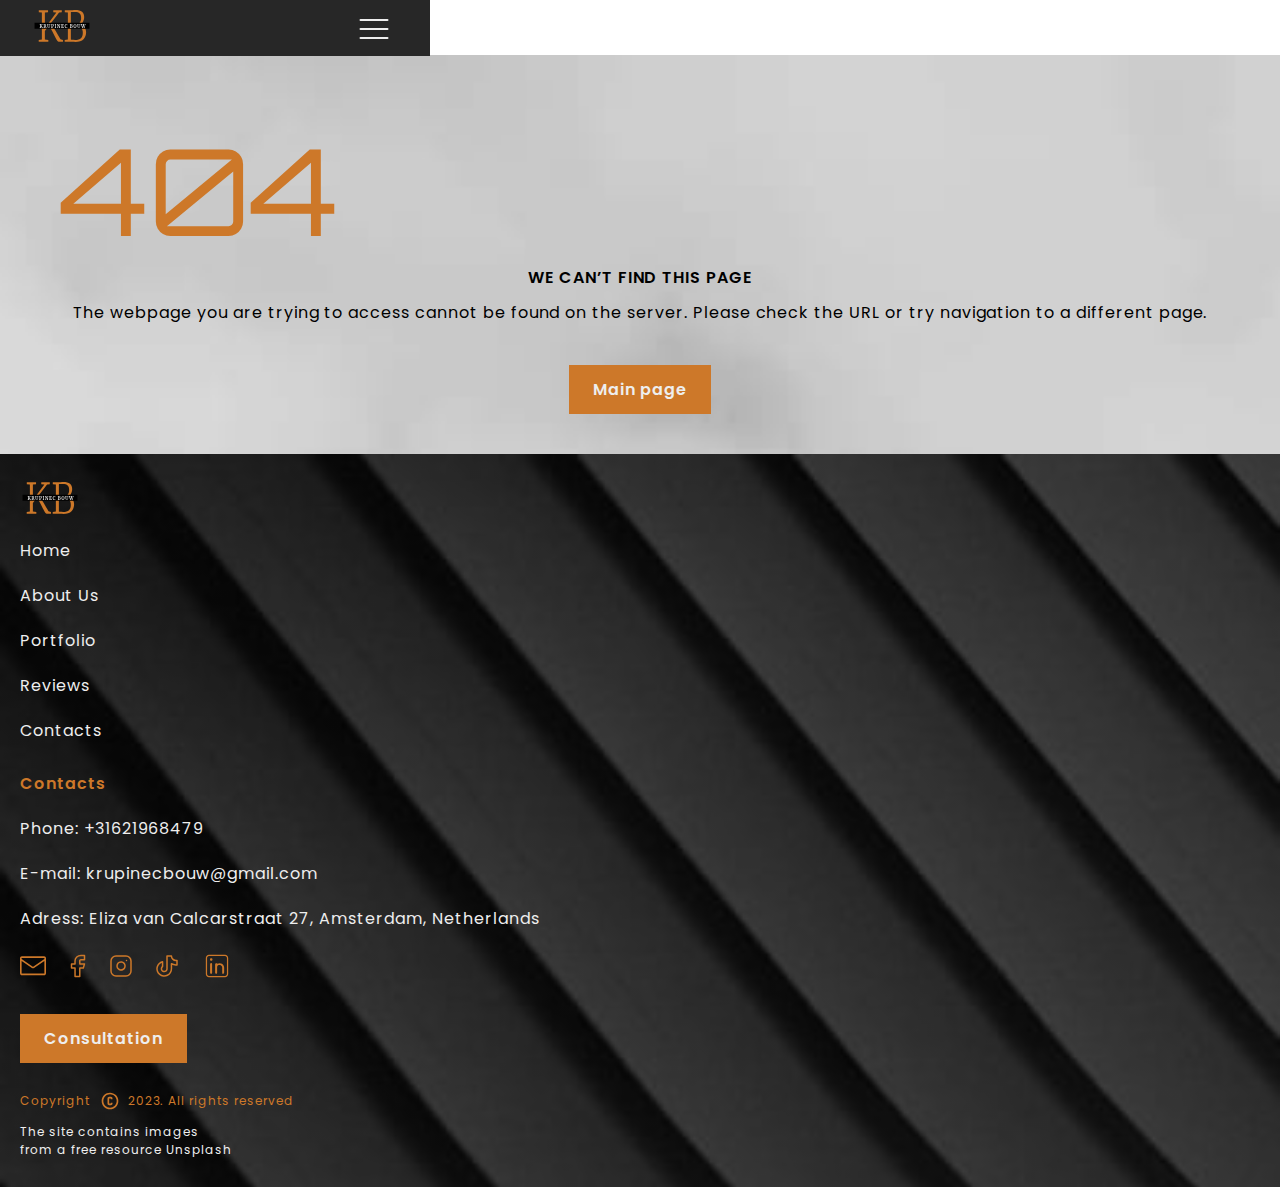
==== html/404_eror.html @ d213ee67 "work4" ====
<!DOCTYPE html>
<html lang="en">
<head>
    <meta charset="UTF-8">
    <meta name="viewport" content="width=device-width, initial-scale=1.0">
    <title>Document</title>
    <link href="https://fonts.googleapis.com/css2?family=Orbitron&family=Poppins:wght@400;600&family=Raleway&display=swap" rel="stylesheet">
    <link href="https://cdn.jsdelivr.net/npm/modern-normalize@2.0.0/modern-normalize.min.css" rel="stylesheet">
    <link rel="stylesheet" href="../css/styles.css">
    <link rel="stylesheet" href="../css/reviews.css">
    <link rel="stylesheet" href="../css/mobile.css">
    <link rel="stylesheet" href="../css/tablet.css">
    <link rel="stylesheet" href="../css/desktop.css">
    <link rel="stylesheet" href="../css/about.css">
    <link rel="stylesheet" href="../css/404_eror.css">
    <link rel="stylesheet" href="./html/about.html">
    <link rel="stylesheet" href="./html/reviews.html">
    <link rel="stylesheet" href="./html/contact.html">
    <link rel="stylesheet" href="../html/404_eror.html">

</head>
<body>
    <header class=" header heder_about" id="about">
        <div class="container container_header">
            <nav class="heder">
                <a href="../index.html" class="heder_svg">
                    <svg xmlns="http://www.w3.org/2000/svg" width="60" height="32" viewBox="0 0 60 32" fill="none">
                        <path d="M26.5499 31.6933C26.0848 31.6933 25.4972 31.1165 24.7873 29.9631C24.1018 28.7814 23.1347 26.9386 21.8862 24.4347C20.6866 22.0714 19.7196 20.2427 18.9851 18.9485C18.2751 17.6544 17.5773 16.5993 16.8919 15.7835L12.8891 20.9742V29.4988L16.341 29.9209V31.6933H6.71973V29.8786L9.8779 29.4988V2.61675L6.79313 2.15253V0.337891H16.0473V2.15253L12.8891 2.61675V17.9779L24.3833 2.61675L21.2619 2.15253V0.337891H29.7816V2.15253L27.1008 2.61675L18.6546 13.4624C19.5115 14.2783 20.3927 15.4178 21.2986 16.8807C22.2044 18.3436 23.4407 20.4396 25.0076 23.1686C26.2072 25.3068 27.1253 26.8824 27.7618 27.8952C28.4228 28.908 28.9124 29.4284 29.2307 29.4566L30.9567 29.9209V31.6933H26.5499Z" fill="#CD7829"/>
                        <path d="M35.8654 2.61647L32.7807 2.15225V0.337609H37.3711C38.179 0.337609 39.2194 0.281341 40.4925 0.168804C41.6676 0.0562683 42.5367 0 43.0999 0C46.2825 0 48.5837 0.604883 50.0037 1.81464C51.448 3.02441 52.1701 4.78277 52.1701 7.0898C52.1701 9.05915 51.6927 10.7753 50.7382 12.2383C49.8076 13.6732 48.4735 14.5875 46.7352 14.9813C49.0365 14.897 50.8361 15.5299 52.1335 16.8804C53.4557 18.2308 54.1165 20.0455 54.1165 22.3244C54.1165 25.1378 53.2476 27.4447 51.5093 29.2454C49.7957 31.0459 46.9803 31.9462 43.0629 31.9462C42.5978 31.9462 41.8512 31.9181 40.823 31.8618C39.5499 31.7492 38.3503 31.693 37.2242 31.693H32.7073V29.8783L35.8654 29.4985V2.61647ZM38.8767 14.2639C39.2684 14.2921 40.0396 14.3061 41.1902 14.3061H43.3935C45.2544 14.3061 46.674 13.7575 47.6535 12.6603C48.6327 11.5631 49.1225 9.97352 49.1225 7.89155C49.1225 5.83781 48.6327 4.33264 47.6535 3.37609C46.6986 2.41952 45.0459 1.94125 42.6957 1.94125C41.8145 1.94125 40.9086 1.99751 39.9783 2.11005C39.3908 2.16632 39.0236 2.19445 38.8767 2.19445V14.2639ZM38.8767 29.5829C39.5132 29.808 40.8964 29.9206 43.0263 29.9206C45.7684 29.9206 47.7514 29.3297 48.9752 28.1481C50.1995 26.9383 50.8114 25.2081 50.8114 22.9574C50.8114 20.7066 50.285 19.0749 49.2323 18.062C48.1799 17.0211 46.4782 16.5006 44.128 16.5006H41.4106C40.0886 16.5006 39.244 16.5147 38.8767 16.5428V29.5829Z" fill="#CD7829"/>
                        <path d="M57.4468 12.7119H2.55322V18.8489H57.4468V12.7119Z" fill="black"/>
                        <path d="M9.99682 17.9157C9.95273 17.9157 9.89537 17.8502 9.82482 17.7192C9.75426 17.5847 9.65584 17.3727 9.52937 17.0832C9.42056 16.835 9.3295 16.635 9.25597 16.4834C9.18248 16.3318 9.11188 16.2059 9.04431 16.1059L8.65184 16.6334V17.5537L9.03107 17.6106V17.9157H7.65967V17.6054L8.00805 17.5537V14.4617L7.66409 14.3945V14.0739H8.99141V14.3945L8.65184 14.4617V16.1473L9.81158 14.4617L9.45001 14.3945V14.0739H10.6406V14.3945L10.2746 14.4617L9.41916 15.5889C9.52201 15.6991 9.63082 15.8561 9.74546 16.0594C9.86009 16.2594 9.9998 16.5213 10.1644 16.8454C10.2849 17.0832 10.3761 17.2573 10.4378 17.3676C10.4995 17.4745 10.5466 17.5365 10.5789 17.5537L10.7861 17.6106V17.9157H9.99682ZM11.5389 17.6054L11.8873 17.5537V14.4617L11.5566 14.3893V14.0739H12.196C12.2518 14.0739 12.3136 14.0722 12.3812 14.0687C12.4488 14.0652 12.5003 14.0618 12.5355 14.0584C12.6884 14.0445 12.8148 14.0377 12.9148 14.0377C13.2176 14.0377 13.4601 14.0739 13.6423 14.1463C13.8246 14.2186 13.9569 14.3289 14.0392 14.4772C14.1216 14.6254 14.1627 14.8202 14.1627 15.0615C14.1627 15.2993 14.1083 15.52 13.9995 15.7233C13.8907 15.9267 13.7335 16.0663 13.5277 16.1422C13.6453 16.2007 13.7496 16.3076 13.8408 16.4627C13.932 16.6179 14.029 16.8195 14.1318 17.0677C14.2054 17.2366 14.2612 17.3589 14.2994 17.4348C14.3405 17.5072 14.3802 17.5486 14.4185 17.5589L14.564 17.6106V17.9157H13.8143C13.7673 17.9157 13.7173 17.8605 13.6644 17.7502C13.6145 17.6365 13.5483 17.459 13.466 17.2177C13.3689 16.935 13.2852 16.7144 13.2146 16.5558C13.1441 16.3972 13.0691 16.2989 12.9897 16.2611H12.5355V17.5537L12.9412 17.6054V17.9157H11.5389V17.6054ZM12.9412 15.9456C13.1088 15.9456 13.2396 15.875 13.3337 15.7336C13.4277 15.5924 13.4748 15.3804 13.4748 15.0977C13.4748 14.846 13.4277 14.6598 13.3337 14.5393C13.2425 14.4186 13.0838 14.3583 12.8574 14.3583C12.7751 14.3583 12.7045 14.3634 12.6458 14.3738C12.5899 14.3807 12.5532 14.3841 12.5355 14.3841V15.9353C12.5708 15.9422 12.656 15.9456 12.7913 15.9456H12.9412ZM16.8363 17.957C16.3895 17.957 16.0573 17.8261 15.8398 17.5641C15.6222 17.302 15.5134 16.8902 15.5134 16.3283V14.4617L15.2224 14.3945V14.0739H16.5541V14.3945L16.1793 14.4668V16.3955C16.1793 17.2159 16.4278 17.6261 16.9245 17.6261C17.1686 17.6261 17.3494 17.521 17.4669 17.3107C17.5846 17.097 17.6433 16.7988 17.6433 16.4162V14.4668L17.2641 14.3945V14.0739H18.3665V14.3945L18.0666 14.4617V16.3748C18.0666 16.9126 17.9549 17.3107 17.7315 17.5692C17.511 17.8278 17.2127 17.957 16.8363 17.957ZM19.5341 14.4617L19.2034 14.3945V14.0739H19.8693C19.931 14.0739 20.0266 14.0704 20.1559 14.0636C20.3264 14.0497 20.4808 14.0429 20.6189 14.0429C20.9246 14.0429 21.1657 14.0877 21.3421 14.1773C21.5215 14.2635 21.6478 14.3893 21.7213 14.5547C21.7978 14.7167 21.836 14.9236 21.836 15.1752C21.836 15.6095 21.7199 15.9473 21.4876 16.1887C21.2583 16.43 20.9394 16.5506 20.5307 16.5506C20.369 16.5506 20.2529 16.5454 20.1823 16.5351V17.5537L20.7732 17.6054V17.9157H19.1858V17.6054L19.5341 17.5537V14.4617ZM20.178 16.2042C20.2455 16.2214 20.3602 16.23 20.5219 16.23C20.7189 16.23 20.8761 16.1508 20.9938 15.9922C21.1143 15.8302 21.1746 15.563 21.1746 15.1907C21.1746 14.9012 21.1202 14.6909 21.0114 14.5599C20.9055 14.4255 20.7424 14.3583 20.5219 14.3583C20.4396 14.3583 20.3543 14.3651 20.2661 14.3789C20.225 14.3858 20.1956 14.3893 20.178 14.3893V16.2042ZM23.0961 14.4617L22.7212 14.3945V14.0739H24.1323V14.3945L23.7443 14.4617V17.5537L24.1323 17.6106V17.9157H22.7212V17.6054L23.0961 17.5537V14.4617ZM25.4498 14.4617L25.1014 14.3945V14.0739H26.1024L27.4165 16.4007L27.6634 16.9901V14.4617L27.2842 14.3945V14.0739H28.3778V14.3945L28.0382 14.4617V17.9157H27.5046L26.1332 15.47L25.8246 14.7874V17.5537L26.27 17.6054V17.9157H25.1014V17.6054L25.4498 17.5537V14.4617ZM29.5787 14.4617L29.226 14.3945V14.0739H31.5763L31.6337 14.9425H31.325L31.1795 14.4307L30.227 14.3841V15.775L30.8399 15.7595L30.9105 15.3355H31.1927V16.5868H30.9105L30.8399 16.1422L30.227 16.1266V17.5847L31.2941 17.5227L31.5499 16.8609L31.8806 16.9695L31.766 17.9157H29.2304V17.6054L29.5787 17.5537V14.4617ZM34.2128 17.9725C33.7131 17.9725 33.3309 17.7984 33.0663 17.4503C32.8017 17.0987 32.6695 16.6195 32.6695 16.0129C32.6695 15.6131 32.7386 15.2648 32.8767 14.9684C33.0178 14.6685 33.2104 14.4375 33.4543 14.2755C33.6984 14.1136 33.9747 14.0325 34.2834 14.0325C34.4128 14.0325 34.5377 14.0429 34.6582 14.0636C34.7788 14.0807 34.9214 14.1049 35.086 14.1359C35.2094 14.1601 35.2771 14.1721 35.2888 14.1721L35.2403 15.2373H34.8346L34.6979 14.4979C34.6656 14.46 34.6097 14.429 34.5303 14.4048C34.4509 14.3807 34.3495 14.3686 34.2261 14.3686C33.9762 14.3686 33.7748 14.5047 33.6219 14.7771C33.472 15.046 33.397 15.4372 33.397 15.9508C33.397 16.4472 33.4691 16.8522 33.6131 17.1659C33.7572 17.4797 33.9674 17.6365 34.2437 17.6365C34.376 17.6365 34.4774 17.6227 34.548 17.5951C34.6215 17.5641 34.6832 17.521 34.7332 17.4658L34.9272 16.9333L35.2976 16.9746L35.2094 17.7761C35.1477 17.7829 35.086 17.7968 35.0242 17.8174C34.9655 17.8346 34.9287 17.845 34.914 17.8485C34.7964 17.8863 34.6862 17.9157 34.5832 17.9363C34.4834 17.9605 34.3599 17.9725 34.2128 17.9725ZM38.1981 14.4617L37.8541 14.3945V14.0739H38.5112C38.6111 14.0739 38.7405 14.067 38.8992 14.0532C38.9374 14.0497 38.983 14.0463 39.0359 14.0429C39.0889 14.0394 39.1506 14.0377 39.2212 14.0377C39.665 14.0377 39.9752 14.1118 40.1516 14.26C40.3309 14.4048 40.4206 14.622 40.4206 14.9115C40.4206 15.1666 40.3544 15.3804 40.2221 15.5527C40.0927 15.7216 39.9223 15.825 39.7106 15.8629C40.0017 15.8595 40.2295 15.937 40.3941 16.0956C40.5617 16.2542 40.6455 16.4747 40.6455 16.7574C40.6455 17.1159 40.5381 17.4038 40.3236 17.6209C40.1089 17.8381 39.7503 17.9467 39.2476 17.9467C39.1153 17.9467 38.9933 17.9415 38.8816 17.9312C38.8522 17.9312 38.8022 17.9277 38.7317 17.9208C38.6611 17.9174 38.589 17.9157 38.5156 17.9157H37.8497V17.6054L38.1981 17.5537V14.4617ZM38.8375 15.7492C38.8698 15.7527 38.936 15.7543 39.0359 15.7543H39.2432C39.4225 15.7543 39.5563 15.6888 39.6445 15.5579C39.7327 15.4269 39.7768 15.2425 39.7768 15.0046C39.7768 14.7771 39.7312 14.6116 39.6401 14.5082C39.5489 14.4048 39.3975 14.3531 39.1859 14.3531C39.13 14.3531 39.0139 14.36 38.8375 14.3738V15.7492ZM38.8375 17.5744C38.9051 17.6054 39.0344 17.6209 39.2255 17.6209C39.4754 17.6209 39.6562 17.552 39.768 17.4141C39.8796 17.2762 39.9355 17.0763 39.9355 16.8143C39.9355 16.5627 39.884 16.3835 39.7812 16.2766C39.6812 16.1663 39.521 16.1111 39.3005 16.1111C39.0536 16.1111 38.8992 16.1146 38.8375 16.1215V17.5744ZM42.946 17.9725C42.4668 17.9725 42.1081 17.7968 41.87 17.4452C41.6319 17.0936 41.5128 16.6143 41.5128 16.0077C41.5128 15.6113 41.5746 15.2631 41.6981 14.9632C41.8244 14.6634 42.0008 14.4323 42.2272 14.2704C42.4535 14.1084 42.7137 14.0273 43.0078 14.0273C43.4929 14.0273 43.8558 14.1963 44.0971 14.5341C44.3409 14.8685 44.4631 15.3372 44.4631 15.9405C44.4631 16.3403 44.3984 16.6954 44.269 17.0056C44.1426 17.3124 43.9648 17.5502 43.7354 17.7192C43.5061 17.8881 43.2431 17.9725 42.946 17.9725ZM42.9899 14.3427C42.749 14.3427 42.5609 14.4824 42.4256 14.7616C42.2904 15.0408 42.2228 15.4545 42.2228 16.0025C42.2228 16.5438 42.2874 16.9556 42.4168 17.2383C42.5491 17.5175 42.7371 17.6572 42.9814 17.6572C43.2192 17.6572 43.4061 17.5107 43.5414 17.2177C43.6763 16.9212 43.7444 16.4954 43.7444 15.9405C43.7444 15.4027 43.6792 15.0029 43.5503 14.7409C43.4205 14.4755 43.2341 14.3427 42.9899 14.3427ZM46.8801 17.957C46.4333 17.957 46.1009 17.8261 45.8835 17.5641C45.666 17.302 45.5571 16.8902 45.5571 16.3283V14.4617L45.2661 14.3945V14.0739H46.598V14.3945L46.2231 14.4668V16.3955C46.2231 17.2159 46.4716 17.6261 46.9682 17.6261C47.2124 17.6261 47.3933 17.521 47.5107 17.3107C47.6282 17.097 47.6869 16.7988 47.6869 16.4162V14.4668L47.3078 14.3945V14.0739H48.4103V14.3945L48.1103 14.4617V16.3748C48.1103 16.9126 47.9988 17.3107 47.7754 17.5692C47.555 17.8278 47.2563 17.957 46.8801 17.957ZM48.9737 14.0739H50.2967V14.3945L49.9129 14.4617L50.4686 16.7936L50.5699 17.3676L50.6716 16.7936L51.1431 14.9012L51.0197 14.4617L50.7286 14.3945V14.0739H52.109V14.3945L51.6856 14.4617L52.2367 16.7936L52.3558 17.4141L52.4486 16.7936L52.9512 14.4617L52.5546 14.3945V14.0739H53.6171V14.3945L53.335 14.4617L52.4971 17.9415H51.915L51.3065 15.5268L50.7243 17.9415H50.1512L49.2426 14.4668L48.9737 14.3945V14.0739Z" fill="#EEEEEE"/>
                        </svg>
                </a>
                <ul class="heder_nav">
                    <li class="header__item">
                        <a class="header__id" href="../index.html">Home</a>
                    </li>
                    <li class="header__item">
                        <a class="header__id" href="./html/about.html">About Us</a>
                    </li>
                    <li class="header__item">
                        <a class="header__id" href="#portfolio">Portfolio</a>
                    </li>
                    <li class="header__item">
                        <a class="header__id" href="./html/reviews.html">Reviews</a>
                    </li>
                    <li class="header__item">
                        <a class="header__id" href="./contact.html">Contacts</a>
                    </li>
                </ul>
            </nav>
            <button type="button" class="header__button" data-menu-open>
                <svg xmlns="http://www.w3.org/2000/svg" width="36" height="36" viewBox="0 0 36 36" fill="none">
                    <path d="M4.5 27H31.5M4.5 18H31.5M4.5 9H31.5" stroke="#EEEEEE" stroke-width="2" stroke-linecap="round" stroke-linejoin="round"/>
                    </svg>
            </button>
            </div>
            <div class="mob-menu is-hidden" data-menu> 
                
                <div class="mobil_button">
               
                <ul class="mob-menu-list">
                    <li class="mob-menu-items"> <a href="../index.html" class="heder_svg ">
                        <svg xmlns="http://www.w3.org/2000/svg" width="60" height="32" viewBox="0 0 60 32" fill="none">
                            <path d="M26.5499 31.6933C26.0848 31.6933 25.4972 31.1165 24.7873 29.9631C24.1018 28.7814 23.1347 26.9386 21.8862 24.4347C20.6866 22.0714 19.7196 20.2427 18.9851 18.9485C18.2751 17.6544 17.5773 16.5993 16.8919 15.7835L12.8891 20.9742V29.4988L16.341 29.9209V31.6933H6.71973V29.8786L9.8779 29.4988V2.61675L6.79313 2.15253V0.337891H16.0473V2.15253L12.8891 2.61675V17.9779L24.3833 2.61675L21.2619 2.15253V0.337891H29.7816V2.15253L27.1008 2.61675L18.6546 13.4624C19.5115 14.2783 20.3927 15.4178 21.2986 16.8807C22.2044 18.3436 23.4407 20.4396 25.0076 23.1686C26.2072 25.3068 27.1253 26.8824 27.7618 27.8952C28.4228 28.908 28.9124 29.4284 29.2307 29.4566L30.9567 29.9209V31.6933H26.5499Z" fill="#CD7829"/>
                            <path d="M35.8654 2.61647L32.7807 2.15225V0.337609H37.3711C38.179 0.337609 39.2194 0.281341 40.4925 0.168804C41.6676 0.0562683 42.5367 0 43.0999 0C46.2825 0 48.5837 0.604883 50.0037 1.81464C51.448 3.02441 52.1701 4.78277 52.1701 7.0898C52.1701 9.05915 51.6927 10.7753 50.7382 12.2383C49.8076 13.6732 48.4735 14.5875 46.7352 14.9813C49.0365 14.897 50.8361 15.5299 52.1335 16.8804C53.4557 18.2308 54.1165 20.0455 54.1165 22.3244C54.1165 25.1378 53.2476 27.4447 51.5093 29.2454C49.7957 31.0459 46.9803 31.9462 43.0629 31.9462C42.5978 31.9462 41.8512 31.9181 40.823 31.8618C39.5499 31.7492 38.3503 31.693 37.2242 31.693H32.7073V29.8783L35.8654 29.4985V2.61647ZM38.8767 14.2639C39.2684 14.2921 40.0396 14.3061 41.1902 14.3061H43.3935C45.2544 14.3061 46.674 13.7575 47.6535 12.6603C48.6327 11.5631 49.1225 9.97352 49.1225 7.89155C49.1225 5.83781 48.6327 4.33264 47.6535 3.37609C46.6986 2.41952 45.0459 1.94125 42.6957 1.94125C41.8145 1.94125 40.9086 1.99751 39.9783 2.11005C39.3908 2.16632 39.0236 2.19445 38.8767 2.19445V14.2639ZM38.8767 29.5829C39.5132 29.808 40.8964 29.9206 43.0263 29.9206C45.7684 29.9206 47.7514 29.3297 48.9752 28.1481C50.1995 26.9383 50.8114 25.2081 50.8114 22.9574C50.8114 20.7066 50.285 19.0749 49.2323 18.062C48.1799 17.0211 46.4782 16.5006 44.128 16.5006H41.4106C40.0886 16.5006 39.244 16.5147 38.8767 16.5428V29.5829Z" fill="#CD7829"/>
                            <path d="M57.4468 12.7119H2.55322V18.8489H57.4468V12.7119Z" fill="black"/>
                            <path d="M9.99682 17.9157C9.95273 17.9157 9.89537 17.8502 9.82482 17.7192C9.75426 17.5847 9.65584 17.3727 9.52937 17.0832C9.42056 16.835 9.3295 16.635 9.25597 16.4834C9.18248 16.3318 9.11188 16.2059 9.04431 16.1059L8.65184 16.6334V17.5537L9.03107 17.6106V17.9157H7.65967V17.6054L8.00805 17.5537V14.4617L7.66409 14.3945V14.0739H8.99141V14.3945L8.65184 14.4617V16.1473L9.81158 14.4617L9.45001 14.3945V14.0739H10.6406V14.3945L10.2746 14.4617L9.41916 15.5889C9.52201 15.6991 9.63082 15.8561 9.74546 16.0594C9.86009 16.2594 9.9998 16.5213 10.1644 16.8454C10.2849 17.0832 10.3761 17.2573 10.4378 17.3676C10.4995 17.4745 10.5466 17.5365 10.5789 17.5537L10.7861 17.6106V17.9157H9.99682ZM11.5389 17.6054L11.8873 17.5537V14.4617L11.5566 14.3893V14.0739H12.196C12.2518 14.0739 12.3136 14.0722 12.3812 14.0687C12.4488 14.0652 12.5003 14.0618 12.5355 14.0584C12.6884 14.0445 12.8148 14.0377 12.9148 14.0377C13.2176 14.0377 13.4601 14.0739 13.6423 14.1463C13.8246 14.2186 13.9569 14.3289 14.0392 14.4772C14.1216 14.6254 14.1627 14.8202 14.1627 15.0615C14.1627 15.2993 14.1083 15.52 13.9995 15.7233C13.8907 15.9267 13.7335 16.0663 13.5277 16.1422C13.6453 16.2007 13.7496 16.3076 13.8408 16.4627C13.932 16.6179 14.029 16.8195 14.1318 17.0677C14.2054 17.2366 14.2612 17.3589 14.2994 17.4348C14.3405 17.5072 14.3802 17.5486 14.4185 17.5589L14.564 17.6106V17.9157H13.8143C13.7673 17.9157 13.7173 17.8605 13.6644 17.7502C13.6145 17.6365 13.5483 17.459 13.466 17.2177C13.3689 16.935 13.2852 16.7144 13.2146 16.5558C13.1441 16.3972 13.0691 16.2989 12.9897 16.2611H12.5355V17.5537L12.9412 17.6054V17.9157H11.5389V17.6054ZM12.9412 15.9456C13.1088 15.9456 13.2396 15.875 13.3337 15.7336C13.4277 15.5924 13.4748 15.3804 13.4748 15.0977C13.4748 14.846 13.4277 14.6598 13.3337 14.5393C13.2425 14.4186 13.0838 14.3583 12.8574 14.3583C12.7751 14.3583 12.7045 14.3634 12.6458 14.3738C12.5899 14.3807 12.5532 14.3841 12.5355 14.3841V15.9353C12.5708 15.9422 12.656 15.9456 12.7913 15.9456H12.9412ZM16.8363 17.957C16.3895 17.957 16.0573 17.8261 15.8398 17.5641C15.6222 17.302 15.5134 16.8902 15.5134 16.3283V14.4617L15.2224 14.3945V14.0739H16.5541V14.3945L16.1793 14.4668V16.3955C16.1793 17.2159 16.4278 17.6261 16.9245 17.6261C17.1686 17.6261 17.3494 17.521 17.4669 17.3107C17.5846 17.097 17.6433 16.7988 17.6433 16.4162V14.4668L17.2641 14.3945V14.0739H18.3665V14.3945L18.0666 14.4617V16.3748C18.0666 16.9126 17.9549 17.3107 17.7315 17.5692C17.511 17.8278 17.2127 17.957 16.8363 17.957ZM19.5341 14.4617L19.2034 14.3945V14.0739H19.8693C19.931 14.0739 20.0266 14.0704 20.1559 14.0636C20.3264 14.0497 20.4808 14.0429 20.6189 14.0429C20.9246 14.0429 21.1657 14.0877 21.3421 14.1773C21.5215 14.2635 21.6478 14.3893 21.7213 14.5547C21.7978 14.7167 21.836 14.9236 21.836 15.1752C21.836 15.6095 21.7199 15.9473 21.4876 16.1887C21.2583 16.43 20.9394 16.5506 20.5307 16.5506C20.369 16.5506 20.2529 16.5454 20.1823 16.5351V17.5537L20.7732 17.6054V17.9157H19.1858V17.6054L19.5341 17.5537V14.4617ZM20.178 16.2042C20.2455 16.2214 20.3602 16.23 20.5219 16.23C20.7189 16.23 20.8761 16.1508 20.9938 15.9922C21.1143 15.8302 21.1746 15.563 21.1746 15.1907C21.1746 14.9012 21.1202 14.6909 21.0114 14.5599C20.9055 14.4255 20.7424 14.3583 20.5219 14.3583C20.4396 14.3583 20.3543 14.3651 20.2661 14.3789C20.225 14.3858 20.1956 14.3893 20.178 14.3893V16.2042ZM23.0961 14.4617L22.7212 14.3945V14.0739H24.1323V14.3945L23.7443 14.4617V17.5537L24.1323 17.6106V17.9157H22.7212V17.6054L23.0961 17.5537V14.4617ZM25.4498 14.4617L25.1014 14.3945V14.0739H26.1024L27.4165 16.4007L27.6634 16.9901V14.4617L27.2842 14.3945V14.0739H28.3778V14.3945L28.0382 14.4617V17.9157H27.5046L26.1332 15.47L25.8246 14.7874V17.5537L26.27 17.6054V17.9157H25.1014V17.6054L25.4498 17.5537V14.4617ZM29.5787 14.4617L29.226 14.3945V14.0739H31.5763L31.6337 14.9425H31.325L31.1795 14.4307L30.227 14.3841V15.775L30.8399 15.7595L30.9105 15.3355H31.1927V16.5868H30.9105L30.8399 16.1422L30.227 16.1266V17.5847L31.2941 17.5227L31.5499 16.8609L31.8806 16.9695L31.766 17.9157H29.2304V17.6054L29.5787 17.5537V14.4617ZM34.2128 17.9725C33.7131 17.9725 33.3309 17.7984 33.0663 17.4503C32.8017 17.0987 32.6695 16.6195 32.6695 16.0129C32.6695 15.6131 32.7386 15.2648 32.8767 14.9684C33.0178 14.6685 33.2104 14.4375 33.4543 14.2755C33.6984 14.1136 33.9747 14.0325 34.2834 14.0325C34.4128 14.0325 34.5377 14.0429 34.6582 14.0636C34.7788 14.0807 34.9214 14.1049 35.086 14.1359C35.2094 14.1601 35.2771 14.1721 35.2888 14.1721L35.2403 15.2373H34.8346L34.6979 14.4979C34.6656 14.46 34.6097 14.429 34.5303 14.4048C34.4509 14.3807 34.3495 14.3686 34.2261 14.3686C33.9762 14.3686 33.7748 14.5047 33.6219 14.7771C33.472 15.046 33.397 15.4372 33.397 15.9508C33.397 16.4472 33.4691 16.8522 33.6131 17.1659C33.7572 17.4797 33.9674 17.6365 34.2437 17.6365C34.376 17.6365 34.4774 17.6227 34.548 17.5951C34.6215 17.5641 34.6832 17.521 34.7332 17.4658L34.9272 16.9333L35.2976 16.9746L35.2094 17.7761C35.1477 17.7829 35.086 17.7968 35.0242 17.8174C34.9655 17.8346 34.9287 17.845 34.914 17.8485C34.7964 17.8863 34.6862 17.9157 34.5832 17.9363C34.4834 17.9605 34.3599 17.9725 34.2128 17.9725ZM38.1981 14.4617L37.8541 14.3945V14.0739H38.5112C38.6111 14.0739 38.7405 14.067 38.8992 14.0532C38.9374 14.0497 38.983 14.0463 39.0359 14.0429C39.0889 14.0394 39.1506 14.0377 39.2212 14.0377C39.665 14.0377 39.9752 14.1118 40.1516 14.26C40.3309 14.4048 40.4206 14.622 40.4206 14.9115C40.4206 15.1666 40.3544 15.3804 40.2221 15.5527C40.0927 15.7216 39.9223 15.825 39.7106 15.8629C40.0017 15.8595 40.2295 15.937 40.3941 16.0956C40.5617 16.2542 40.6455 16.4747 40.6455 16.7574C40.6455 17.1159 40.5381 17.4038 40.3236 17.6209C40.1089 17.8381 39.7503 17.9467 39.2476 17.9467C39.1153 17.9467 38.9933 17.9415 38.8816 17.9312C38.8522 17.9312 38.8022 17.9277 38.7317 17.9208C38.6611 17.9174 38.589 17.9157 38.5156 17.9157H37.8497V17.6054L38.1981 17.5537V14.4617ZM38.8375 15.7492C38.8698 15.7527 38.936 15.7543 39.0359 15.7543H39.2432C39.4225 15.7543 39.5563 15.6888 39.6445 15.5579C39.7327 15.4269 39.7768 15.2425 39.7768 15.0046C39.7768 14.7771 39.7312 14.6116 39.6401 14.5082C39.5489 14.4048 39.3975 14.3531 39.1859 14.3531C39.13 14.3531 39.0139 14.36 38.8375 14.3738V15.7492ZM38.8375 17.5744C38.9051 17.6054 39.0344 17.6209 39.2255 17.6209C39.4754 17.6209 39.6562 17.552 39.768 17.4141C39.8796 17.2762 39.9355 17.0763 39.9355 16.8143C39.9355 16.5627 39.884 16.3835 39.7812 16.2766C39.6812 16.1663 39.521 16.1111 39.3005 16.1111C39.0536 16.1111 38.8992 16.1146 38.8375 16.1215V17.5744ZM42.946 17.9725C42.4668 17.9725 42.1081 17.7968 41.87 17.4452C41.6319 17.0936 41.5128 16.6143 41.5128 16.0077C41.5128 15.6113 41.5746 15.2631 41.6981 14.9632C41.8244 14.6634 42.0008 14.4323 42.2272 14.2704C42.4535 14.1084 42.7137 14.0273 43.0078 14.0273C43.4929 14.0273 43.8558 14.1963 44.0971 14.5341C44.3409 14.8685 44.4631 15.3372 44.4631 15.9405C44.4631 16.3403 44.3984 16.6954 44.269 17.0056C44.1426 17.3124 43.9648 17.5502 43.7354 17.7192C43.5061 17.8881 43.2431 17.9725 42.946 17.9725ZM42.9899 14.3427C42.749 14.3427 42.5609 14.4824 42.4256 14.7616C42.2904 15.0408 42.2228 15.4545 42.2228 16.0025C42.2228 16.5438 42.2874 16.9556 42.4168 17.2383C42.5491 17.5175 42.7371 17.6572 42.9814 17.6572C43.2192 17.6572 43.4061 17.5107 43.5414 17.2177C43.6763 16.9212 43.7444 16.4954 43.7444 15.9405C43.7444 15.4027 43.6792 15.0029 43.5503 14.7409C43.4205 14.4755 43.2341 14.3427 42.9899 14.3427ZM46.8801 17.957C46.4333 17.957 46.1009 17.8261 45.8835 17.5641C45.666 17.302 45.5571 16.8902 45.5571 16.3283V14.4617L45.2661 14.3945V14.0739H46.598V14.3945L46.2231 14.4668V16.3955C46.2231 17.2159 46.4716 17.6261 46.9682 17.6261C47.2124 17.6261 47.3933 17.521 47.5107 17.3107C47.6282 17.097 47.6869 16.7988 47.6869 16.4162V14.4668L47.3078 14.3945V14.0739H48.4103V14.3945L48.1103 14.4617V16.3748C48.1103 16.9126 47.9988 17.3107 47.7754 17.5692C47.555 17.8278 47.2563 17.957 46.8801 17.957ZM48.9737 14.0739H50.2967V14.3945L49.9129 14.4617L50.4686 16.7936L50.5699 17.3676L50.6716 16.7936L51.1431 14.9012L51.0197 14.4617L50.7286 14.3945V14.0739H52.109V14.3945L51.6856 14.4617L52.2367 16.7936L52.3558 17.4141L52.4486 16.7936L52.9512 14.4617L52.5546 14.3945V14.0739H53.6171V14.3945L53.335 14.4617L52.4971 17.9415H51.915L51.3065 15.5268L50.7243 17.9415H50.1512L49.2426 14.4668L48.9737 14.3945V14.0739Z" fill="#EEEEEE"/>
                            </svg>
                    </a></li>
                    <li class="mob-menu-items ">
                        <a href="../index.html" class="mob-menu-item">Home</a></li>
                    <li class="mob-menu-items">
                        <a href="./about.html" class="mob-menu-item">About Us</a></li>
                    <li class="mob-menu-items">
                        <a href="" class="mob-menu-item">Portfoli</a></li>
                    <li class="mob-menu-items">
                            <a href="./reviews.html" class="mob-menu-item">Reviews</a></li>
                    <li class="mob-menu-items">
                            <a href="./contact.html" class="mob-menu-item">Contacts</a></li>
                </ul>
            </div>
            <div class="mobil_buttons"> 
                <button data-menu-close class="mob-close-button">
                    <svg xmlns="http://www.w3.org/2000/svg" width="20" height="20" viewBox="0 0 20 20" fill="none">
                        <path d="M20 2.01429L17.9857 0L10 7.98571L2.01429 0L0 2.01429L7.98571 10L0 17.9857L2.01429 20L10 12.0143L17.9857 20L20 17.9857L12.0143 10L20 2.01429Z" fill="#EEEEEE"/>
                        </svg>
            </button></div>
              </div>
        
    </header>
    <section class="eror_conteiner">
        <h1 class="eror_name">404</h1>
        <p class="text_name">WE CAN’T FIND THIS PAGE</p>
        <p class="text_name_parahraf">The webpage you are trying to access cannot be found on the server.
            Please check the URL or try navigation to a different page.</p>
            <div class="s"><button type="button" class="eror_button">Main page</button></div>
        



    </section>
    <footer class="foother_conteiner foother_filter ">
        <div class="container">
            <div class="foother_blok_one">
                <a href="../index.html" class="foother_link">
                    <svg xmlns="http://www.w3.org/2000/svg" width="60" height="32" viewBox="0 0 60 32" fill="none" class="foother_link">
                        <path d="M26.5499 31.6933C26.0848 31.6933 25.4972 31.1165 24.7873 29.9631C24.1018 28.7814 23.1347 26.9386 21.8862 24.4347C20.6866 22.0714 19.7196 20.2427 18.9851 18.9485C18.2751 17.6544 17.5773 16.5993 16.8919 15.7835L12.8891 20.9742V29.4988L16.341 29.9209V31.6933H6.71973V29.8786L9.8779 29.4988V2.61675L6.79313 2.15253V0.337891H16.0473V2.15253L12.8891 2.61675V17.9779L24.3833 2.61675L21.2619 2.15253V0.337891H29.7816V2.15253L27.1008 2.61675L18.6546 13.4624C19.5115 14.2783 20.3927 15.4178 21.2986 16.8807C22.2044 18.3436 23.4407 20.4396 25.0076 23.1686C26.2072 25.3068 27.1253 26.8824 27.7618 27.8952C28.4228 28.908 28.9124 29.4284 29.2307 29.4566L30.9567 29.9209V31.6933H26.5499Z" fill="#CD7829"/>
                        <path d="M35.8654 2.61647L32.7807 2.15225V0.337609H37.3711C38.179 0.337609 39.2194 0.281341 40.4925 0.168804C41.6676 0.0562683 42.5367 0 43.0999 0C46.2825 0 48.5837 0.604883 50.0037 1.81464C51.448 3.02441 52.1701 4.78277 52.1701 7.0898C52.1701 9.05915 51.6927 10.7753 50.7382 12.2383C49.8076 13.6732 48.4735 14.5875 46.7352 14.9813C49.0365 14.897 50.8361 15.5299 52.1335 16.8804C53.4557 18.2308 54.1165 20.0455 54.1165 22.3244C54.1165 25.1378 53.2476 27.4447 51.5093 29.2454C49.7957 31.0459 46.9803 31.9462 43.0629 31.9462C42.5978 31.9462 41.8512 31.9181 40.823 31.8618C39.5499 31.7492 38.3503 31.693 37.2242 31.693H32.7073V29.8783L35.8654 29.4985V2.61647ZM38.8767 14.2639C39.2684 14.2921 40.0396 14.3061 41.1902 14.3061H43.3935C45.2544 14.3061 46.674 13.7575 47.6535 12.6603C48.6327 11.5631 49.1225 9.97352 49.1225 7.89155C49.1225 5.83781 48.6327 4.33264 47.6535 3.37609C46.6986 2.41952 45.0459 1.94125 42.6957 1.94125C41.8145 1.94125 40.9086 1.99751 39.9783 2.11005C39.3908 2.16632 39.0236 2.19445 38.8767 2.19445V14.2639ZM38.8767 29.5829C39.5132 29.808 40.8964 29.9206 43.0263 29.9206C45.7684 29.9206 47.7514 29.3297 48.9752 28.1481C50.1995 26.9383 50.8114 25.2081 50.8114 22.9574C50.8114 20.7066 50.285 19.0749 49.2323 18.062C48.1799 17.0211 46.4782 16.5006 44.128 16.5006H41.4106C40.0886 16.5006 39.244 16.5147 38.8767 16.5428V29.5829Z" fill="#CD7829"/>
                        <path d="M57.4468 12.7119H2.55322V18.8489H57.4468V12.7119Z" fill="black"/>
                        <path d="M9.99682 17.9157C9.95273 17.9157 9.89537 17.8502 9.82482 17.7192C9.75426 17.5847 9.65584 17.3727 9.52937 17.0832C9.42056 16.835 9.3295 16.635 9.25597 16.4834C9.18248 16.3318 9.11188 16.2059 9.04431 16.1059L8.65184 16.6334V17.5537L9.03107 17.6106V17.9157H7.65967V17.6054L8.00805 17.5537V14.4617L7.66409 14.3945V14.0739H8.99141V14.3945L8.65184 14.4617V16.1473L9.81158 14.4617L9.45001 14.3945V14.0739H10.6406V14.3945L10.2746 14.4617L9.41916 15.5889C9.52201 15.6991 9.63082 15.8561 9.74546 16.0594C9.86009 16.2594 9.9998 16.5213 10.1644 16.8454C10.2849 17.0832 10.3761 17.2573 10.4378 17.3676C10.4995 17.4745 10.5466 17.5365 10.5789 17.5537L10.7861 17.6106V17.9157H9.99682ZM11.5389 17.6054L11.8873 17.5537V14.4617L11.5566 14.3893V14.0739H12.196C12.2518 14.0739 12.3136 14.0722 12.3812 14.0687C12.4488 14.0652 12.5003 14.0618 12.5355 14.0584C12.6884 14.0445 12.8148 14.0377 12.9148 14.0377C13.2176 14.0377 13.4601 14.0739 13.6423 14.1463C13.8246 14.2186 13.9569 14.3289 14.0392 14.4772C14.1216 14.6254 14.1627 14.8202 14.1627 15.0615C14.1627 15.2993 14.1083 15.52 13.9995 15.7233C13.8907 15.9267 13.7335 16.0663 13.5277 16.1422C13.6453 16.2007 13.7496 16.3076 13.8408 16.4627C13.932 16.6179 14.029 16.8195 14.1318 17.0677C14.2054 17.2366 14.2612 17.3589 14.2994 17.4348C14.3405 17.5072 14.3802 17.5486 14.4185 17.5589L14.564 17.6106V17.9157H13.8143C13.7673 17.9157 13.7173 17.8605 13.6644 17.7502C13.6145 17.6365 13.5483 17.459 13.466 17.2177C13.3689 16.935 13.2852 16.7144 13.2146 16.5558C13.1441 16.3972 13.0691 16.2989 12.9897 16.2611H12.5355V17.5537L12.9412 17.6054V17.9157H11.5389V17.6054ZM12.9412 15.9456C13.1088 15.9456 13.2396 15.875 13.3337 15.7336C13.4277 15.5924 13.4748 15.3804 13.4748 15.0977C13.4748 14.846 13.4277 14.6598 13.3337 14.5393C13.2425 14.4186 13.0838 14.3583 12.8574 14.3583C12.7751 14.3583 12.7045 14.3634 12.6458 14.3738C12.5899 14.3807 12.5532 14.3841 12.5355 14.3841V15.9353C12.5708 15.9422 12.656 15.9456 12.7913 15.9456H12.9412ZM16.8363 17.957C16.3895 17.957 16.0573 17.8261 15.8398 17.5641C15.6222 17.302 15.5134 16.8902 15.5134 16.3283V14.4617L15.2224 14.3945V14.0739H16.5541V14.3945L16.1793 14.4668V16.3955C16.1793 17.2159 16.4278 17.6261 16.9245 17.6261C17.1686 17.6261 17.3494 17.521 17.4669 17.3107C17.5846 17.097 17.6433 16.7988 17.6433 16.4162V14.4668L17.2641 14.3945V14.0739H18.3665V14.3945L18.0666 14.4617V16.3748C18.0666 16.9126 17.9549 17.3107 17.7315 17.5692C17.511 17.8278 17.2127 17.957 16.8363 17.957ZM19.5341 14.4617L19.2034 14.3945V14.0739H19.8693C19.931 14.0739 20.0266 14.0704 20.1559 14.0636C20.3264 14.0497 20.4808 14.0429 20.6189 14.0429C20.9246 14.0429 21.1657 14.0877 21.3421 14.1773C21.5215 14.2635 21.6478 14.3893 21.7213 14.5547C21.7978 14.7167 21.836 14.9236 21.836 15.1752C21.836 15.6095 21.7199 15.9473 21.4876 16.1887C21.2583 16.43 20.9394 16.5506 20.5307 16.5506C20.369 16.5506 20.2529 16.5454 20.1823 16.5351V17.5537L20.7732 17.6054V17.9157H19.1858V17.6054L19.5341 17.5537V14.4617ZM20.178 16.2042C20.2455 16.2214 20.3602 16.23 20.5219 16.23C20.7189 16.23 20.8761 16.1508 20.9938 15.9922C21.1143 15.8302 21.1746 15.563 21.1746 15.1907C21.1746 14.9012 21.1202 14.6909 21.0114 14.5599C20.9055 14.4255 20.7424 14.3583 20.5219 14.3583C20.4396 14.3583 20.3543 14.3651 20.2661 14.3789C20.225 14.3858 20.1956 14.3893 20.178 14.3893V16.2042ZM23.0961 14.4617L22.7212 14.3945V14.0739H24.1323V14.3945L23.7443 14.4617V17.5537L24.1323 17.6106V17.9157H22.7212V17.6054L23.0961 17.5537V14.4617ZM25.4498 14.4617L25.1014 14.3945V14.0739H26.1024L27.4165 16.4007L27.6634 16.9901V14.4617L27.2842 14.3945V14.0739H28.3778V14.3945L28.0382 14.4617V17.9157H27.5046L26.1332 15.47L25.8246 14.7874V17.5537L26.27 17.6054V17.9157H25.1014V17.6054L25.4498 17.5537V14.4617ZM29.5787 14.4617L29.226 14.3945V14.0739H31.5763L31.6337 14.9425H31.325L31.1795 14.4307L30.227 14.3841V15.775L30.8399 15.7595L30.9105 15.3355H31.1927V16.5868H30.9105L30.8399 16.1422L30.227 16.1266V17.5847L31.2941 17.5227L31.5499 16.8609L31.8806 16.9695L31.766 17.9157H29.2304V17.6054L29.5787 17.5537V14.4617ZM34.2128 17.9725C33.7131 17.9725 33.3309 17.7984 33.0663 17.4503C32.8017 17.0987 32.6695 16.6195 32.6695 16.0129C32.6695 15.6131 32.7386 15.2648 32.8767 14.9684C33.0178 14.6685 33.2104 14.4375 33.4543 14.2755C33.6984 14.1136 33.9747 14.0325 34.2834 14.0325C34.4128 14.0325 34.5377 14.0429 34.6582 14.0636C34.7788 14.0807 34.9214 14.1049 35.086 14.1359C35.2094 14.1601 35.2771 14.1721 35.2888 14.1721L35.2403 15.2373H34.8346L34.6979 14.4979C34.6656 14.46 34.6097 14.429 34.5303 14.4048C34.4509 14.3807 34.3495 14.3686 34.2261 14.3686C33.9762 14.3686 33.7748 14.5047 33.6219 14.7771C33.472 15.046 33.397 15.4372 33.397 15.9508C33.397 16.4472 33.4691 16.8522 33.6131 17.1659C33.7572 17.4797 33.9674 17.6365 34.2437 17.6365C34.376 17.6365 34.4774 17.6227 34.548 17.5951C34.6215 17.5641 34.6832 17.521 34.7332 17.4658L34.9272 16.9333L35.2976 16.9746L35.2094 17.7761C35.1477 17.7829 35.086 17.7968 35.0242 17.8174C34.9655 17.8346 34.9287 17.845 34.914 17.8485C34.7964 17.8863 34.6862 17.9157 34.5832 17.9363C34.4834 17.9605 34.3599 17.9725 34.2128 17.9725ZM38.1981 14.4617L37.8541 14.3945V14.0739H38.5112C38.6111 14.0739 38.7405 14.067 38.8992 14.0532C38.9374 14.0497 38.983 14.0463 39.0359 14.0429C39.0889 14.0394 39.1506 14.0377 39.2212 14.0377C39.665 14.0377 39.9752 14.1118 40.1516 14.26C40.3309 14.4048 40.4206 14.622 40.4206 14.9115C40.4206 15.1666 40.3544 15.3804 40.2221 15.5527C40.0927 15.7216 39.9223 15.825 39.7106 15.8629C40.0017 15.8595 40.2295 15.937 40.3941 16.0956C40.5617 16.2542 40.6455 16.4747 40.6455 16.7574C40.6455 17.1159 40.5381 17.4038 40.3236 17.6209C40.1089 17.8381 39.7503 17.9467 39.2476 17.9467C39.1153 17.9467 38.9933 17.9415 38.8816 17.9312C38.8522 17.9312 38.8022 17.9277 38.7317 17.9208C38.6611 17.9174 38.589 17.9157 38.5156 17.9157H37.8497V17.6054L38.1981 17.5537V14.4617ZM38.8375 15.7492C38.8698 15.7527 38.936 15.7543 39.0359 15.7543H39.2432C39.4225 15.7543 39.5563 15.6888 39.6445 15.5579C39.7327 15.4269 39.7768 15.2425 39.7768 15.0046C39.7768 14.7771 39.7312 14.6116 39.6401 14.5082C39.5489 14.4048 39.3975 14.3531 39.1859 14.3531C39.13 14.3531 39.0139 14.36 38.8375 14.3738V15.7492ZM38.8375 17.5744C38.9051 17.6054 39.0344 17.6209 39.2255 17.6209C39.4754 17.6209 39.6562 17.552 39.768 17.4141C39.8796 17.2762 39.9355 17.0763 39.9355 16.8143C39.9355 16.5627 39.884 16.3835 39.7812 16.2766C39.6812 16.1663 39.521 16.1111 39.3005 16.1111C39.0536 16.1111 38.8992 16.1146 38.8375 16.1215V17.5744ZM42.946 17.9725C42.4668 17.9725 42.1081 17.7968 41.87 17.4452C41.6319 17.0936 41.5128 16.6143 41.5128 16.0077C41.5128 15.6113 41.5746 15.2631 41.6981 14.9632C41.8244 14.6634 42.0008 14.4323 42.2272 14.2704C42.4535 14.1084 42.7137 14.0273 43.0078 14.0273C43.4929 14.0273 43.8558 14.1963 44.0971 14.5341C44.3409 14.8685 44.4631 15.3372 44.4631 15.9405C44.4631 16.3403 44.3984 16.6954 44.269 17.0056C44.1426 17.3124 43.9648 17.5502 43.7354 17.7192C43.5061 17.8881 43.2431 17.9725 42.946 17.9725ZM42.9899 14.3427C42.749 14.3427 42.5609 14.4824 42.4256 14.7616C42.2904 15.0408 42.2228 15.4545 42.2228 16.0025C42.2228 16.5438 42.2874 16.9556 42.4168 17.2383C42.5491 17.5175 42.7371 17.6572 42.9814 17.6572C43.2192 17.6572 43.4061 17.5107 43.5414 17.2177C43.6763 16.9212 43.7444 16.4954 43.7444 15.9405C43.7444 15.4027 43.6792 15.0029 43.5503 14.7409C43.4205 14.4755 43.2341 14.3427 42.9899 14.3427ZM46.8801 17.957C46.4333 17.957 46.1009 17.8261 45.8835 17.5641C45.666 17.302 45.5571 16.8902 45.5571 16.3283V14.4617L45.2661 14.3945V14.0739H46.598V14.3945L46.2231 14.4668V16.3955C46.2231 17.2159 46.4716 17.6261 46.9682 17.6261C47.2124 17.6261 47.3933 17.521 47.5107 17.3107C47.6282 17.097 47.6869 16.7988 47.6869 16.4162V14.4668L47.3078 14.3945V14.0739H48.4103V14.3945L48.1103 14.4617V16.3748C48.1103 16.9126 47.9988 17.3107 47.7754 17.5692C47.555 17.8278 47.2563 17.957 46.8801 17.957ZM48.9737 14.0739H50.2967V14.3945L49.9129 14.4617L50.4686 16.7936L50.5699 17.3676L50.6716 16.7936L51.1431 14.9012L51.0197 14.4617L50.7286 14.3945V14.0739H52.109V14.3945L51.6856 14.4617L52.2367 16.7936L52.3558 17.4141L52.4486 16.7936L52.9512 14.4617L52.5546 14.3945V14.0739H53.6171V14.3945L53.335 14.4617L52.4971 17.9415H51.915L51.3065 15.5268L50.7243 17.9415H50.1512L49.2426 14.4668L48.9737 14.3945V14.0739Z" fill="#EEEEEE"/>
                        </svg>
                </a>
                <ul class="">
                    <li class="foother_item">
                        <a class="foother_links" href="../index.html">Home</a>
                    </li>
                    <li class="foother_item">
                        <a class="foother_links" href="../html/about.html">About Us</a>
                    </li>
                    <li class="foother_item">
                        <a class="foother_links" href="#portfolio">Portfolio</a>
                    </li>
                    <li class="foother_item">
                        <a class="foother_links" href="../html/reviews.html">Reviews</a>
                    </li>
                    <li class="foother_item">
                        <a class="foother_links" href="../html/contact.html">Contacts</a>
                    </li>
                </ul>
            </div>
            <address class="address">
                <p class="address_contact">Contacts</p>
                <ul class="">
                    <li class="address_social"><a href="tel:+110001111111" class="address_link">Phone: +31621968479</a></li>
                    <li class="address_social"><a href="mailto:info@devstudio.com" class="address_link">E-mail: krupinecbouw@gmail.com</a></li>
                    <li class="address_social"><a href="https://maps.app.goo.gl/ggd8AtM1EWtGRx5m6" class="address_link" target="_blank" rel="noopener noreferrer nofollow">Adress: Eliza van Calcarstraat 27,
                        Amsterdam, Netherlands </a></li>
                </ul>
                
            </address>
            <ul class="adderss_icons">
                <li class="address_list">
                    <a href="#" target="_blank" rel="noopener noreferrer nofollow">
                            <svg xmlns="http://www.w3.org/2000/svg" width="26" height="26" viewBox="0 0 26 26" fill="none">
                            <g clip-path="url(#clip0_200_561)">
                            <path d="M1.89583 3.25H24.1042C25.1507 3.25 26 4.09933 26 5.14583V20.3125C26 20.8153 25.8003 21.2975 25.4447 21.6531C25.0892 22.0086 24.607 22.2083 24.1042 22.2083H1.89583C1.39303 22.2083 0.910814 22.0086 0.555277 21.6531C0.199739 21.2975 0 20.8153 0 20.3125L0 5.14583C0 4.09933 0.849333 3.25 1.89583 3.25ZM1.625 8.02967V20.3125C1.625 20.462 1.74633 20.5833 1.89583 20.5833H24.1042C24.176 20.5833 24.2449 20.5548 24.2957 20.504C24.3465 20.4532 24.375 20.3843 24.375 20.3125V8.02967L14.0617 14.9988C13.4203 15.4321 12.5797 15.4321 11.9383 14.9988L1.625 8.02967ZM1.625 5.14583V6.06883L12.8483 13.6522C12.8931 13.6824 12.9459 13.6986 13 13.6986C13.0541 13.6986 13.1069 13.6824 13.1517 13.6522L24.375 6.06883V5.14583C24.375 5.074 24.3465 5.00512 24.2957 4.95433C24.2449 4.90353 24.176 4.875 24.1042 4.875H1.89583C1.824 4.875 1.75512 4.90353 1.70433 4.95433C1.65353 5.00512 1.625 5.074 1.625 5.14583Z" fill="#CD7829"/>
                            </g>
                            <defs>
                            <clipPath id="clip0_200_561">
                            <rect width="26" height="26" fill="white"/>
                            </clipPath>
                            </defs>
                            </svg>
                    </a>
                    
                </li>
                <li class="address_list">
                    <a href="#" target="_blank" rel="noopener noreferrer nofollow">
                        <svg xmlns="http://www.w3.org/2000/svg" width="16" height="24" viewBox="0 0 16 24" fill="none">
                            <path d="M14.5 1.5H10.9545C9.38736 1.5 7.88436 2.05312 6.77619 3.03769C5.66802 4.02226 5.04545 5.35761 5.04545 6.75V9.9H1.5V14.1H5.04545V22.5H9.77273V14.1H13.3182L14.5 9.9H9.77273V6.75C9.77273 6.47152 9.89724 6.20445 10.1189 6.00754C10.3405 5.81062 10.6411 5.7 10.9545 5.7H14.5V1.5Z" stroke="#CD7829" stroke-width="1.5" stroke-linecap="round" stroke-linejoin="round"/>
                            </svg>
                    </a>
                    
                </li>
                <li class="address_list">
                        <a href="#" target="_blank" rel="noopener noreferrer nofollow">
                                <svg xmlns="http://www.w3.org/2000/svg" width="22" height="22" viewBox="0 0 22 22" fill="none">
                                <path d="M16.5 5.5H16.51M6 1H16C18.7614 1 21 3.23858 21 6V16C21 18.7614 18.7614 21 16 21H6C3.23858 21 1 18.7614 1 16V6C1 3.23858 3.23858 1 6 1ZM15 10.37C15.1234 11.2022 14.9813 12.0522 14.5938 12.799C14.2063 13.5458 13.5931 14.1514 12.8416 14.5297C12.0901 14.9079 11.2384 15.0396 10.4078 14.9059C9.57713 14.7723 8.80976 14.3801 8.21484 13.7852C7.61992 13.1902 7.22773 12.4229 7.09407 11.5922C6.9604 10.7616 7.09207 9.90989 7.47033 9.15837C7.84859 8.40685 8.45419 7.79374 9.20099 7.40624C9.94778 7.01874 10.7978 6.87659 11.63 7C12.4789 7.12588 13.2649 7.52146 13.8717 8.12831C14.4785 8.73515 14.8741 9.52108 15 10.37Z" stroke="#CD7829" stroke-width="1.5" stroke-linecap="round" stroke-linejoin="round"/>
                                </svg>
                        </a>
                    
                </li>
                <li class="address_list">
                    <a href="#" target="_blank" rel="noopener noreferrer nofollow">
                        <svg xmlns="http://www.w3.org/2000/svg" width="22" height="22" viewBox="0 0 22 22" fill="none">
                        <path d="M21 5.44332H19.8889C18.7101 5.44332 17.5797 4.97519 16.7462 4.1419C15.9127 3.30862 15.4444 2.17844 15.4444 1H11V13.7745C11 14.2479 10.879 14.7134 10.6484 15.1269C10.4178 15.5403 10.0854 15.888 9.68259 16.1369C9.27981 16.3857 8.82009 16.5275 8.34708 16.5488C7.87407 16.5701 7.40346 16.4701 6.97996 16.2584C6.55646 16.0467 6.19411 15.7303 5.92733 15.3392C5.66055 14.9482 5.49819 14.4954 5.45567 14.0239C5.41315 13.5525 5.49187 13.078 5.68438 12.6455C5.87688 12.213 6.17676 11.8369 6.55556 11.5529V6.7541C5.23509 7.0672 4.02958 7.7459 3.07719 8.71244C2.12481 9.67897 1.46408 10.8942 1.17074 12.2189C0.877398 13.5436 0.963317 14.9241 1.41865 16.2022C1.87398 17.4803 2.68029 18.6043 3.74518 19.4453C4.81006 20.2864 6.09043 20.8104 7.43953 20.9575C8.78863 21.1045 10.1519 20.8686 11.373 20.2767C12.5942 19.6847 13.6238 18.7609 14.3439 17.6109C15.064 16.4609 15.4454 15.1313 15.4444 13.7745V8.68694C16.7948 9.47009 18.3277 9.88387 19.8889 9.88664H21V5.44332Z" stroke="#CD7829" stroke-width="1.5" stroke-linecap="round" stroke-linejoin="round"/>
                        </svg>
                    </a>
                    
                </li>
                <li class="address_list">
                    <a href="" target="_blank" rel="noopener noreferrer nofollow">
                            <svg xmlns="http://www.w3.org/2000/svg" width="30" height="30" viewBox="0 0 30 30" fill="none">
                            <path d="M23.05 3.8252H6.94995C6.12186 3.8275 5.32834 4.15749 4.74279 4.74304C4.15724 5.32859 3.82726 6.1221 3.82495 6.9502V23.0502C3.82726 23.8783 4.15724 24.6718 4.74279 25.2574C5.32834 25.8429 6.12186 26.1729 6.94995 26.1752H23.05C23.8788 26.1752 24.6736 25.846 25.2597 25.2599C25.8457 24.6739 26.175 23.879 26.175 23.0502V6.9502C26.175 6.12139 25.8457 5.32654 25.2597 4.74049C24.6736 4.15444 23.8788 3.8252 23.05 3.8252ZM24.925 23.0502C24.9214 23.5464 24.7227 24.0212 24.3718 24.372C24.021 24.7229 23.5461 24.9216 23.05 24.9252H6.94995C6.45378 24.9216 5.97896 24.7229 5.6281 24.372C5.27725 24.0212 5.07855 23.5464 5.07495 23.0502V6.9502C5.07855 6.45403 5.27725 5.9792 5.6281 5.62835C5.97896 5.27749 6.45378 5.07879 6.94995 5.0752H23.05C23.5461 5.07879 24.021 5.27749 24.3718 5.62835C24.7227 5.9792 24.9214 6.45403 24.925 6.9502V23.0502Z" fill="#CD7829"/>
                            <path d="M8.0769 13.4349C8.0769 13.1033 8.10166 12.7854 8.33608 12.551C8.65383 12.1153 9.23075 12.1152 9.23075 12.1152C9.23075 12.1152 9.80767 12.1153 9.9198 12.551C10.1038 13.0249 10.1038 13.1033 10.1038 13.4349V21.5599C10.1038 21.8914 10.1038 22.0657 9.9198 22.4437C9.80767 22.6741 9.55148 22.8099 9.21996 22.8099C8.88844 22.8099 8.5705 22.6782 8.33608 22.4437C8.10166 22.2093 8.0769 21.8914 8.0769 21.5599V13.4349Z" fill="#CD7829"/>
                            <path d="M9.21997 9.67969C9.91033 9.67969 10.47 9.12004 10.47 8.42969C10.47 7.73933 9.91033 7.17969 9.21997 7.17969C8.52961 7.17969 7.96997 7.73933 7.96997 8.42969C7.96997 9.12004 8.52961 9.67969 9.21997 9.67969Z" fill="#CD7829"/>
                            <path d="M22.1531 16.7129V21.5629C22.1531 21.8945 22.0214 22.2124 21.787 22.4468C21.5526 22.6812 21.2346 22.8129 20.9031 22.8129C20.5716 22.8129 20.1923 22.5004 20.1923 22.5004C20.1923 22.5004 20.1923 21.9235 20.1923 21.5629V16.7129C20.1923 16.1775 19.994 15.379 19.6154 15.0004C19.2368 14.6218 18.2061 14.0188 17.6707 14.0188C17.1353 14.0188 16.0836 14.0449 15.705 14.4235C15.3264 14.8021 15.1281 15.6189 15.1281 16.1543V21.3466C15.1281 21.6781 15.2059 22.2124 14.9715 22.4468C14.7371 22.6812 14.507 22.8129 14.1754 22.8129C13.8439 22.8129 13.7161 22.6812 13.4817 22.4468C13.2473 22.2124 13.1156 21.8945 13.1156 21.5629V13.4379C13.1208 13.108 13.2541 12.7931 13.4874 12.5598C13.7207 12.3264 14.0357 12.1931 14.3656 12.1879C14.5773 12.1821 14.7867 12.2337 14.9715 12.3371C15.1563 12.4405 15.3098 12.592 15.4156 12.7754C16.1029 12.3855 16.8805 12.1829 17.6707 12.1879C18.4609 12.193 19.2359 12.4055 19.9181 12.8042C20.6003 13.2029 21.1659 13.7738 21.5581 14.4598C21.9503 15.1458 22.1555 15.9227 22.1531 16.7129Z" fill="#CD7829"/>
                            </svg>
                    </a>
                    
                </li>
            </ul>
            <button type="button" class="address_button">Consultation</button>
            <div>
                <p class="adderss_copyright">Copyright <svg xmlns="http://www.w3.org/2000/svg" width="20" height="20" viewBox="0 0 20 20" fill="none" class="adderss_copyright_svg">
                    <path d="M9.16675 14.1663H10.8334C11.2754 14.1663 11.6994 13.9907 12.0119 13.6782C12.3245 13.3656 12.5001 12.9417 12.5001 12.4997V11.6663H10.8334V12.4997H9.16675V7.49967H10.8334V8.33301H12.5001V7.49967C12.5001 7.05765 12.3245 6.63372 12.0119 6.32116C11.6994 6.0086 11.2754 5.83301 10.8334 5.83301H9.16675C8.72472 5.83301 8.3008 6.0086 7.98824 6.32116C7.67568 6.63372 7.50008 7.05765 7.50008 7.49967V12.4997C7.50008 12.9417 7.67568 13.3656 7.98824 13.6782C8.3008 13.9907 8.72472 14.1663 9.16675 14.1663ZM10.0001 18.333C11.0944 18.333 12.1781 18.1175 13.1891 17.6987C14.2002 17.2799 15.1188 16.6661 15.8926 15.8922C16.6665 15.1184 17.2803 14.1997 17.6991 13.1887C18.1179 12.1777 18.3334 11.094 18.3334 9.99967C18.3334 7.78954 17.4554 5.66992 15.8926 4.10712C14.3298 2.54431 12.2102 1.66634 10.0001 1.66634C8.90573 1.66634 7.8221 1.88189 6.81105 2.30068C5.80001 2.71947 4.88135 3.3333 4.10752 4.10712C2.54472 5.66992 1.66675 7.78954 1.66675 9.99967C1.66675 12.2098 2.54472 14.3294 4.10752 15.8922C5.67033 17.455 7.78994 18.333 10.0001 18.333ZM10.0001 16.6663C8.23197 16.6663 6.53628 15.964 5.28604 14.7137C4.03579 13.4635 3.33341 11.7678 3.33341 9.99967C3.33341 8.23156 4.03579 6.53587 5.28604 5.28563C6.53628 4.03539 8.23197 3.33301 10.0001 3.33301C11.7682 3.33301 13.4639 4.03539 14.7141 5.28563C15.9644 6.53587 16.6667 8.23156 16.6667 9.99967C16.6667 11.7678 15.9644 13.4635 14.7141 14.7137C13.4639 15.964 11.7682 16.6663 10.0001 16.6663Z" fill="#CD7829"/>
                    </svg> 2023. All rights reserved</p>
        
                <p class="foother_text">The site contains images from 
                    a free resource Unsplash</p>
            </div>
            
        </div>
    </footer >
    <script src="../js/menu.js"></script>
</body>
</html>
---- css/styles.css ----
/* body {
    font-family: 'Roboto', sans-serif;
    color: #434455;
    font-style: normal;
    background-color:#FFFFFF;
    margin: 0;
} */

.list {
    list-style: none;}
.link {
    text-decoration: none;}
h1, h2, h3, h4, h5, h6, p {
margin: 0;  
    }
ul {
        padding-left: 0;
        margin: 0;
        list-style-type: none;
    }
button {
        cursor: pointer;
    }
address{
        font-style: normal;
    }
a{
    text-decoration: none;
}
img {
        max-width: 100%;
        height: auto;
        display: block;
    }

*,
*::before,
*::after {
    box-sizing: border-box;
}
:root {
--poppins-font:'Poppins', sans-serif;
--orbitron-font: 'Orbitron', sans-serif;
--ralway-font: 'Raleway', sans-serif;
--graphite: #272727;
--graphite-hover:#CD7829;
--orange: #CD7829;
--white: #EEE;

    --primary-font: 'Epilogue-Regular';
    --second-font: 'Epilogue-Light';
    --lighting-color: #141414;
    --second-color: #ffffff;
    --color-text-desc: #14141480;
    --footer-color-lower: #c6cdd1;
    --hover-color-desc: #ffffff80;
    --mobile-menu-background-color: #1e2827;
    /*У кнопок такий же колір*/
    --anim-dur-func: 250ms cubic-bezier(0.4, 0, 0.2, 1);
    /*Взяв з дз*/
    --svg-border: 1px solid rgba(255, 255, 255, 0.1);
    --svg-border-hover: 1px solid #ffffff;
  }
  .container {
    width: 100%;
    padding-left: 20px;
    padding-right: 20px;
    margin: 0 auto;
}


  /* HEDER */
/* .heder{
    display: flex;
    justify-content: space-between;
    margin: 21px 0;
   
}
.heder_svg{
   
}
.heder_nav{
    font-family: Poppins;
    font-size: 20px;
    font-style: normal;
    font-weight: 400;
    line-height: normal;
    letter-spacing: 1px;
    display: flex;
    gap: 37px;
    
}
.header__id{
    color: var(--graphite, #272727);
}
.header__id:hover{
    color: var(--graphite-hover);
    text-decoration: underline;
}
.header__item{
    padding: 15px 0;
}

/* HERO */
/* .container_hero{ 
    padding: 190px 0 280px 0;
}
.hero_name{
    font-family: Orbitron;
    font-size: 60px;
    font-style: normal;
    font-weight: 400;
    line-height: normal;
    letter-spacing: 3px;
    text-transform: uppercase;
    color: var(--graphite);
    text-align: center;
    margin-bottom: 12px;
}
.hero_block{
    display: flex;
    flex-direction: row;
    justify-content: center;
}
.hero_subtitle{
    font-family: Poppins;
    font-size: 28px;
    font-style: normal;
    font-weight: 400;
    line-height: normal;
    letter-spacing: 1px;
    color: var(--graphite);
    text-align: center;
    margin-bottom: 40px;
}
.hero_button{
    
        margin: 0 auto;
        display: block;
        padding: 16px 32px;
        background: var(--orange);
        border: none;
        color: var(--white, #EEE);
        font-family: Poppins;
        font-size: 24px;
        font-style: normal;
        font-weight: 600;
        line-height: 32px; 
        letter-spacing: 1px;
        
}
*/


/* HEADER */
.header{
    position: fixed;
    top: 0;
    left: 0;
    padding-top: 10px;
    padding-bottom: 10px;
}
.container_header{
    display: flex;
    flex-wrap: nowrap;
    justify-content: space-between;
    align-items: center;
    width: 393px;
    padding-left: 32px;
    padding-right: 32px;
    margin: 0 auto;
}
@media screen and (min-width: 394px){
    .container_header{
        
        width: 430px;
        
    }
}
/* Прихована меню */
 .heder_nav {
    display: none;
} 
.header__button{
    border: none;
    stroke: #2E2F42;
    background-color: transparent;
    margin-left: auto;
    position: absolute;
    top: 10px;
    right: 32px;
}
 

/* mob_menu */
.mob-menu {
    display: flex;
    align-items: flex-start;
    justify-content: center;
    
    position: fixed;
    top: 0px;
    z-index: 1;
    width: 100%;
    height: 100%;
    background: var(--graphite, #272727);
    padding: 40px 20px ;
}
.mobil_button{
    width: 308px;
}
.mobil_buttons{
    
}
.mob-close-button{
    border: none;
    background-color: transparent;
    width: 20px;
    height: 20px;
    
}
.mob-menu-list{
    display: flex;
    flex-direction: column;
    align-items: center;
    
}
.mob-menu-item:hover{
    color: var(--graphite-hover);
    text-decoration: underline;
    
}
.mob-menu-item{
    color: var(--white, #EEE);
    font-family: Poppins;
    font-size: 16px;
    font-style: normal;
    font-weight: 400;
    line-height: normal;
    letter-spacing: 1px;
    
}
.mob-menu-items:not(:last-child){
    margin-bottom: 20px;
}
.is-hidden {
    opacity: 0;
    visibility: hidden;
    pointer-events: none;
}
/* SECTION 1 */
.container_section{
    width: 100%;
    padding-left: 20px;
    padding-right: 20px;
    margin: 0 auto;
}
.foto{
    margin: 0 auto;
    background-image: url(../images/mob/mob_hero_1x.jpg);
    padding-top: 390px;
    padding-bottom: 415px;
    background-size: cover;
    background-repeat: no-repeat;
} 


.hero_name{
    
    font-family: Orbitron;
    font-size: 32px;
    font-style: normal;
    font-weight: 400;
    line-height: normal;
    letter-spacing: 0.08em;
    text-transform: uppercase;
    color: var(--graphite);
    text-align: center;
    margin-bottom: 12px;
}
.hero_block{
    margin-right: auto;
    margin-left: auto;
    max-width: 351px;
}
.hero_subtitle{
    font-family: Poppins;
    font-size: 20px;
    font-style: normal;
    font-weight: 400;
    line-height: normal;
    letter-spacing: 1px;
    margin-bottom: 40px;
    text-align: center;
}
.hero_button{
    
    margin: 0 auto;
    display: block;
    padding:12px 24px;
    background: var(--orange);
    border: none;
    color: var(--white, #EEE);
    font-family: Poppins;
    font-size: 16px;
    font-style: normal;
    font-weight: 600;
    line-height: normal;
    letter-spacing: 1px;
    
}
/* SECTION 2 */


.section_name{
    color: var(--orange, #CD7829);
    font-family: Orbitron;
    font-size: 32px;
    font-style: normal;
    font-weight: 400;
    line-height: normal;
    letter-spacing: 3px;
    text-transform: uppercase;
    margin-bottom: 20px;
}
.section_about_text{
    color: var(--white, #EEE);
    font-family: Poppins;
    font-size: 20px;
    font-style: normal;
    font-weight: 400;
    line-height: normal;
    letter-spacing: 1px;
    margin-bottom: 28px;
}
.section_button{
    padding: 12px 24px;
    background-color: transparent;
    border: 2px solid var(--orange, #CD7829);
    margin-bottom: 165px;
    color: var(--white, #EEE);
    font-family: Poppins;
    font-size: 16px;
    font-style: normal;
    font-weight: 600;
    line-height: normal;
    letter-spacing: 1px;
}
.about_section{
    background-image:linear-gradient(rgba(39, 39, 39, 0.80),rgba(39, 39, 39, 0.80)), url(../images/mob/mob_about1_1x.jpg);
    background-repeat: no-repeat;
    padding-top: 20px;
    background-color: var(--graphite, #272727);
    background-position: right top;
}
/* SECTION 3 */
.about{
    background-color: var(--graphite, #272727);
}
.name_service{
    color: var(--orange, #CD7829);
    font-family: Orbitron;
    font-size: 32px;
    font-style: normal;
    font-weight: 400;
    line-height: normal;
    letter-spacing: 3px;
    text-transform: uppercase;
    display: flex;
    flex-direction: row-reverse;
    padding-top: 20px;
    margin-bottom: 20px;
}
.service_list{
    
}
.foto_service_one{
    background-image:linear-gradient(180deg, rgba(0, 0, 0, 0.00) 0%, #151515 75.95%), url(../images/mob/mob_service1_1x.jpg);
    background-repeat: no-repeat;
    background-size: cover;
    width: 100%;
    height: 220px;
    display: flex;
    flex-direction: column;
    justify-content: flex-end;
    align-items: center;

}

.foto_service_two{
    background-image: linear-gradient(180deg, rgba(0, 0, 0, 0.00) 0%, #151515 75.95%),   url(../images/mob/mob_service2_1x.jpg);
    background-repeat: no-repeat;
    background-size: cover;
    width: 100%; 
    height: 220px;
    display: flex;
    flex-direction: column;
    justify-content: flex-end;
    align-items: center;
}
.foto_service_three{
    background-image: linear-gradient(180deg, rgba(0, 0, 0, 0.00) 0%, #151515 75.95%), url(../images/mob/mob_service3_1x.jpg);
    background-repeat: no-repeat;
    background-size: cover;
    width: 100%;
    height: 220px;
    display: flex;
    flex-direction: column;
    justify-content: flex-end;
    align-items: center;
}
.foto_service_four{
    background-image: linear-gradient(180deg, rgba(0, 0, 0, 0.00) 0%, #151515 75.95%), url(../images/mob/mob_service4_1x.jpg);
    background-repeat: no-repeat;
    background-size: cover;
    width: 100%;
    height: 220px;
    display: flex;
    flex-direction: column;
    justify-content: flex-end;
    align-items: center;
}
.service_name{
    color: var(--white, #EEE);
    font-family: Poppins;
    font-size: 16px;
    font-style: normal;
    font-weight: 600;
    line-height: normal;
    letter-spacing: 1px;
    margin-bottom: 10px;
}
/* SECTION 4 */
.benefits{
    background: var(--graphite, #272727);
}
.benefits_name{
    padding-top: 28px;
    color: var(--orange, #CD7829);
    /* big title mobile */
    font-family: Orbitron;
    font-size: 32px;
    font-style: normal;
    font-weight: 400;
    line-height: normal;
    letter-spacing: 3px;
    text-transform: uppercase;
}
.benefits_list{
    display: flex;
    flex-wrap: wrap;
    justify-content: center;
    align-items: center;
    margin-top: 28px;
    gap: 20px;
}
.benefits_item{
    display: flex;
    flex-direction: column;
    justify-content: center;
    align-items: center;
    border: 1px solid var(--orange, #CD7829);
}
.benefits_svg{
    padding-top: 20px;
    margin-bottom: 8px;

}
.benefits_text{
    display: flex;
    width: 158px;
    height: 61px;
    flex-direction: column;
    justify-content: center;
    flex-shrink: 0;
    overflow: hidden;
    color: var(--white, #EEE);
    text-align: center;
    text-overflow: ellipsis;
    whitespace: nowrap;
    /* sb 16 */
    font-family: Poppins;
    font-size: 16px;
    font-style: normal;
    font-weight: 600;
    line-height: normal;
    letter-spacing: 1px;
    padding-bottom: 20px;
}
/* SECTION 5 */
.portfolio{
    background: var(--graphite, #272727);
    padding-top: 60px;
    padding-bottom: 16px;
}
.portfolio_name{
    
    
    margin-bottom: 28px;
    color: var(--orange, #CD7829);
    /* big title mobile */
    font-family: Orbitron;
    font-size: 32px;
    font-style: normal;
    font-weight: 400;
    line-height: normal;
    letter-spacing: 3px;
    text-transform: uppercase;
    display: flex;
    justify-content: center;
}
.portfolio_foto_one{
    background-image:  url(../images/mob/mob_portfolio1_1x.jpg);
    background-size: cover;
    background-repeat: no-repeat;
    width: 100%;
    height: 220px;
    margin-bottom: 16px;
    display: flex;
    justify-content: center;
    flex-direction: column;
}

.portfolio_foto_two{
    background-image: url(../images/mob/mob_portfolio2_1x.jpg);
    background-size: cover;
    background-repeat: no-repeat;
    width: 100%;
    height: 220px;
    margin-bottom: 16px;
    display: flex;
    justify-content: center;
    flex-direction: column;

}
.portfolio_foto_three{
    background-image: url(../images/mob/mob_portfolio3_1x.jpg);
    background-size: cover;
    background-repeat: no-repeat;
    width: 100%;
    height: 220px;
    display: flex;
    justify-content: center;
    flex-direction: column;
    
}
.portfolio_text{
    color: var(--white, #EEE);
    text-align: center;
    /* big title mobile */
    font-family: Orbitron;
    font-size: 32px;
    font-style: normal;
    font-weight: 400;
    line-height: normal;
    letter-spacing: 3px;
    text-transform: uppercase;
    
}
/* FOOTHER */
.foother_conteiner{
    padding: 28px 0;
    /* background: url(), lightgray 50% / cover no-repeat; */
    background-image: linear-gradient(rgba(0, 0, 0, 0.70),rgba(0, 0, 0, 0.70)), url(../images/mob/foother_1x.jpg);
    background-size: cover;
    background-repeat: no-repeat;
    /* Щоб не тягнулась */
    /* max-width: 390px ;
       margin: 0 auto; */
}
.foother_filter{
    background-color: rgba(0, 0, 0, 0.70);
}
.foother_blok_one{
    margin-bottom: 28px;
}
.foother_link{
    margin-bottom: 20px;
}
.foother_item:not(:last-child){
    margin-bottom: 20px;
}
.foother_links{
    color: var(--white, #EEE);
    font-family: Poppins;
    font-size: 16px;
    font-style: normal;
    font-weight: 400;
    line-height: normal;
    letter-spacing: 1px;
}
.address{
    margin-bottom: 20px;
}
.address_contact{
    color: var(--orange, #CD7829);
    font-family: Poppins;
    font-size: 16px;
    font-style: normal;
    font-weight: 600;
    line-height: normal;
    letter-spacing: 1px;
    margin-bottom: 20px;
}
.address_social:not(:last-child){
    margin-bottom: 20px;
}
.address_link{
    color: var(--white, #EEE);
    font-family: Poppins;
    font-size: 16px;
    font-style: normal;
    font-weight: 400;
    line-height: normal;
    letter-spacing: 1px;
}
.adderss_icons{
    display: flex;
    align-items: center;
}
.address_list:not(:last-child) {
    margin-right: 24px;
}
.address_button{
    margin: 28px 0;
    padding:12px 24px;
    background: var(--orange);
    border: none;
    color: var(--white, #EEE);
    font-family: Poppins;
    font-size: 16px;
    font-style: normal;
    font-weight: 600;
    line-height: normal;
    letter-spacing: 1px;
}
.adderss_copyright{
    color: var(--orange, #CD7829);
    font-family: Poppins;
    font-size: 12px;
    line-height: normal;
    letter-spacing: 0.08em;
    display: flex;
    align-items: center;
    margin-bottom: 12px;
}

.adderss_copyright_svg{
    margin: 0 8px 0 10px;
}
.foother_text{
    max-width: 214px;
    color: var(--white, #EEE);
    font-family: Poppins;
    font-size: 12px;
    font-style: normal;
    font-weight: 400;
    line-height: normal;
    letter-spacing: 1px;
}
.is_scrolled .header_wrapper{
    background-color: rgb(221 221 220);
  }
    /* 2x foto має бути знизу всіх фото*/
@media (min-device-pixel-ratio: 2),
(min-resolution: 192dpi),
(min-resolution: 2dppx){
    .foto{
        background-image: url(../images/mob/mob_hero_2x.jpg);
    }
    .about_section{
        background-image:linear-gradient(rgba(39, 39, 39, 0.80),rgba(39, 39, 39, 0.80)), url(../images/mob/mob_about1_2x.jpg);
        background-position: right top;
        background-repeat: no-repeat;
        background-size: cover;
    }
    .foto_service_one{
        background-image:linear-gradient(180deg, rgba(0, 0, 0, 0.00) 0%, #151515 75.95%), url(../images/mob/mob_service1_2x.jpg);
    }
    .foto_service_two{
        background-image:linear-gradient(180deg, rgba(0, 0, 0, 0.00) 0%, #151515 75.95%), url(../images/mob/mob_service2_2x.jpg);
    }
    .foto_service_three{
        background-image:linear-gradient(180deg, rgba(0, 0, 0, 0.00) 0%, #151515 75.95%), url(../images/mob/mob_service3_2x.jpg);
    }
    .foto_service_four{
        background-image:linear-gradient(180deg, rgba(0, 0, 0, 0.00) 0%, #151515 75.95%), url(../images/mob/mob_service4_2x.jpg);
    }
    .portfolio_foto_one{
        background-image:  url(../images/mob/mob_portfolio1_2x.jpg);
    }
    
    .portfolio_foto_two{
        background-image: url(../images/mob/mob_portfolio2_2x.jpg);
    
    }
    .portfolio_foto_three{
        background-image: url(../images/mob/mob_portfolio3_2x.jpg);
    }
    .foother_conteiner{
        background-image: linear-gradient(rgba(0, 0, 0, 0.70),rgba(0, 0, 0, 0.70)), url(../images/mob/foother_2x.jpg);
    }

}


@media (min-device-pixel-ratio: 3),
(min-resolution: 300dpi),
(min-resolution: 3dppx){
    .foto{
        
        background-image: url(../images/mob/mob_hero_4x.jpg);
        
    } 
    .about_section{
        background-image:linear-gradient(rgba(39, 39, 39, 0.80),rgba(39, 39, 39, 0.80)), url(../images/mob/mob_about1_4x.jpg);
        background-position: right top;
        background-repeat: no-repeat;
        background-size: cover;
    }
    .foto_service_one{
        background-image:linear-gradient(180deg, rgba(0, 0, 0, 0.00) 0%, #151515 75.95%), url(../images/mob/mob_service1_4x.jpg);
    }
    .foto_service_two{
        background-image:linear-gradient(180deg, rgba(0, 0, 0, 0.00) 0%, #151515 75.95%), url(../images/mob/mob_service2_4x.jpg);
    }
    .foto_service_three{
        background-image:linear-gradient(180deg, rgba(0, 0, 0, 0.00) 0%, #151515 75.95%), url(../images/mob/mob_service3_4x.jpg);
    }
    .foto_service_four{
        background-image:linear-gradient(180deg, rgba(0, 0, 0, 0.00) 0%, #151515 75.95%), url(../images/mob/mob_service4_4x.jpg);
    }
    .portfolio_foto_one{
        background-image:  url(../images/mob/mob_portfolio1_4x.jpg);
    }
    
    .portfolio_foto_two{
        background-image: url(../images/mob/mob_portfolio2_4x.jpg);
    
    }
    .portfolio_foto_three{
        background-image: url(../images/mob/mob_portfolio3_4x.jpg);
    }
    .foother_conteiner{
        background-image: linear-gradient(rgba(0, 0, 0, 0.70),rgba(0, 0, 0, 0.70)), url(../images/mob/foother_4x.jpg);
    }

}
---- css/reviews.css ----
.reviews_section{
    background-color: var(--graphite, #272727);
    padding: 20px 0 40px 0;
}
.section_button_reviews{
    display: block;
    padding: 12px 24px;
    background-color: transparent;
    border: 2px solid var(--orange, #CD7829);
    margin-bottom: 36px;
    color: var(--white, #EEE);
    font-family: Poppins;
    font-size: 16px;
    font-style: normal;
    font-weight: 600;
    line-height: normal;
    letter-spacing: 1px;
    background-color: transparent;
    margin-left: auto;
    margin-top: 74px;

}
.button_reviews{
    margin: 0 auto 0 0;
}
.button_reviews_cont{
    display: flex;
    flex-direction: row-reverse;
    
}
.reviews_name{
    color: var(--white, #EEE);
    font-family: Orbitron;
    font-size: 32px;
    font-style: normal;
    font-weight: 400;
    line-height: normal;
    letter-spacing: 3px;
    text-transform: uppercase;
    margin-bottom: 36px;
}
.button_reviews_load{

}
---- css/about.css ----
.body{
    background: var(--graphite, #272727);
}
.heder_about{
    
    
}
.section_about{
    background: var(--graphite, #272727);
    margin-top: 20px;
}
.container_section_about{
    padding: 8px 0 0 20px;
    
    
}
.about_foto{
    
    background-image:linear-gradient(rgba(39, 39, 39, 0.80),rgba(39, 39, 39, 0.80)), url(../images/mob/about/about_us1_1x.jpg);
    background-size: cover;
    background-repeat: no-repeat;
    background-position: right top;
}
.section_name{
    padding-top: 20px;
    margin-bottom: 32px;
    background-color:linear-gradient(180deg, rgba(39, 39, 39, 0.00) 100%);
}
.about_block{
    color: var(--white, #EEE);
    font-family: Poppins;
    font-size: 20px;
    font-style: normal;
    font-weight: 400;
    line-height: normal;
    letter-spacing: 1px;
    padding-bottom: 240px;
}
.section_block{
    color: var(--white, #EEE);
    font-family: Poppins;
    font-size: 20px;
    font-style: normal;
    font-weight: 400;
    line-height: normal;
    letter-spacing: 1px;
    margin-bottom: 0px;
}
.section_block:not(:last-child){
    margin-bottom: 40px;
}
.container_section_about_mission{
    padding: 0 20px 20px 0;
}
.mission_foto{
    background-image: linear-gradient(rgba(39, 39, 39, 0.80),rgba(39, 39, 39, 0.80)), url(../images/mob/about/about_us2_1x.jpg);
    background-size: cover;
    background-repeat: no-repeat;
}

.mission_section{
    display: flex;
    align-items: flex-end;
    flex-direction: column;
}
.header_wrappers{
    background-color: rgb(37 37 37);
}
.is_scrolled .header_wrapper{
    position: fixed;
    top: 0;
    left: 0;
    padding-top: 10px;
    padding-bottom: 10px;
  }
.mission_section_choose{
    background-image: linear-gradient(rgba(39, 39, 39, 0.80),rgba(39, 39, 39, 0.80)), url(../images/mob/about/about_us3_1x.jpg);
    background-size: cover;
    background-repeat: no-repeat;
}
.section_about_back{
    padding-top: 56px;
}
.buttom_about_fill{
    
}
@media (min-device-pixel-ratio: 2),
(min-resolution: 192dpi),
(min-resolution: 2dppx){
    .about_foto{
        background-image:linear-gradient(rgba(39, 39, 39, 0.80),rgba(39, 39, 39, 0.80)), url(../images/mob/about/about_us1_2x.jpg);
    }
    .mission_foto{
        background-image: linear-gradient(rgba(39, 39, 39, 0.80),rgba(39, 39, 39, 0.80)), url(../images/mob/about/about_us2_2x.jpg);
    }
    .mission_section_choose{
        background-image: linear-gradient(rgba(39, 39, 39, 0.80),rgba(39, 39, 39, 0.80)), url(../images/mob/about/about_us3_2x.jpg);
    }
}


@media (min-device-pixel-ratio: 3),
(min-resolution: 300dpi),
(min-resolution: 3dppx){
    .about_foto{
        background-image:linear-gradient(rgba(39, 39, 39, 0.80),rgba(39, 39, 39, 0.80)), url(../images/mob/about/about_us1_4x.jpg);
    }
    .mission_foto{
        background-image: linear-gradient(rgba(39, 39, 39, 0.80),rgba(39, 39, 39, 0.80)), url(../images/mob/about/about_us2_4x.jpg);
    }
    .mission_section_choose{
        background-image: linear-gradient(rgba(39, 39, 39, 0.80),rgba(39, 39, 39, 0.80)), url(../images/mob/about/about_us3_4x.jpg);
    }

}
---- css/404_eror.css ----
.heder_about {
    background-color: var(--graphite, #272727);
}

.eror_conteiner{
    margin-top: 55px;
    padding: 60px 60px 0;
    background-size: cover;
    background-repeat: no-repeat;
    background-image: url(../images/mob/eror/eror_1x.jpg);
}
.eror_name{
    color: var(--orange, #CD7829);
    font-family: Orbitron;
    font-size: 120px;
    font-style: normal;
    font-weight: 400;
    line-height: normal;
    letter-spacing: 0.008em;
    text-transform: uppercase;
}
.text_name{
    color: #000;
    text-align: center;
    font-family: Poppins;
    font-size: 16px;
    font-style: normal;
    font-weight: 600;
    line-height: normal;
    letter-spacing: 0.06em;
    margin-bottom: 10px;
}
.text_name_parahraf{
    color: #000;
    text-align: center;
    font-family: Poppins;
    font-size: 16px;
    font-style: normal;
    font-weight: 400;
    line-height: normal;
    letter-spacing: 0.06em;
    margin-bottom: 40px;
}
.eror_button{
    border: none;
    background-color: var(--orange, #CD7829);
    padding: 12px 24px;
    color: var(--white, #EEE);
    font-family: Poppins;
    font-size: 16px;
    font-style: normal;
    font-weight: 600;
    line-height: normal;
    letter-spacing: 0.06em;
    margin-bottom: 40px;
}
.s{
    display: flex;
justify-content: center;
align-items: center;
}
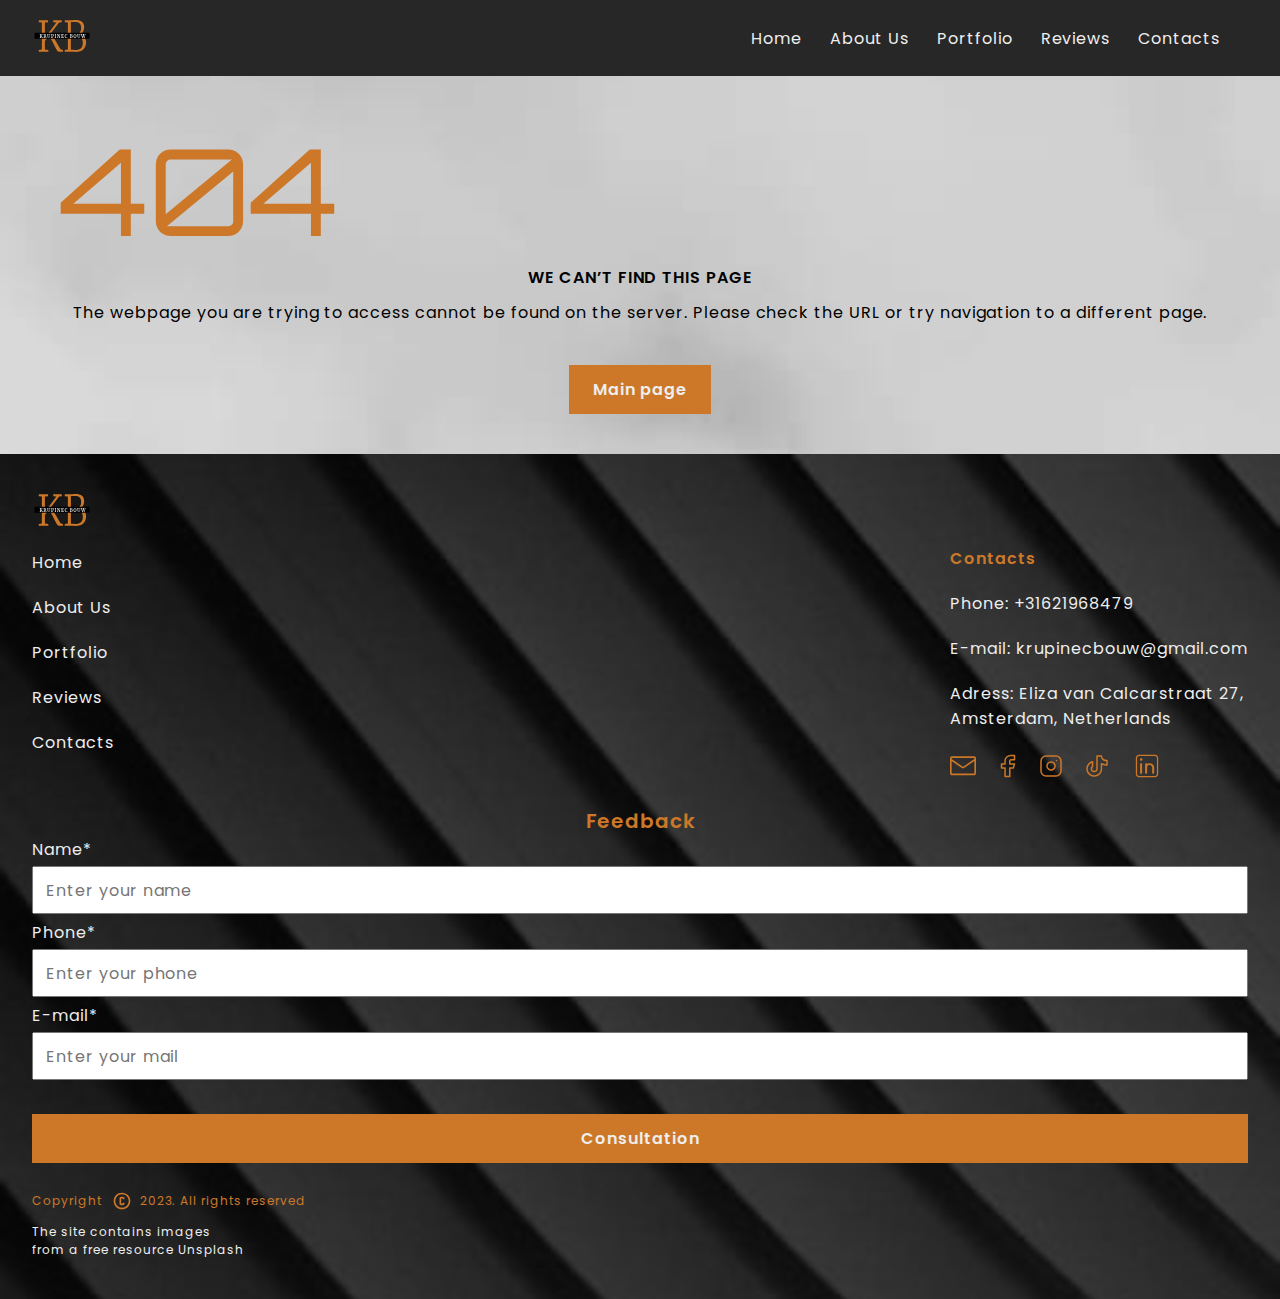
==== commit 87903369: "work_7" ====
--- a/html/404_eror.html
+++ b/html/404_eror.html
@@ -8,19 +8,19 @@
     <link href="https://cdn.jsdelivr.net/npm/modern-normalize@2.0.0/modern-normalize.min.css" rel="stylesheet">
     <link rel="stylesheet" href="../css/styles.css">
     <link rel="stylesheet" href="../css/reviews.css">
-    <link rel="stylesheet" href="../css/mobile.css">
-    <link rel="stylesheet" href="../css/tablet.css">
-    <link rel="stylesheet" href="../css/desktop.css">
     <link rel="stylesheet" href="../css/about.css">
     <link rel="stylesheet" href="../css/404_eror.css">
     <link rel="stylesheet" href="./html/about.html">
     <link rel="stylesheet" href="./html/reviews.html">
     <link rel="stylesheet" href="./html/contact.html">
     <link rel="stylesheet" href="../html/404_eror.html">
+    <link rel="stylesheet" href="../css/mobile.css">
+    <link rel="stylesheet" href="../css/tablet.css">
+    <link rel="stylesheet" href="../css/desktop.css">
 
 </head>
 <body>
-    <header class=" header heder_about" id="about">
+    <header class="header heder_about header_wrappers">
         <div class="container container_header">
             <nav class="heder">
                 <a href="../index.html" class="heder_svg">
@@ -33,25 +33,25 @@
                 </a>
                 <ul class="heder_nav">
                     <li class="header__item">
-                        <a class="header__id" href="../index.html">Home</a>
-                    </li>
-                    <li class="header__item">
-                        <a class="header__id" href="./html/about.html">About Us</a>
-                    </li>
-                    <li class="header__item">
-                        <a class="header__id" href="#portfolio">Portfolio</a>
-                    </li>
-                    <li class="header__item">
-                        <a class="header__id" href="./html/reviews.html">Reviews</a>
-                    </li>
-                    <li class="header__item">
-                        <a class="header__id" href="./contact.html">Contacts</a>
+                        <a class="header__id_black" href="../index.html">Home</a>
+                    </li>
+                    <li class="header__item">
+                        <a class="header__id_black" href="../html/about.html">About Us</a>
+                    </li>
+                    <li class="header__item">
+                        <a class="header__id_black" href="../html/404_eror.html">Portfolio</a>
+                    </li>
+                    <li class="header__item">
+                        <a class="header__id_black" href="../html/reviews.html">Reviews</a>
+                    </li>
+                    <li class="header__item">
+                        <a class="header__id_black" href="../html/contact.html">Contacts</a>
                     </li>
                 </ul>
             </nav>
             <button type="button" class="header__button" data-menu-open>
                 <svg xmlns="http://www.w3.org/2000/svg" width="36" height="36" viewBox="0 0 36 36" fill="none">
-                    <path d="M4.5 27H31.5M4.5 18H31.5M4.5 9H31.5" stroke="#EEEEEE" stroke-width="2" stroke-linecap="round" stroke-linejoin="round"/>
+                    <path d="M4.5 27H31.5M4.5 18H31.5M4.5 9H31.5" stroke="#272727" stroke-width="2" stroke-linecap="round" stroke-linejoin="round"/>
                     </svg>
             </button>
             </div>
@@ -69,15 +69,15 @@
                             </svg>
                     </a></li>
                     <li class="mob-menu-items ">
-                        <a href="../index.html" class="mob-menu-item">Home</a></li>
-                    <li class="mob-menu-items">
-                        <a href="./about.html" class="mob-menu-item">About Us</a></li>
-                    <li class="mob-menu-items">
-                        <a href="" class="mob-menu-item">Portfoli</a></li>
-                    <li class="mob-menu-items">
-                            <a href="./reviews.html" class="mob-menu-item">Reviews</a></li>
-                    <li class="mob-menu-items">
-                            <a href="./contact.html" class="mob-menu-item">Contacts</a></li>
+                        <a href="./index.html" class="mob-menu-item">Home</a></li>
+                    <li class="mob-menu-items">
+                        <a href="../html/about.html" class="mob-menu-item">About Us</a></li>
+                    <li class="mob-menu-items">
+                        <a href="../html/404_eror.html" class="mob-menu-item">Portfoli</a></li>
+                    <li class="mob-menu-items">
+                            <a href="../html/reviews.html" class="mob-menu-item">Reviews</a></li>
+                    <li class="mob-menu-items">
+                            <a href="../html/contact.html" class="mob-menu-item">Contacts</a></li>
                 </ul>
             </div>
             <div class="mobil_buttons"> 
@@ -101,7 +101,7 @@
 
     </section>
     <footer class="foother_conteiner foother_filter ">
-        <div class="container">
+        <div class="tab_conteiner_index">
             <div class="foother_blok_one">
                 <a href="../index.html" class="foother_link">
                     <svg xmlns="http://www.w3.org/2000/svg" width="60" height="32" viewBox="0 0 60 32" fill="none" class="foother_link">
@@ -125,73 +125,120 @@
                         <a class="foother_links" href="../html/reviews.html">Reviews</a>
                     </li>
                     <li class="foother_item">
-                        <a class="foother_links" href="../html/contact.html">Contacts</a>
-                    </li>
-                </ul>
-            </div>
-            <address class="address">
-                <p class="address_contact">Contacts</p>
-                <ul class="">
-                    <li class="address_social"><a href="tel:+110001111111" class="address_link">Phone: +31621968479</a></li>
-                    <li class="address_social"><a href="mailto:info@devstudio.com" class="address_link">E-mail: krupinecbouw@gmail.com</a></li>
-                    <li class="address_social"><a href="https://maps.app.goo.gl/ggd8AtM1EWtGRx5m6" class="address_link" target="_blank" rel="noopener noreferrer nofollow">Adress: Eliza van Calcarstraat 27,
-                        Amsterdam, Netherlands </a></li>
-                </ul>
+                        <a class="foother_links" href="./html/contact.html">Contacts</a>
+                    </li>
+                </ul>
+            </div>
+            <div class="conteiner_address_icon_tab">
+                <address class="address">
+                    <p class="address_contact">Contacts</p>
+                    <ul class="">
+                        <li class="address_social"><a href="tel:+110001111111" class="address_link">Phone: +31621968479</a></li>
+                        <li class="address_social"><a href="mailto:info@devstudio.com" class="address_link">E-mail: krupinecbouw@gmail.com</a></li>
+                        <li class="address_social"><a href="https://maps.app.goo.gl/ggd8AtM1EWtGRx5m6" class="address_link" target="_blank" rel="noopener noreferrer nofollow">Adress: Eliza van Calcarstraat 27,<p>Amsterdam, Netherlands </p>
+                            </a></li>
+                    </ul>
+                    
+                </address>
+                <ul class="adderss_icons">
+                    <li class="address_list">
+                        <a href="#" target="_blank" rel="noopener noreferrer nofollow">
+                                <svg xmlns="http://www.w3.org/2000/svg" width="26" height="26" viewBox="0 0 26 26" fill="none">
+                                <g clip-path="url(#clip0_200_561)">
+                                <path d="M1.89583 3.25H24.1042C25.1507 3.25 26 4.09933 26 5.14583V20.3125C26 20.8153 25.8003 21.2975 25.4447 21.6531C25.0892 22.0086 24.607 22.2083 24.1042 22.2083H1.89583C1.39303 22.2083 0.910814 22.0086 0.555277 21.6531C0.199739 21.2975 0 20.8153 0 20.3125L0 5.14583C0 4.09933 0.849333 3.25 1.89583 3.25ZM1.625 8.02967V20.3125C1.625 20.462 1.74633 20.5833 1.89583 20.5833H24.1042C24.176 20.5833 24.2449 20.5548 24.2957 20.504C24.3465 20.4532 24.375 20.3843 24.375 20.3125V8.02967L14.0617 14.9988C13.4203 15.4321 12.5797 15.4321 11.9383 14.9988L1.625 8.02967ZM1.625 5.14583V6.06883L12.8483 13.6522C12.8931 13.6824 12.9459 13.6986 13 13.6986C13.0541 13.6986 13.1069 13.6824 13.1517 13.6522L24.375 6.06883V5.14583C24.375 5.074 24.3465 5.00512 24.2957 4.95433C24.2449 4.90353 24.176 4.875 24.1042 4.875H1.89583C1.824 4.875 1.75512 4.90353 1.70433 4.95433C1.65353 5.00512 1.625 5.074 1.625 5.14583Z" fill="#CD7829"/>
+                                </g>
+                                <defs>
+                                <clipPath id="clip0_200_561">
+                                <rect width="26" height="26" fill="white"/>
+                                </clipPath>
+                                </defs>
+                                </svg>
+                        </a>
+                        
+                    </li>
+                    <li class="address_list">
+                        <a href="#" target="_blank" rel="noopener noreferrer nofollow">
+                            <svg xmlns="http://www.w3.org/2000/svg" width="16" height="24" viewBox="0 0 16 24" fill="none">
+                                <path d="M14.5 1.5H10.9545C9.38736 1.5 7.88436 2.05312 6.77619 3.03769C5.66802 4.02226 5.04545 5.35761 5.04545 6.75V9.9H1.5V14.1H5.04545V22.5H9.77273V14.1H13.3182L14.5 9.9H9.77273V6.75C9.77273 6.47152 9.89724 6.20445 10.1189 6.00754C10.3405 5.81062 10.6411 5.7 10.9545 5.7H14.5V1.5Z" stroke="#CD7829" stroke-width="1.5" stroke-linecap="round" stroke-linejoin="round"/>
+                                </svg>
+                        </a>
+                        
+                    </li>
+                    <li class="address_list">
+                            <a href="#" target="_blank" rel="noopener noreferrer nofollow">
+                                    <svg xmlns="http://www.w3.org/2000/svg" width="22" height="22" viewBox="0 0 22 22" fill="none">
+                                    <path d="M16.5 5.5H16.51M6 1H16C18.7614 1 21 3.23858 21 6V16C21 18.7614 18.7614 21 16 21H6C3.23858 21 1 18.7614 1 16V6C1 3.23858 3.23858 1 6 1ZM15 10.37C15.1234 11.2022 14.9813 12.0522 14.5938 12.799C14.2063 13.5458 13.5931 14.1514 12.8416 14.5297C12.0901 14.9079 11.2384 15.0396 10.4078 14.9059C9.57713 14.7723 8.80976 14.3801 8.21484 13.7852C7.61992 13.1902 7.22773 12.4229 7.09407 11.5922C6.9604 10.7616 7.09207 9.90989 7.47033 9.15837C7.84859 8.40685 8.45419 7.79374 9.20099 7.40624C9.94778 7.01874 10.7978 6.87659 11.63 7C12.4789 7.12588 13.2649 7.52146 13.8717 8.12831C14.4785 8.73515 14.8741 9.52108 15 10.37Z" stroke="#CD7829" stroke-width="1.5" stroke-linecap="round" stroke-linejoin="round"/>
+                                    </svg>
+                            </a>
+                        
+                    </li>
+                    <li class="address_list">
+                        <a href="#" target="_blank" rel="noopener noreferrer nofollow">
+                            <svg xmlns="http://www.w3.org/2000/svg" width="22" height="22" viewBox="0 0 22 22" fill="none">
+                            <path d="M21 5.44332H19.8889C18.7101 5.44332 17.5797 4.97519 16.7462 4.1419C15.9127 3.30862 15.4444 2.17844 15.4444 1H11V13.7745C11 14.2479 10.879 14.7134 10.6484 15.1269C10.4178 15.5403 10.0854 15.888 9.68259 16.1369C9.27981 16.3857 8.82009 16.5275 8.34708 16.5488C7.87407 16.5701 7.40346 16.4701 6.97996 16.2584C6.55646 16.0467 6.19411 15.7303 5.92733 15.3392C5.66055 14.9482 5.49819 14.4954 5.45567 14.0239C5.41315 13.5525 5.49187 13.078 5.68438 12.6455C5.87688 12.213 6.17676 11.8369 6.55556 11.5529V6.7541C5.23509 7.0672 4.02958 7.7459 3.07719 8.71244C2.12481 9.67897 1.46408 10.8942 1.17074 12.2189C0.877398 13.5436 0.963317 14.9241 1.41865 16.2022C1.87398 17.4803 2.68029 18.6043 3.74518 19.4453C4.81006 20.2864 6.09043 20.8104 7.43953 20.9575C8.78863 21.1045 10.1519 20.8686 11.373 20.2767C12.5942 19.6847 13.6238 18.7609 14.3439 17.6109C15.064 16.4609 15.4454 15.1313 15.4444 13.7745V8.68694C16.7948 9.47009 18.3277 9.88387 19.8889 9.88664H21V5.44332Z" stroke="#CD7829" stroke-width="1.5" stroke-linecap="round" stroke-linejoin="round"/>
+                            </svg>
+                        </a>
+                        
+                    </li>
+                    <li class="address_list">
+                        <a href="" target="_blank" rel="noopener noreferrer nofollow">
+                                <svg xmlns="http://www.w3.org/2000/svg" width="30" height="30" viewBox="0 0 30 30" fill="none">
+                                <path d="M23.05 3.8252H6.94995C6.12186 3.8275 5.32834 4.15749 4.74279 4.74304C4.15724 5.32859 3.82726 6.1221 3.82495 6.9502V23.0502C3.82726 23.8783 4.15724 24.6718 4.74279 25.2574C5.32834 25.8429 6.12186 26.1729 6.94995 26.1752H23.05C23.8788 26.1752 24.6736 25.846 25.2597 25.2599C25.8457 24.6739 26.175 23.879 26.175 23.0502V6.9502C26.175 6.12139 25.8457 5.32654 25.2597 4.74049C24.6736 4.15444 23.8788 3.8252 23.05 3.8252ZM24.925 23.0502C24.9214 23.5464 24.7227 24.0212 24.3718 24.372C24.021 24.7229 23.5461 24.9216 23.05 24.9252H6.94995C6.45378 24.9216 5.97896 24.7229 5.6281 24.372C5.27725 24.0212 5.07855 23.5464 5.07495 23.0502V6.9502C5.07855 6.45403 5.27725 5.9792 5.6281 5.62835C5.97896 5.27749 6.45378 5.07879 6.94995 5.0752H23.05C23.5461 5.07879 24.021 5.27749 24.3718 5.62835C24.7227 5.9792 24.9214 6.45403 24.925 6.9502V23.0502Z" fill="#CD7829"/>
+                                <path d="M8.0769 13.4349C8.0769 13.1033 8.10166 12.7854 8.33608 12.551C8.65383 12.1153 9.23075 12.1152 9.23075 12.1152C9.23075 12.1152 9.80767 12.1153 9.9198 12.551C10.1038 13.0249 10.1038 13.1033 10.1038 13.4349V21.5599C10.1038 21.8914 10.1038 22.0657 9.9198 22.4437C9.80767 22.6741 9.55148 22.8099 9.21996 22.8099C8.88844 22.8099 8.5705 22.6782 8.33608 22.4437C8.10166 22.2093 8.0769 21.8914 8.0769 21.5599V13.4349Z" fill="#CD7829"/>
+                                <path d="M9.21997 9.67969C9.91033 9.67969 10.47 9.12004 10.47 8.42969C10.47 7.73933 9.91033 7.17969 9.21997 7.17969C8.52961 7.17969 7.96997 7.73933 7.96997 8.42969C7.96997 9.12004 8.52961 9.67969 9.21997 9.67969Z" fill="#CD7829"/>
+                                <path d="M22.1531 16.7129V21.5629C22.1531 21.8945 22.0214 22.2124 21.787 22.4468C21.5526 22.6812 21.2346 22.8129 20.9031 22.8129C20.5716 22.8129 20.1923 22.5004 20.1923 22.5004C20.1923 22.5004 20.1923 21.9235 20.1923 21.5629V16.7129C20.1923 16.1775 19.994 15.379 19.6154 15.0004C19.2368 14.6218 18.2061 14.0188 17.6707 14.0188C17.1353 14.0188 16.0836 14.0449 15.705 14.4235C15.3264 14.8021 15.1281 15.6189 15.1281 16.1543V21.3466C15.1281 21.6781 15.2059 22.2124 14.9715 22.4468C14.7371 22.6812 14.507 22.8129 14.1754 22.8129C13.8439 22.8129 13.7161 22.6812 13.4817 22.4468C13.2473 22.2124 13.1156 21.8945 13.1156 21.5629V13.4379C13.1208 13.108 13.2541 12.7931 13.4874 12.5598C13.7207 12.3264 14.0357 12.1931 14.3656 12.1879C14.5773 12.1821 14.7867 12.2337 14.9715 12.3371C15.1563 12.4405 15.3098 12.592 15.4156 12.7754C16.1029 12.3855 16.8805 12.1829 17.6707 12.1879C18.4609 12.193 19.2359 12.4055 19.9181 12.8042C20.6003 13.2029 21.1659 13.7738 21.5581 14.4598C21.9503 15.1458 22.1555 15.9227 22.1531 16.7129Z" fill="#CD7829"/>
+                                </svg>
+                        </a>
+                        
+                    </li>
+                </ul>
+
+
+            </div>
+        </div>
+            <div>
+                <div class="foother_blok_index">
+                    <h2 class="feedback_name_index">Feedback</h2>
+                    <form class="modal-icon_tab">
+                        <div class="modal-form_tab">
+                            <label for="name-text" class="name-text_tab">Name*</label>
+                            <input 
+                            class="icon-person_tab"
+                            type="text" 
+                            name="user-name"
+                            id="name-text"
+                            placeholder="Enter your name"
+                            required />
+                        </div>
+                        <div class="modal-form_tab">
+                            <label for="phone" class="name-text_tab">Phone*</label>
+                                    <input 
+                                    class="icon-person_tab"
+                                    type="tel" 
+                                    name="user-name"
+                                    id="phone"
+                                    placeholder="Enter your phone"
+                                    required /> 
+                        </div>
+                        <div class="modal-form_tab">
+                            <label for="email" class="name-text_tab">E-mail*</label>
+                                <div class="input-person">
+                                    <input 
+                                    class="icon-person_tab"
+                                    type="email" 
+                                    name="user-name"
+                                    id="email"
+                                    placeholder="Enter your mail"
+                                    required />
+                                </div>
+                        </div>
+                        </form>
+                        <button type="button" class="address_button">Consultation</button>
+                </div>
+
                 
-            </address>
-            <ul class="adderss_icons">
-                <li class="address_list">
-                    <a href="#" target="_blank" rel="noopener noreferrer nofollow">
-                            <svg xmlns="http://www.w3.org/2000/svg" width="26" height="26" viewBox="0 0 26 26" fill="none">
-                            <g clip-path="url(#clip0_200_561)">
-                            <path d="M1.89583 3.25H24.1042C25.1507 3.25 26 4.09933 26 5.14583V20.3125C26 20.8153 25.8003 21.2975 25.4447 21.6531C25.0892 22.0086 24.607 22.2083 24.1042 22.2083H1.89583C1.39303 22.2083 0.910814 22.0086 0.555277 21.6531C0.199739 21.2975 0 20.8153 0 20.3125L0 5.14583C0 4.09933 0.849333 3.25 1.89583 3.25ZM1.625 8.02967V20.3125C1.625 20.462 1.74633 20.5833 1.89583 20.5833H24.1042C24.176 20.5833 24.2449 20.5548 24.2957 20.504C24.3465 20.4532 24.375 20.3843 24.375 20.3125V8.02967L14.0617 14.9988C13.4203 15.4321 12.5797 15.4321 11.9383 14.9988L1.625 8.02967ZM1.625 5.14583V6.06883L12.8483 13.6522C12.8931 13.6824 12.9459 13.6986 13 13.6986C13.0541 13.6986 13.1069 13.6824 13.1517 13.6522L24.375 6.06883V5.14583C24.375 5.074 24.3465 5.00512 24.2957 4.95433C24.2449 4.90353 24.176 4.875 24.1042 4.875H1.89583C1.824 4.875 1.75512 4.90353 1.70433 4.95433C1.65353 5.00512 1.625 5.074 1.625 5.14583Z" fill="#CD7829"/>
-                            </g>
-                            <defs>
-                            <clipPath id="clip0_200_561">
-                            <rect width="26" height="26" fill="white"/>
-                            </clipPath>
-                            </defs>
-                            </svg>
-                    </a>
-                    
-                </li>
-                <li class="address_list">
-                    <a href="#" target="_blank" rel="noopener noreferrer nofollow">
-                        <svg xmlns="http://www.w3.org/2000/svg" width="16" height="24" viewBox="0 0 16 24" fill="none">
-                            <path d="M14.5 1.5H10.9545C9.38736 1.5 7.88436 2.05312 6.77619 3.03769C5.66802 4.02226 5.04545 5.35761 5.04545 6.75V9.9H1.5V14.1H5.04545V22.5H9.77273V14.1H13.3182L14.5 9.9H9.77273V6.75C9.77273 6.47152 9.89724 6.20445 10.1189 6.00754C10.3405 5.81062 10.6411 5.7 10.9545 5.7H14.5V1.5Z" stroke="#CD7829" stroke-width="1.5" stroke-linecap="round" stroke-linejoin="round"/>
-                            </svg>
-                    </a>
-                    
-                </li>
-                <li class="address_list">
-                        <a href="#" target="_blank" rel="noopener noreferrer nofollow">
-                                <svg xmlns="http://www.w3.org/2000/svg" width="22" height="22" viewBox="0 0 22 22" fill="none">
-                                <path d="M16.5 5.5H16.51M6 1H16C18.7614 1 21 3.23858 21 6V16C21 18.7614 18.7614 21 16 21H6C3.23858 21 1 18.7614 1 16V6C1 3.23858 3.23858 1 6 1ZM15 10.37C15.1234 11.2022 14.9813 12.0522 14.5938 12.799C14.2063 13.5458 13.5931 14.1514 12.8416 14.5297C12.0901 14.9079 11.2384 15.0396 10.4078 14.9059C9.57713 14.7723 8.80976 14.3801 8.21484 13.7852C7.61992 13.1902 7.22773 12.4229 7.09407 11.5922C6.9604 10.7616 7.09207 9.90989 7.47033 9.15837C7.84859 8.40685 8.45419 7.79374 9.20099 7.40624C9.94778 7.01874 10.7978 6.87659 11.63 7C12.4789 7.12588 13.2649 7.52146 13.8717 8.12831C14.4785 8.73515 14.8741 9.52108 15 10.37Z" stroke="#CD7829" stroke-width="1.5" stroke-linecap="round" stroke-linejoin="round"/>
-                                </svg>
-                        </a>
-                    
-                </li>
-                <li class="address_list">
-                    <a href="#" target="_blank" rel="noopener noreferrer nofollow">
-                        <svg xmlns="http://www.w3.org/2000/svg" width="22" height="22" viewBox="0 0 22 22" fill="none">
-                        <path d="M21 5.44332H19.8889C18.7101 5.44332 17.5797 4.97519 16.7462 4.1419C15.9127 3.30862 15.4444 2.17844 15.4444 1H11V13.7745C11 14.2479 10.879 14.7134 10.6484 15.1269C10.4178 15.5403 10.0854 15.888 9.68259 16.1369C9.27981 16.3857 8.82009 16.5275 8.34708 16.5488C7.87407 16.5701 7.40346 16.4701 6.97996 16.2584C6.55646 16.0467 6.19411 15.7303 5.92733 15.3392C5.66055 14.9482 5.49819 14.4954 5.45567 14.0239C5.41315 13.5525 5.49187 13.078 5.68438 12.6455C5.87688 12.213 6.17676 11.8369 6.55556 11.5529V6.7541C5.23509 7.0672 4.02958 7.7459 3.07719 8.71244C2.12481 9.67897 1.46408 10.8942 1.17074 12.2189C0.877398 13.5436 0.963317 14.9241 1.41865 16.2022C1.87398 17.4803 2.68029 18.6043 3.74518 19.4453C4.81006 20.2864 6.09043 20.8104 7.43953 20.9575C8.78863 21.1045 10.1519 20.8686 11.373 20.2767C12.5942 19.6847 13.6238 18.7609 14.3439 17.6109C15.064 16.4609 15.4454 15.1313 15.4444 13.7745V8.68694C16.7948 9.47009 18.3277 9.88387 19.8889 9.88664H21V5.44332Z" stroke="#CD7829" stroke-width="1.5" stroke-linecap="round" stroke-linejoin="round"/>
-                        </svg>
-                    </a>
-                    
-                </li>
-                <li class="address_list">
-                    <a href="" target="_blank" rel="noopener noreferrer nofollow">
-                            <svg xmlns="http://www.w3.org/2000/svg" width="30" height="30" viewBox="0 0 30 30" fill="none">
-                            <path d="M23.05 3.8252H6.94995C6.12186 3.8275 5.32834 4.15749 4.74279 4.74304C4.15724 5.32859 3.82726 6.1221 3.82495 6.9502V23.0502C3.82726 23.8783 4.15724 24.6718 4.74279 25.2574C5.32834 25.8429 6.12186 26.1729 6.94995 26.1752H23.05C23.8788 26.1752 24.6736 25.846 25.2597 25.2599C25.8457 24.6739 26.175 23.879 26.175 23.0502V6.9502C26.175 6.12139 25.8457 5.32654 25.2597 4.74049C24.6736 4.15444 23.8788 3.8252 23.05 3.8252ZM24.925 23.0502C24.9214 23.5464 24.7227 24.0212 24.3718 24.372C24.021 24.7229 23.5461 24.9216 23.05 24.9252H6.94995C6.45378 24.9216 5.97896 24.7229 5.6281 24.372C5.27725 24.0212 5.07855 23.5464 5.07495 23.0502V6.9502C5.07855 6.45403 5.27725 5.9792 5.6281 5.62835C5.97896 5.27749 6.45378 5.07879 6.94995 5.0752H23.05C23.5461 5.07879 24.021 5.27749 24.3718 5.62835C24.7227 5.9792 24.9214 6.45403 24.925 6.9502V23.0502Z" fill="#CD7829"/>
-                            <path d="M8.0769 13.4349C8.0769 13.1033 8.10166 12.7854 8.33608 12.551C8.65383 12.1153 9.23075 12.1152 9.23075 12.1152C9.23075 12.1152 9.80767 12.1153 9.9198 12.551C10.1038 13.0249 10.1038 13.1033 10.1038 13.4349V21.5599C10.1038 21.8914 10.1038 22.0657 9.9198 22.4437C9.80767 22.6741 9.55148 22.8099 9.21996 22.8099C8.88844 22.8099 8.5705 22.6782 8.33608 22.4437C8.10166 22.2093 8.0769 21.8914 8.0769 21.5599V13.4349Z" fill="#CD7829"/>
-                            <path d="M9.21997 9.67969C9.91033 9.67969 10.47 9.12004 10.47 8.42969C10.47 7.73933 9.91033 7.17969 9.21997 7.17969C8.52961 7.17969 7.96997 7.73933 7.96997 8.42969C7.96997 9.12004 8.52961 9.67969 9.21997 9.67969Z" fill="#CD7829"/>
-                            <path d="M22.1531 16.7129V21.5629C22.1531 21.8945 22.0214 22.2124 21.787 22.4468C21.5526 22.6812 21.2346 22.8129 20.9031 22.8129C20.5716 22.8129 20.1923 22.5004 20.1923 22.5004C20.1923 22.5004 20.1923 21.9235 20.1923 21.5629V16.7129C20.1923 16.1775 19.994 15.379 19.6154 15.0004C19.2368 14.6218 18.2061 14.0188 17.6707 14.0188C17.1353 14.0188 16.0836 14.0449 15.705 14.4235C15.3264 14.8021 15.1281 15.6189 15.1281 16.1543V21.3466C15.1281 21.6781 15.2059 22.2124 14.9715 22.4468C14.7371 22.6812 14.507 22.8129 14.1754 22.8129C13.8439 22.8129 13.7161 22.6812 13.4817 22.4468C13.2473 22.2124 13.1156 21.8945 13.1156 21.5629V13.4379C13.1208 13.108 13.2541 12.7931 13.4874 12.5598C13.7207 12.3264 14.0357 12.1931 14.3656 12.1879C14.5773 12.1821 14.7867 12.2337 14.9715 12.3371C15.1563 12.4405 15.3098 12.592 15.4156 12.7754C16.1029 12.3855 16.8805 12.1829 17.6707 12.1879C18.4609 12.193 19.2359 12.4055 19.9181 12.8042C20.6003 13.2029 21.1659 13.7738 21.5581 14.4598C21.9503 15.1458 22.1555 15.9227 22.1531 16.7129Z" fill="#CD7829"/>
-                            </svg>
-                    </a>
-                    
-                </li>
-            </ul>
-            <button type="button" class="address_button">Consultation</button>
+            </div>
+            
             <div>
                 <p class="adderss_copyright">Copyright <svg xmlns="http://www.w3.org/2000/svg" width="20" height="20" viewBox="0 0 20 20" fill="none" class="adderss_copyright_svg">
                     <path d="M9.16675 14.1663H10.8334C11.2754 14.1663 11.6994 13.9907 12.0119 13.6782C12.3245 13.3656 12.5001 12.9417 12.5001 12.4997V11.6663H10.8334V12.4997H9.16675V7.49967H10.8334V8.33301H12.5001V7.49967C12.5001 7.05765 12.3245 6.63372 12.0119 6.32116C11.6994 6.0086 11.2754 5.83301 10.8334 5.83301H9.16675C8.72472 5.83301 8.3008 6.0086 7.98824 6.32116C7.67568 6.63372 7.50008 7.05765 7.50008 7.49967V12.4997C7.50008 12.9417 7.67568 13.3656 7.98824 13.6782C8.3008 13.9907 8.72472 14.1663 9.16675 14.1663ZM10.0001 18.333C11.0944 18.333 12.1781 18.1175 13.1891 17.6987C14.2002 17.2799 15.1188 16.6661 15.8926 15.8922C16.6665 15.1184 17.2803 14.1997 17.6991 13.1887C18.1179 12.1777 18.3334 11.094 18.3334 9.99967C18.3334 7.78954 17.4554 5.66992 15.8926 4.10712C14.3298 2.54431 12.2102 1.66634 10.0001 1.66634C8.90573 1.66634 7.8221 1.88189 6.81105 2.30068C5.80001 2.71947 4.88135 3.3333 4.10752 4.10712C2.54472 5.66992 1.66675 7.78954 1.66675 9.99967C1.66675 12.2098 2.54472 14.3294 4.10752 15.8922C5.67033 17.455 7.78994 18.333 10.0001 18.333ZM10.0001 16.6663C8.23197 16.6663 6.53628 15.964 5.28604 14.7137C4.03579 13.4635 3.33341 11.7678 3.33341 9.99967C3.33341 8.23156 4.03579 6.53587 5.28604 5.28563C6.53628 4.03539 8.23197 3.33301 10.0001 3.33301C11.7682 3.33301 13.4639 4.03539 14.7141 5.28563C15.9644 6.53587 16.6667 8.23156 16.6667 9.99967C16.6667 11.7678 15.9644 13.4635 14.7141 14.7137C13.4639 15.964 11.7682 16.6663 10.0001 16.6663Z" fill="#CD7829"/>
@@ -201,7 +248,6 @@
                     a free resource Unsplash</p>
             </div>
             
-        </div>
     </footer >
     <script src="../js/menu.js"></script>
 </body>
--- a/css/styles.css
+++ b/css/styles.css
@@ -170,7 +170,7 @@
     padding-right: 32px;
     margin: 0 auto;
 }
-@media screen and (min-width: 394px){
+@media screen and (min-width: 394px) and (max-width: 435px){
     .container_header{
         
         width: 430px;
@@ -321,7 +321,7 @@
     line-height: normal;
     letter-spacing: 3px;
     text-transform: uppercase;
-    margin-bottom: 20px;
+    margin-bottom: 24px;
 }
 .section_about_text{
     color: var(--white, #EEE);
@@ -330,7 +330,7 @@
     font-style: normal;
     font-weight: 400;
     line-height: normal;
-    letter-spacing: 1px;
+    letter-spacing: 0.05em;
     margin-bottom: 28px;
 }
 .section_button{
@@ -349,7 +349,6 @@
 .about_section{
     background-image:linear-gradient(rgba(39, 39, 39, 0.80),rgba(39, 39, 39, 0.80)), url(../images/mob/mob_about1_1x.jpg);
     background-repeat: no-repeat;
-    padding-top: 20px;
     background-color: var(--graphite, #272727);
     background-position: right top;
 }
@@ -432,10 +431,12 @@
 }
 /* SECTION 4 */
 .benefits{
-    background: var(--graphite, #272727);
+    padding-top: 28px;
+    padding-left:20px ;
+    padding-right:20px ;
+    background-color: var(--graphite, #272727);
 }
 .benefits_name{
-    padding-top: 28px;
     color: var(--orange, #CD7829);
     /* big title mobile */
     font-family: Orbitron;
@@ -559,7 +560,7 @@
 }
 /* FOOTHER */
 .foother_conteiner{
-    padding: 28px 0;
+    padding: 28px 20px;
     /* background: url(), lightgray 50% / cover no-repeat; */
     background-image: linear-gradient(rgba(0, 0, 0, 0.70),rgba(0, 0, 0, 0.70)), url(../images/mob/foother_1x.jpg);
     background-size: cover;
@@ -660,7 +661,53 @@
 }
 .is_scrolled .header_wrapper{
     background-color: rgb(221 221 220);
-  }
+}
+.is_scrolled .header_wrappers{
+    background-color: var(--graphite, #272727);
+}
+.foother_blok_index{
+    
+    flex-direction: column;
+    align-items: center;
+}
+.feedback_name_index{
+    display: none;
+}
+.modal-icon_tab{
+    display: none;
+}
+.modal-form_tab{
+    display: flex;
+    flex-direction: column;
+    margin-bottom: 6px;
+    
+
+}
+.name-text_tab{
+    display: block;
+    color: var(--white, #EEE);
+    font-family: Poppins;
+    font-size: 16px;
+    font-style: normal;
+    font-weight: 400;
+    line-height: normal;
+    letter-spacing: 0.06em;
+    margin-bottom: 4px;
+}
+.icon-person_tab{
+    padding: 12px;
+    color: #7C7777;
+    font-family: Poppins;
+    font-size: 16px;
+    font-style: normal;
+    font-weight: 400;
+    line-height: normal;
+    letter-spacing: 0.06em;
+    width: 100%;
+    height: 48px;
+}
+
+
     /* 2x foto має бути знизу всіх фото*/
 @media (min-device-pixel-ratio: 2),
 (min-resolution: 192dpi),
--- a/css/reviews.css
+++ b/css/reviews.css
@@ -41,4 +41,89 @@
 }
 .button_reviews_load{
 
+}
+.review_write{
+     
+}
+.is-hided {
+    opacity: 0;
+    visibility: hidden;
+    pointer-events: none;
+}
+.mob_menu_review {
+    position: fixed;
+    top: 0px;
+    z-index: 1;
+    width: 100%;
+    height: 100%;
+    background-color: #FFF;
+    padding: 24px 20px;
+}
+.write_menu_name{
+    color: var(--orange, #CD7829);
+    text-align: center;
+    font-family: Orbitron;
+    font-size: 32px;
+    font-style: normal;
+    font-weight: 400;
+    line-height: normal;
+    letter-spacing: 0.09em;
+    text-transform: uppercase;
+    margin-bottom: 14px;
+}
+.conteiner_h1_button_close{
+    display: flex;
+    flex-direction: row;
+    justify-content: center;
+}
+
+.review_label_name{
+    color: var(--graphite, #272727);
+    font-family: Poppins;
+    font-size: 16px;
+    font-style: normal;
+    font-weight: 400;
+    line-height: normal;
+    letter-spacing: 0.06em;
+    margin-bottom: 4px;
+}
+.review_write_form{
+    margin-bottom: 14px;
+}
+.mob_close_button_review {
+    border: none;
+    background-color: transparent;
+    display: flex;
+}
+.review_label_text{
+    padding: 12px;
+    color: var(--grey-text, #7C7777);
+    font-family: Poppins;
+    font-size: 16px;
+    font-style: normal;
+    font-weight: 400;
+    line-height: normal;
+    letter-spacing: 0.06em;
+}
+.review_form{
+    display: flex;
+    flex-direction: column;
+}
+.review_form:not(:last-child) {
+    margin-bottom: 14px;
+}
+.textarea_review{
+    height: 240px;
+}
+.modal_button_reviews_send{
+    background-color: var(--orange, #CD7829);
+    color: var(--white, #EEE);
+    font-family: Poppins;
+    font-size: 16px;
+    font-style: normal;
+    font-weight: 600;
+    line-height: normal;
+    letter-spacing: 0.06em;
+    border: none;
+    padding: 12px 24px ;
 }--- a/css/about.css
+++ b/css/about.css
@@ -6,7 +6,13 @@
     
     
 }
-.section_about{
+.section_about_choose{
+    background: var(--graphite, #272727);
+    margin-top: 20px;
+}
+.section_about_mision{
+    display: flex;
+    flex-direction: row-reverse;
     background: var(--graphite, #272727);
     margin-top: 20px;
 }
@@ -18,15 +24,24 @@
 .about_foto{
     
     background-image:linear-gradient(rgba(39, 39, 39, 0.80),rgba(39, 39, 39, 0.80)), url(../images/mob/about/about_us1_1x.jpg);
-    background-size: cover;
+    background-size:auto;
     background-repeat: no-repeat;
     background-position: right top;
 }
-.section_name{
+.section_name_us{
+    color: var(--orange, #CD7829);
+    font-family: Orbitron;
+    font-size: 32px;
+    font-style: normal;
+    font-weight: 400;
+    line-height: normal;
+    letter-spacing: 0.09em;
+    text-transform: uppercase;
     padding-top: 20px;
     margin-bottom: 32px;
     background-color:linear-gradient(180deg, rgba(39, 39, 39, 0.00) 100%);
 }
+
 .about_block{
     color: var(--white, #EEE);
     font-family: Poppins;
@@ -34,7 +49,8 @@
     font-style: normal;
     font-weight: 400;
     line-height: normal;
-    letter-spacing: 1px;
+    letter-spacing: 0.05em;
+    padding-right: 20px;
     padding-bottom: 240px;
 }
 .section_block{
@@ -44,10 +60,25 @@
     font-style: normal;
     font-weight: 400;
     line-height: normal;
-    letter-spacing: 1px;
+    letter-spacing: 0.05em;
+    padding-right: 20px;
     margin-bottom: 0px;
 }
 .section_block:not(:last-child){
+    margin-bottom: 40px;
+}
+.section_block_mision{
+    color: var(--white, #EEE);
+    font-family: Poppins;
+    font-size: 20px;
+    font-style: normal;
+    font-weight: 400;
+    line-height: normal;
+    letter-spacing: 0.05em;
+    padding-left: 20px;
+    margin-bottom: 0px;
+}
+.section_block_mision:not(:last-child) {
     margin-bottom: 40px;
 }
 .container_section_about_mission{
@@ -57,6 +88,7 @@
     background-image: linear-gradient(rgba(39, 39, 39, 0.80),rgba(39, 39, 39, 0.80)), url(../images/mob/about/about_us2_1x.jpg);
     background-size: cover;
     background-repeat: no-repeat;
+    background-size: auto;
 }
 
 .mission_section{
--- a/css/404_eror.css
+++ b/css/404_eror.css
@@ -58,4 +58,22 @@
     display: flex;
 justify-content: center;
 align-items: center;
+}
+@media (min-device-pixel-ratio: 2),
+(min-resolution: 192dpi),
+(min-resolution: 2dppx){
+    .eror_conteiner{
+        background-image: url(../images/mob/eror/eror_2x.jpg);
+    }
+
+}
+
+
+@media (min-device-pixel-ratio: 3),
+(min-resolution: 300dpi),
+(min-resolution: 3dppx){
+    .eror_conteiner{
+        background-image: url(../images/mob/eror/eror_4x.jpg);
+    }
+
 }--- a/css/tablet.css
+++ b/css/tablet.css
@@ -0,0 +1,271 @@
+@media screen and (min-width: 768px){
+    /* HEADER */
+    .header{
+        padding-top: 20px;
+        padding-bottom: 20px;
+        width: 100%;
+    }
+    
+    .header__button{
+        display: none;}
+    .container_header{
+        display: flex;
+        width: 100%;
+        flex-direction: column;
+        align-items: stretch;
+        }
+        .header_svg{
+            display: inherit;
+        }
+    .heder{
+        display: flex;
+        align-items: center;
+        justify-content: space-between;
+        }
+    .heder_nav {
+        display: flex;
+        align-items: center;
+        justify-content: space-between;
+        
+    }
+    .header__id{
+        color: var(--graphite, #272727);
+        font-family: Poppins;
+        font-size: 16px;
+        font-style: normal;
+        font-weight: 400;
+        line-height: normal;
+        letter-spacing: 0.06em;
+        display: inherit;
+    }
+    .header__id_black{
+        color: var(--white, #EEE);
+        font-family: Poppins;
+        font-size: 16px;
+        font-style: normal;
+        font-weight: 400;
+        line-height: normal;
+        letter-spacing: 0.06em;
+        display: inherit;
+    }
+    .header__id:hover{
+        color: var(--orange, #CD7829);
+        text-decoration-line: underline;
+    }
+    .header__item{
+        margin-right: 28px;
+    }
+        /* HERO */
+    .section_contact {
+            background-image: url(../images/mob/contact/contact_1x.jpg);
+            background-size: cover;
+            background-repeat: no-repeat;
+            margin-top: 72px;
+            padding: 24px 20px;
+    }
+    .container_section_about{
+        background-color: rgba(39, 39, 39, 0.80);;
+        width: 606px;
+        height: 522px;
+        margin: 0;
+        padding-left: 32px;
+        padding-right: 32px;
+        padding-top: 0px;
+        padding-bottom: 0px;
+    }
+    .foto{
+        padding-top: 247px;
+        padding-bottom: 354px;
+        background-image: url(../images/tab/tablet_hiro_1x.jpg);
+    }
+    .hero_name{
+        font-size: 48px;
+        letter-spacing: 0.06em;
+    }
+    .hero_block {
+        max-width: 509px;
+    }
+    .hero_subtitle {
+        font-size: 26px;
+        letter-spacing: 0.04em;
+    }
+        /* ABOUT */
+    .section_name {
+            font-size: 48px;
+            letter-spacing: 0.06em;
+            
+    }
+    .section_name {
+        padding-top: 20px;
+        margin-bottom: 28px;
+        
+    }
+    .section_about_text{
+        margin-bottom: 44px;
+    }
+    /* ABOUT */
+    .about_section {
+        background-image: url(../images/tab/tablet_about_1x.jpg);
+
+    }
+        /* SERVICE */
+    .name_service {
+        font-size: 48px;
+        letter-spacing: 0.06em;
+        padding-top: 28px;
+        margin-bottom: 40px;
+    }
+    .service_list {
+        display: flex;
+        flex-wrap: wrap;
+        justify-content: space-between;
+        align-items: flex-start;
+        align-self: stretch;
+        gap: 20px;
+    }
+    .tablet_cont_with{
+        width: 365px;
+        height: 285px;
+        
+    
+    }
+    /* BENEFITS */
+    .benefits{
+        padding-top: 60px;
+        padding-left:32px ;
+        padding-right:32px ;
+    }
+    .benefits_name {
+        font-size: 48px;
+        letter-spacing: 0.06em;
+        
+    }
+    .benefits_list {
+        margin-top: 40px;
+        gap: 20px;
+    }
+    .benefits_list {
+        justify-content: space-between;
+    }
+    /* PORTFOLIO */
+    .portfolio_name {
+        margin-bottom: 40px;
+        font-size: 48px;
+        letter-spacing: 0.06em;
+    }
+    .portfolio_text {
+        font-size: 48px;
+        letter-spacing: 0.06em;
+        
+    }
+    .portfolio_foto_one {
+        height: 352px;
+        background-image: url(../images/tab/tablet_portfolio1_1x.jpg);
+    }
+    .portfolio_foto_two {
+        height: 352px;
+        background-image: url(../images/tab/tablet_portfolio2_1x.jpg);
+    }
+    .portfolio_foto_three {
+        height: 352px;
+        background-image: url(../images/tab/tablet_portfolio3_1x.jpg);
+    }
+    /* FOOTHER */
+    .foother_conteiner{
+        padding: 40px 32px;
+        
+    }
+    .foother_blok_index{
+        display: flex;
+        align-items: stretch;
+    }
+    .modal-icon_tab{
+
+        display: flex;
+        flex-direction: column;
+    }
+    .feedback_name_index{
+        color: var(--orange, #CD7829);
+        font-family: Poppins;
+        font-size: 20px;
+        font-style: normal;
+        font-weight: 600;
+        line-height: 32px;
+        letter-spacing: 0.05em;
+        display: flex;
+        justify-content: center;
+    }
+    .conteiner_address_icon_tab{
+        padding-top: 52px;
+        
+    }
+    .tab_conteiner_index{
+        display: flex;
+        justify-content: space-between;
+        margin-bottom: 20px;
+    }
+    .header__id{
+
+    }
+    /* ABOUT INDEX */
+    .foto_tablet_about_us{
+        background-size: auto;
+        background-repeat: no-repeat;
+        background-position: right top;
+        background-image: url(../images/tab/about/tab_about_us1_1x.jpg);
+    }
+    .about_foto{
+        background-image:linear-gradient(rgba(39, 39, 39, 0.80),rgba(39, 39, 39, 0.80)), url(#);
+        
+    }
+    .mission_foto {
+        background-image: linear-gradient(rgba(39, 39, 39, 0.80),rgba(39, 39, 39, 0.80)), url(#);
+    
+    }
+    .container_section_about_mission{
+        width: 606px;
+    }
+    .foto_tab_about_mission{
+        height: 664px;
+        background-image:  url(../images/tab/about/tab_about_us2_1x.jpg);
+        background-size: auto;
+        background-repeat: no-repeat;
+    }
+    .mission_section_choose{
+        background-image: url(#);
+    }
+    .mission_tab_section_choose{
+        background-image: url(../images/tab/about/tab_about_us3_1x.jpg);
+        background-position: right top;
+        background-repeat: no-repeat;
+    }
+    .section_about_choose {
+        
+        margin-top: 0px;
+    }
+    .section_about_back {
+        padding-top: 72px;
+    }
+    .section_name_us {
+        
+        margin-bottom: 20px;
+        
+    }
+    .section_block:not(:last-child) {
+        margin-bottom: 20px;
+    }
+    .section_block_mision:not(:last-child) {
+        margin-bottom: 20px;
+    }
+    .container_section_about_chose{
+        background-color: rgba(39, 39, 39, 0.8);
+        width: 606px;
+        height: 774px;
+        margin: 0px;
+        padding: 0px 32px;
+    }
+    .section_about_mision{
+        margin: 0px;
+    }
+    
+}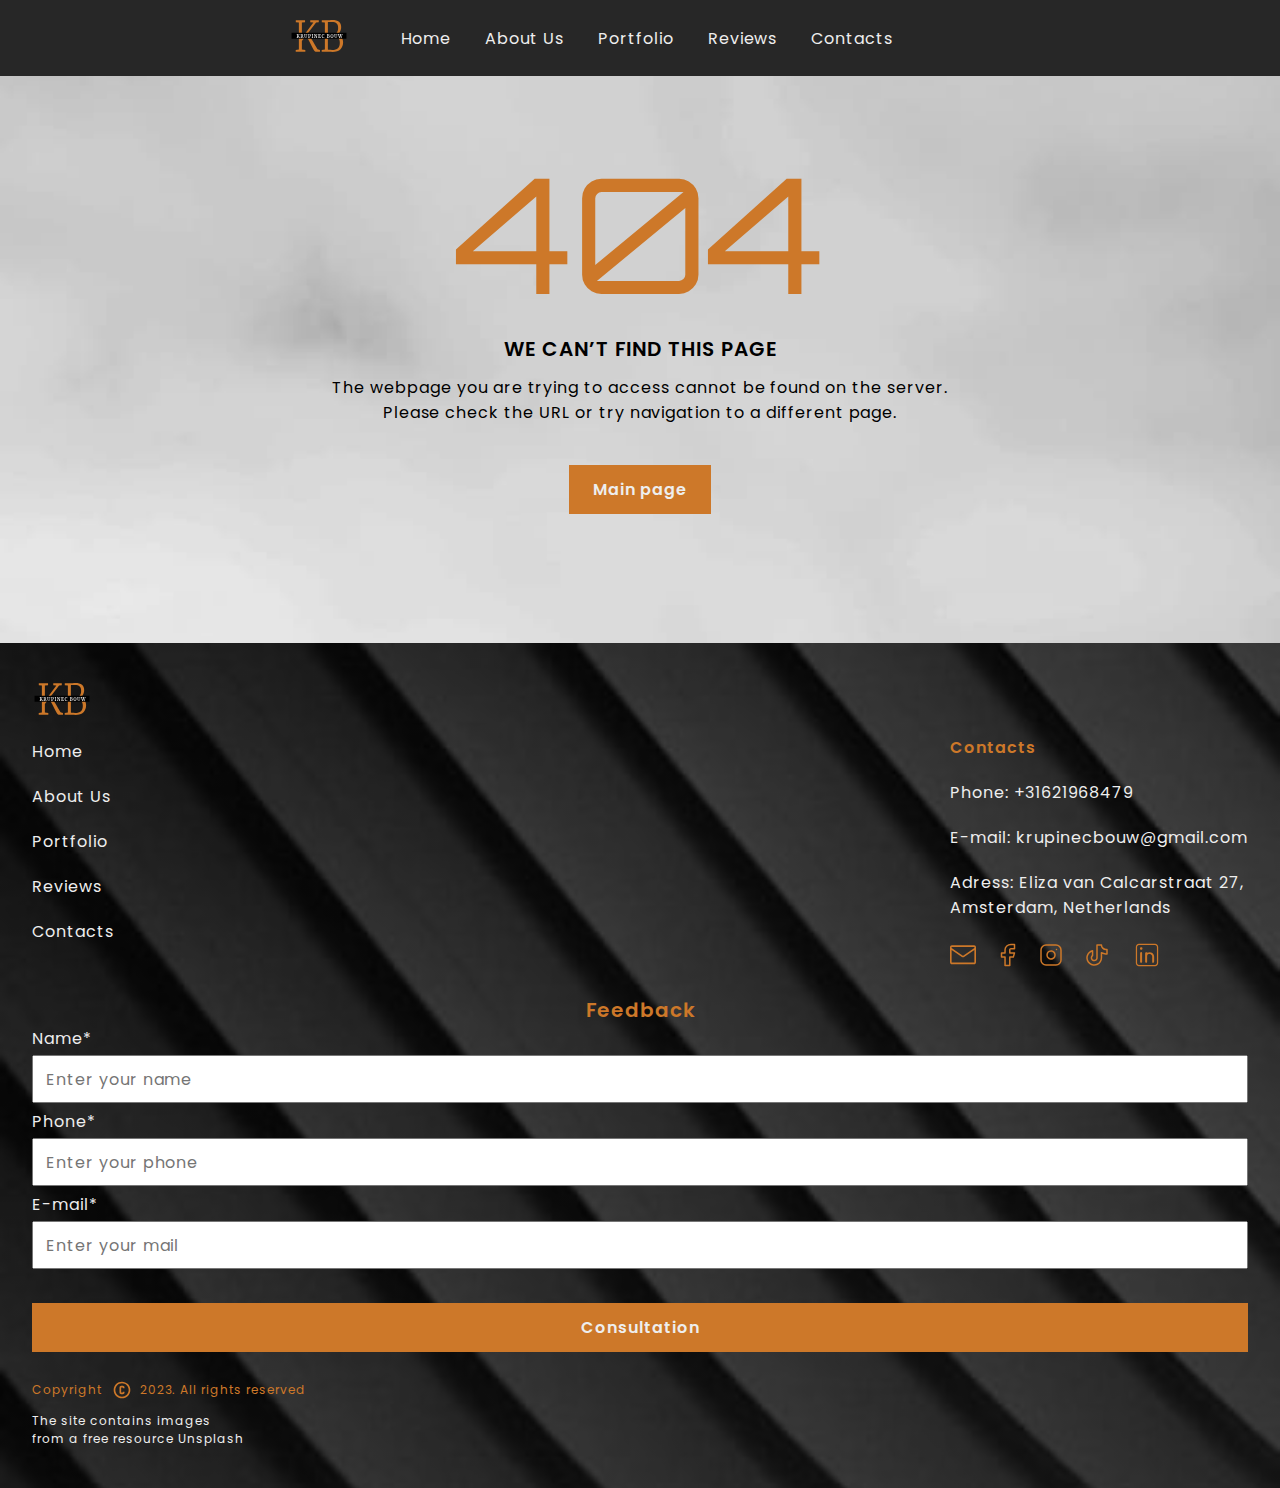
==== commit 1b84aed3: "work_8" ====
--- a/html/404_eror.html
+++ b/html/404_eror.html
@@ -92,8 +92,8 @@
     <section class="eror_conteiner">
         <h1 class="eror_name">404</h1>
         <p class="text_name">WE CAN’T FIND THIS PAGE</p>
-        <p class="text_name_parahraf">The webpage you are trying to access cannot be found on the server.
-            Please check the URL or try navigation to a different page.</p>
+        <p class="text_name_parahrafs">The webpage you are trying to access cannot be found on the server. <p class="text_name_parahraf">Please check the URL or try navigation to a different page.</p>
+            </p>
             <div class="s"><button type="button" class="eror_button">Main page</button></div>
         
 
--- a/css/styles.css
+++ b/css/styles.css
@@ -150,7 +150,9 @@
         
 }
 */
-
+.body_box{
+    background-color: var(--graphite, #272727);
+}
 
 /* HEADER */
 .header{
@@ -169,14 +171,16 @@
     padding-left: 32px;
     padding-right: 32px;
     margin: 0 auto;
-}
-@media screen and (min-width: 394px) and (max-width: 435px){
+    width: 100vw;
+    max-width: 767px;
+}
+/* @media screen and (min-width: 394px) and (max-width: 435px){
     .container_header{
         
         width: 430px;
         
     }
-}
+} */
 /* Прихована меню */
  .heder_nav {
     display: none;
@@ -190,8 +194,9 @@
     top: 10px;
     right: 32px;
 }
- 
-
+.name_lang_list{
+    display: none;
+}
 /* mob_menu */
 .mob-menu {
     display: flex;
@@ -510,42 +515,22 @@
     display: flex;
     justify-content: center;
 }
-.portfolio_foto_one{
-    background-image:  url(../images/mob/mob_portfolio1_1x.jpg);
-    background-size: cover;
-    background-repeat: no-repeat;
-    width: 100%;
-    height: 220px;
+.portfolio_img{
+    width: 100%;
+    
+}
+.portfolio_foto{
+    position: relative;
+    width: 100%;
+
+}
+.portfolio_foto:not(:last-child){
     margin-bottom: 16px;
-    display: flex;
-    justify-content: center;
-    flex-direction: column;
-}
-
-.portfolio_foto_two{
-    background-image: url(../images/mob/mob_portfolio2_1x.jpg);
-    background-size: cover;
-    background-repeat: no-repeat;
-    width: 100%;
-    height: 220px;
-    margin-bottom: 16px;
-    display: flex;
-    justify-content: center;
-    flex-direction: column;
-
-}
-.portfolio_foto_three{
-    background-image: url(../images/mob/mob_portfolio3_1x.jpg);
-    background-size: cover;
-    background-repeat: no-repeat;
-    width: 100%;
-    height: 220px;
-    display: flex;
-    justify-content: center;
-    flex-direction: column;
-    
-}
+
+}
+
 .portfolio_text{
+    background: linear-gradient(to bottom right, #2B2B2B 30%, rgba(39, 39, 39, 0.00) 50%) bottom right / 50% 50% no-repeat, linear-gradient(to bottom left, #2B2B2B 30%, rgba(39, 39, 39, 0.00) 50%) bottom left / 50% 50% no-repeat, linear-gradient(to top left, #2B2B2B 30%, rgba(39, 39, 39, 0.00) 50%) top left / 50% 50% no-repeat, linear-gradient(to top right, #2B2B2B 30%, rgba(39, 39, 39, 0.00) 50%) top right / 50% 50% no-repeat;
     color: var(--white, #EEE);
     text-align: center;
     /* big title mobile */
@@ -556,7 +541,10 @@
     line-height: normal;
     letter-spacing: 3px;
     text-transform: uppercase;
-    
+    position: absolute;
+    top: 50%;
+    left: 50%;
+    transform: translate(-50%, -50%)
 }
 /* FOOTHER */
 .foother_conteiner{
@@ -719,7 +707,7 @@
         background-image:linear-gradient(rgba(39, 39, 39, 0.80),rgba(39, 39, 39, 0.80)), url(../images/mob/mob_about1_2x.jpg);
         background-position: right top;
         background-repeat: no-repeat;
-        background-size: cover;
+        background-size: 309px 571px;
     }
     .foto_service_one{
         background-image:linear-gradient(180deg, rgba(0, 0, 0, 0.00) 0%, #151515 75.95%), url(../images/mob/mob_service1_2x.jpg);
@@ -733,17 +721,7 @@
     .foto_service_four{
         background-image:linear-gradient(180deg, rgba(0, 0, 0, 0.00) 0%, #151515 75.95%), url(../images/mob/mob_service4_2x.jpg);
     }
-    .portfolio_foto_one{
-        background-image:  url(../images/mob/mob_portfolio1_2x.jpg);
-    }
-    
-    .portfolio_foto_two{
-        background-image: url(../images/mob/mob_portfolio2_2x.jpg);
-    
-    }
-    .portfolio_foto_three{
-        background-image: url(../images/mob/mob_portfolio3_2x.jpg);
-    }
+    
     .foother_conteiner{
         background-image: linear-gradient(rgba(0, 0, 0, 0.70),rgba(0, 0, 0, 0.70)), url(../images/mob/foother_2x.jpg);
     }
@@ -777,17 +755,7 @@
     .foto_service_four{
         background-image:linear-gradient(180deg, rgba(0, 0, 0, 0.00) 0%, #151515 75.95%), url(../images/mob/mob_service4_4x.jpg);
     }
-    .portfolio_foto_one{
-        background-image:  url(../images/mob/mob_portfolio1_4x.jpg);
-    }
-    
-    .portfolio_foto_two{
-        background-image: url(../images/mob/mob_portfolio2_4x.jpg);
-    
-    }
-    .portfolio_foto_three{
-        background-image: url(../images/mob/mob_portfolio3_4x.jpg);
-    }
+
     .foother_conteiner{
         background-image: linear-gradient(rgba(0, 0, 0, 0.70),rgba(0, 0, 0, 0.70)), url(../images/mob/foother_4x.jpg);
     }
--- a/css/reviews.css
+++ b/css/reviews.css
@@ -42,6 +42,22 @@
 .button_reviews_load{
 
 }
+.review_modal{
+    background-color: #FFF;
+    padding: 24px 20px;
+    /* width: 350px; */
+    width: calc(100% - 40px);
+    position: absolute;
+    top: 15px;
+    left: 50%;
+    transform: translate(-50%);
+    min-height: 797px;
+}
+
+.upload_file{
+    width: 138px;
+    height: 139px;
+}
 .review_write{
      
 }
@@ -52,12 +68,12 @@
 }
 .mob_menu_review {
     position: fixed;
-    top: 0px;
-    z-index: 1;
+    top: 0;
+    left: 0;
+    z-index: 100;
     width: 100%;
     height: 100%;
-    background-color: #FFF;
-    padding: 24px 20px;
+    background-color: var(--fill-60, rgba(39, 39, 39, 0.60));
 }
 .write_menu_name{
     color: var(--orange, #CD7829);
@@ -69,12 +85,21 @@
     line-height: normal;
     letter-spacing: 0.09em;
     text-transform: uppercase;
+    display: flex;
+    flex-direction: column;
+}
+@media screen and (max-width: 767px){
+    .write_menu_name {
+        max-width: 310px;
+        margin-left: auto;
+        margin-right: auto;
+    }
+}
+.review_text{
     margin-bottom: 14px;
 }
-.conteiner_h1_button_close{
-    display: flex;
-    flex-direction: row;
-    justify-content: center;
+.upload_file_box{
+    margin-bottom: 14px;
 }
 
 .review_label_name{
@@ -87,13 +112,14 @@
     letter-spacing: 0.06em;
     margin-bottom: 4px;
 }
-.review_write_form{
-    margin-bottom: 14px;
-}
+
 .mob_close_button_review {
     border: none;
     background-color: transparent;
     display: flex;
+    position: absolute;
+    top: 24px;
+    right: 20px;
 }
 .review_label_text{
     padding: 12px;
@@ -104,6 +130,7 @@
     font-weight: 400;
     line-height: normal;
     letter-spacing: 0.06em;
+    border: 1px solid var(--grey-text, #7C7777);
 }
 .review_form{
     display: flex;
@@ -113,7 +140,9 @@
     margin-bottom: 14px;
 }
 .textarea_review{
+    resize: none;
     height: 240px;
+    border: 1px solid var(--grey-text, #7C7777);
 }
 .modal_button_reviews_send{
     background-color: var(--orange, #CD7829);
--- a/css/about.css
+++ b/css/about.css
@@ -121,6 +121,7 @@
 (min-resolution: 192dpi),
 (min-resolution: 2dppx){
     .about_foto{
+        background-size: 370px 571px;
         background-image:linear-gradient(rgba(39, 39, 39, 0.80),rgba(39, 39, 39, 0.80)), url(../images/mob/about/about_us1_2x.jpg);
     }
     .mission_foto{
--- a/css/404_eror.css
+++ b/css/404_eror.css
@@ -41,6 +41,17 @@
     letter-spacing: 0.06em;
     margin-bottom: 40px;
 }
+.text_name_parahrafs{
+    color: #000;
+    text-align: center;
+    font-family: Poppins;
+    font-size: 16px;
+    font-style: normal;
+    font-weight: 400;
+    line-height: normal;
+    letter-spacing: 0.06em;
+}
+
 .eror_button{
     border: none;
     background-color: var(--orange, #CD7829);
@@ -59,6 +70,7 @@
 justify-content: center;
 align-items: center;
 }
+/* bu */
 @media (min-device-pixel-ratio: 2),
 (min-resolution: 192dpi),
 (min-resolution: 2dppx){
--- a/css/tablet.css
+++ b/css/tablet.css
@@ -11,8 +11,7 @@
     .container_header{
         display: flex;
         width: 100%;
-        flex-direction: column;
-        align-items: stretch;
+        align-items: center;
         }
         .header_svg{
             display: inherit;
@@ -27,6 +26,36 @@
         align-items: center;
         justify-content: space-between;
         
+    }
+    .heder_svg{
+        margin-right: 52px;
+    }
+    .name_lang_list{
+        display: flex;
+    
+    }
+    .name_lang_item:first-child{
+        display: flex;
+        align-items: center;
+    }
+    .name_lang_item:first-child::after{
+        content: "";
+        width: 16px;
+        height: 1px;
+        background-color: #EEE;
+        display: block;
+        transform: rotate(90deg);
+    }
+    .name_lang_btn:hover, .name_lang_btn:focus{
+        color: var(--orange, #CD7829);
+    }
+    .name_lang_btn{
+        border: none;
+        background: transparent;
+        color: var(--white, #EEE);
+        font-size: 16px;
+        letter-spacing: 0.06em;
+        text-transform: uppercase;
     }
     .header__id{
         color: var(--graphite, #272727);
@@ -48,12 +77,16 @@
         letter-spacing: 0.06em;
         display: inherit;
     }
+    .header__id_black:hover {
+        color: var(--orange, #CD7829);
+        text-decoration-line: underline;
+    }
     .header__id:hover{
         color: var(--orange, #CD7829);
         text-decoration-line: underline;
     }
-    .header__item{
-        margin-right: 28px;
+    .header__item:not(:last-child){
+        margin-right: 34px;
     }
         /* HERO */
     .section_contact {
@@ -115,14 +148,14 @@
         padding-top: 28px;
         margin-bottom: 40px;
     }
+    
     .service_list {
-        display: flex;
-        flex-wrap: wrap;
-        justify-content: space-between;
-        align-items: flex-start;
-        align-self: stretch;
-        gap: 20px;
-    }
+            display: flex;
+            flex-wrap: wrap;
+            justify-content: center;
+            gap: 28px 24px;
+        }
+    
     .tablet_cont_with{
         width: 365px;
         height: 285px;
@@ -158,7 +191,7 @@
         letter-spacing: 0.06em;
         
     }
-    .portfolio_foto_one {
+    /* .portfolio_foto_one {
         height: 352px;
         background-image: url(../images/tab/tablet_portfolio1_1x.jpg);
     }
@@ -169,7 +202,7 @@
     .portfolio_foto_three {
         height: 352px;
         background-image: url(../images/tab/tablet_portfolio3_1x.jpg);
-    }
+    } */
     /* FOOTHER */
     .foother_conteiner{
         padding: 40px 32px;
@@ -267,5 +300,47 @@
     .section_about_mision{
         margin: 0px;
     }
-    
+    /* 404 INDEX */
+    .eror_conteiner {
+        height: 571px;
+        display: flex;
+        background-image: url(../images/tab/eror/tablet_eror_1x.jpg);
+        align-items: center;
+        flex-direction: column;
+        margin-top: 72px;
+        padding: 60px 120px 0;
+    }
+    .eror_name {
+        font-size: 160px;
+        letter-spacing: 0.006em;
+    }
+    .text_name{
+        color: #000;
+        font-size: 20px;
+        line-height: 32px; /* 160% */
+        letter-spacing: 0.05em;
+    }
+    .text_name_parahraf .text_name_parahrafs{
+        font-size: 20px;
+        letter-spacing: 0.05em;
+    }
+    /* REVIEW INDEX */
+    .review_modal{
+        top: 98px;
+        width: 700px;
+        padding: 30px 40px;
+    }
+    .write_menu_name {
+
+        flex-direction: row;
+    }
+    .review_text{
+       gap:  8px;
+    }
+
+
+
+
+
+
 }--- a/css/desktop.css
+++ b/css/desktop.css
@@ -0,0 +1,21 @@
+@media screen and (min-width: 1440px){
+    .portfolio_wrapper{
+        display: flex;
+        flex-direction: row-reverse;
+        align-items: center;
+
+    }
+    .portfolio_box{
+        margin-right: 16px;
+        
+    }
+    .portfolio_one{
+        height: 720px;
+    }
+    .portfolio_card{
+        height: 352px;
+    }
+    .portfolio_first{
+        height: 712px;
+    }
+}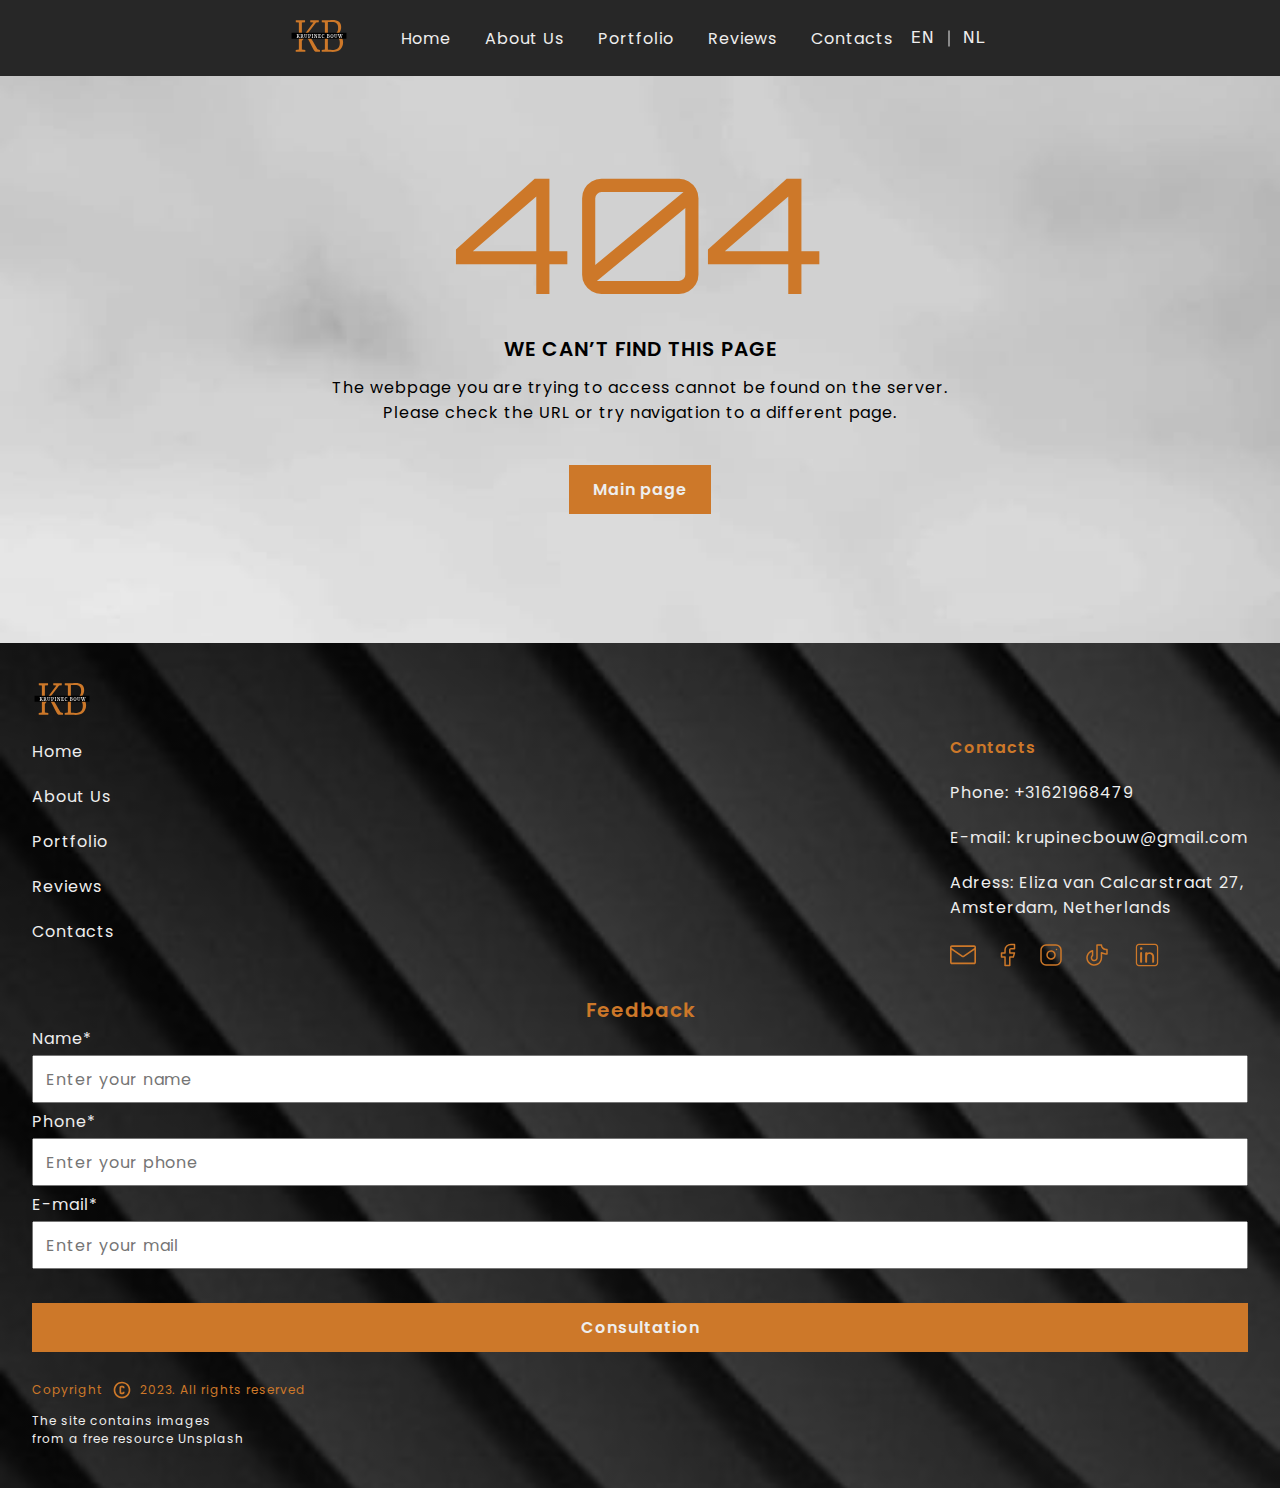
==== commit a4c1af3e: "work_9" ====
--- a/html/404_eror.html
+++ b/html/404_eror.html
@@ -36,23 +36,27 @@
                         <a class="header__id_black" href="../index.html">Home</a>
                     </li>
                     <li class="header__item">
-                        <a class="header__id_black" href="../html/about.html">About Us</a>
-                    </li>
-                    <li class="header__item">
-                        <a class="header__id_black" href="../html/404_eror.html">Portfolio</a>
-                    </li>
-                    <li class="header__item">
-                        <a class="header__id_black" href="../html/reviews.html">Reviews</a>
-                    </li>
-                    <li class="header__item">
-                        <a class="header__id_black" href="../html/contact.html">Contacts</a>
+                        <a class="header__id_black" href="./about.html">About Us</a>
+                    </li>
+                    <li class="header__item">
+                        <a class="header__id_black" href="./404_eror.html">Portfolio</a>
+                    </li>
+                    <li class="header__item">
+                        <a class="header__id_black" href="./reviews.html">Reviews</a>
+                    </li>
+                    <li class="header__item">
+                        <a class="header__id_black" href="./contact.html">Contacts</a>
                     </li>
                 </ul>
             </nav>
+            <ul class="name_lang_list">
+                <li class="name_lang_item"><button type="button" class="name_lang_btn">en</button></li>
+                <li class="name_lang_item"><button type="button" class="name_lang_btn">nl</button></li>
+            </ul>
             <button type="button" class="header__button" data-menu-open>
                 <svg xmlns="http://www.w3.org/2000/svg" width="36" height="36" viewBox="0 0 36 36" fill="none">
-                    <path d="M4.5 27H31.5M4.5 18H31.5M4.5 9H31.5" stroke="#272727" stroke-width="2" stroke-linecap="round" stroke-linejoin="round"/>
-                    </svg>
+                    <path d="M4.5 27H31.5M4.5 18H31.5M4.5 9H31.5" stroke="#EEEEEE" stroke-width="2" stroke-linecap="round" stroke-linejoin="round"/>
+                  </svg>
             </button>
             </div>
             <div class="mob-menu is-hidden" data-menu> 
@@ -69,15 +73,15 @@
                             </svg>
                     </a></li>
                     <li class="mob-menu-items ">
-                        <a href="./index.html" class="mob-menu-item">Home</a></li>
-                    <li class="mob-menu-items">
-                        <a href="../html/about.html" class="mob-menu-item">About Us</a></li>
-                    <li class="mob-menu-items">
-                        <a href="../html/404_eror.html" class="mob-menu-item">Portfoli</a></li>
-                    <li class="mob-menu-items">
-                            <a href="../html/reviews.html" class="mob-menu-item">Reviews</a></li>
-                    <li class="mob-menu-items">
-                            <a href="../html/contact.html" class="mob-menu-item">Contacts</a></li>
+                        <a href="../index.html" class="mob-menu-item">Home</a></li>
+                    <li class="mob-menu-items">
+                        <a href="./about.html" class="mob-menu-item">About Us</a></li>
+                    <li class="mob-menu-items">
+                        <a href="./404_eror.html" class="mob-menu-item">Portfoli</a></li>
+                    <li class="mob-menu-items">
+                            <a href="./reviews.html" class="mob-menu-item">Reviews</a></li>
+                    <li class="mob-menu-items">
+                            <a href="./contact.html" class="mob-menu-item">Contacts</a></li>
                 </ul>
             </div>
             <div class="mobil_buttons"> 
--- a/css/styles.css
+++ b/css/styles.css
@@ -151,7 +151,7 @@
 }
 */
 .body_box{
-    background-color: var(--graphite, #272727);
+    background-c: var(--graphite, #272727);
 }
 
 /* HEADER */
--- a/css/reviews.css
+++ b/css/reviews.css
@@ -144,6 +144,7 @@
     height: 240px;
     border: 1px solid var(--grey-text, #7C7777);
 }
+
 .modal_button_reviews_send{
     background-color: var(--orange, #CD7829);
     color: var(--white, #EEE);
--- a/css/about.css
+++ b/css/about.css
@@ -110,12 +110,18 @@
     background-image: linear-gradient(rgba(39, 39, 39, 0.80),rgba(39, 39, 39, 0.80)), url(../images/mob/about/about_us3_1x.jpg);
     background-size: cover;
     background-repeat: no-repeat;
+    background-size: 370px 975px;
+    background-position: right top;
+    
 }
 .section_about_back{
     padding-top: 56px;
 }
 .buttom_about_fill{
     
+}
+.container_section_about_chose{
+    padding: 8px 0 0 20px;
 }
 @media (min-device-pixel-ratio: 2),
 (min-resolution: 192dpi),
@@ -125,9 +131,11 @@
         background-image:linear-gradient(rgba(39, 39, 39, 0.80),rgba(39, 39, 39, 0.80)), url(../images/mob/about/about_us1_2x.jpg);
     }
     .mission_foto{
+        background-size: 370px 784px;
         background-image: linear-gradient(rgba(39, 39, 39, 0.80),rgba(39, 39, 39, 0.80)), url(../images/mob/about/about_us2_2x.jpg);
     }
     .mission_section_choose{
+        
         background-image: linear-gradient(rgba(39, 39, 39, 0.80),rgba(39, 39, 39, 0.80)), url(../images/mob/about/about_us3_2x.jpg);
     }
 }
--- a/css/404_eror.css
+++ b/css/404_eror.css
@@ -3,6 +3,9 @@
 }
 
 .eror_conteiner{
+    display: flex;
+    align-items: center;
+    flex-direction: column;
     margin-top: 55px;
     padding: 60px 60px 0;
     background-size: cover;
--- a/css/tablet.css
+++ b/css/tablet.css
@@ -88,13 +88,16 @@
     .header__item:not(:last-child){
         margin-right: 34px;
     }
+    .is_scrolled .header_wrapper{
+        background-color: rgb(188 188 186);
+    }
         /* HERO */
     .section_contact {
-            background-image: url(../images/mob/contact/contact_1x.jpg);
+            background-image: url(../images/tab/contact/contact1_1x.jpg);
             background-size: cover;
             background-repeat: no-repeat;
             margin-top: 72px;
-            padding: 24px 20px;
+            padding: 20px 32px 40px;
     }
     .container_section_about{
         background-color: rgba(39, 39, 39, 0.80);;
@@ -141,6 +144,10 @@
         background-image: url(../images/tab/tablet_about_1x.jpg);
 
     }
+    .about_section {
+       
+        
+    }
         /* SERVICE */
     .name_service {
         font-size: 48px;
@@ -337,7 +344,49 @@
     .review_text{
        gap:  8px;
     }
-
+    .tab_box_review{
+        display: flex;
+        flex-direction: row-reverse;
+        margin-top: 72px;
+    }
+    .section_button_reviews {
+        
+        margin-top: 0; 
+    }
+    .reviews_name {
+        
+        margin-bottom: 48px;
+    }
+    /* CONTACT INDEX */
+    .contact_name {
+        font-size: 48px;
+        letter-spacing: 0.06em;
+        margin-bottom: 40px;
+    }
+    .icon-person {
+        width: 590px;
+        
+    }
+    .feedback-textarea {
+        width: 590px;
+       
+    }
+    .address_social_contact {
+        font-size: 20px;
+        letter-spacing: 0.05em;
+        margin-bottom: 20px;
+        display: flex;
+        align-items: center;
+        flex-direction: row;
+    }
+    .address_link_contact {
+        font-size: 20px;
+        letter-spacing: 0.05em;
+        margin-left: 10px;
+    }
+    .contact_section_conteiner {
+        margin-bottom: 60px;
+    }
 
 
 
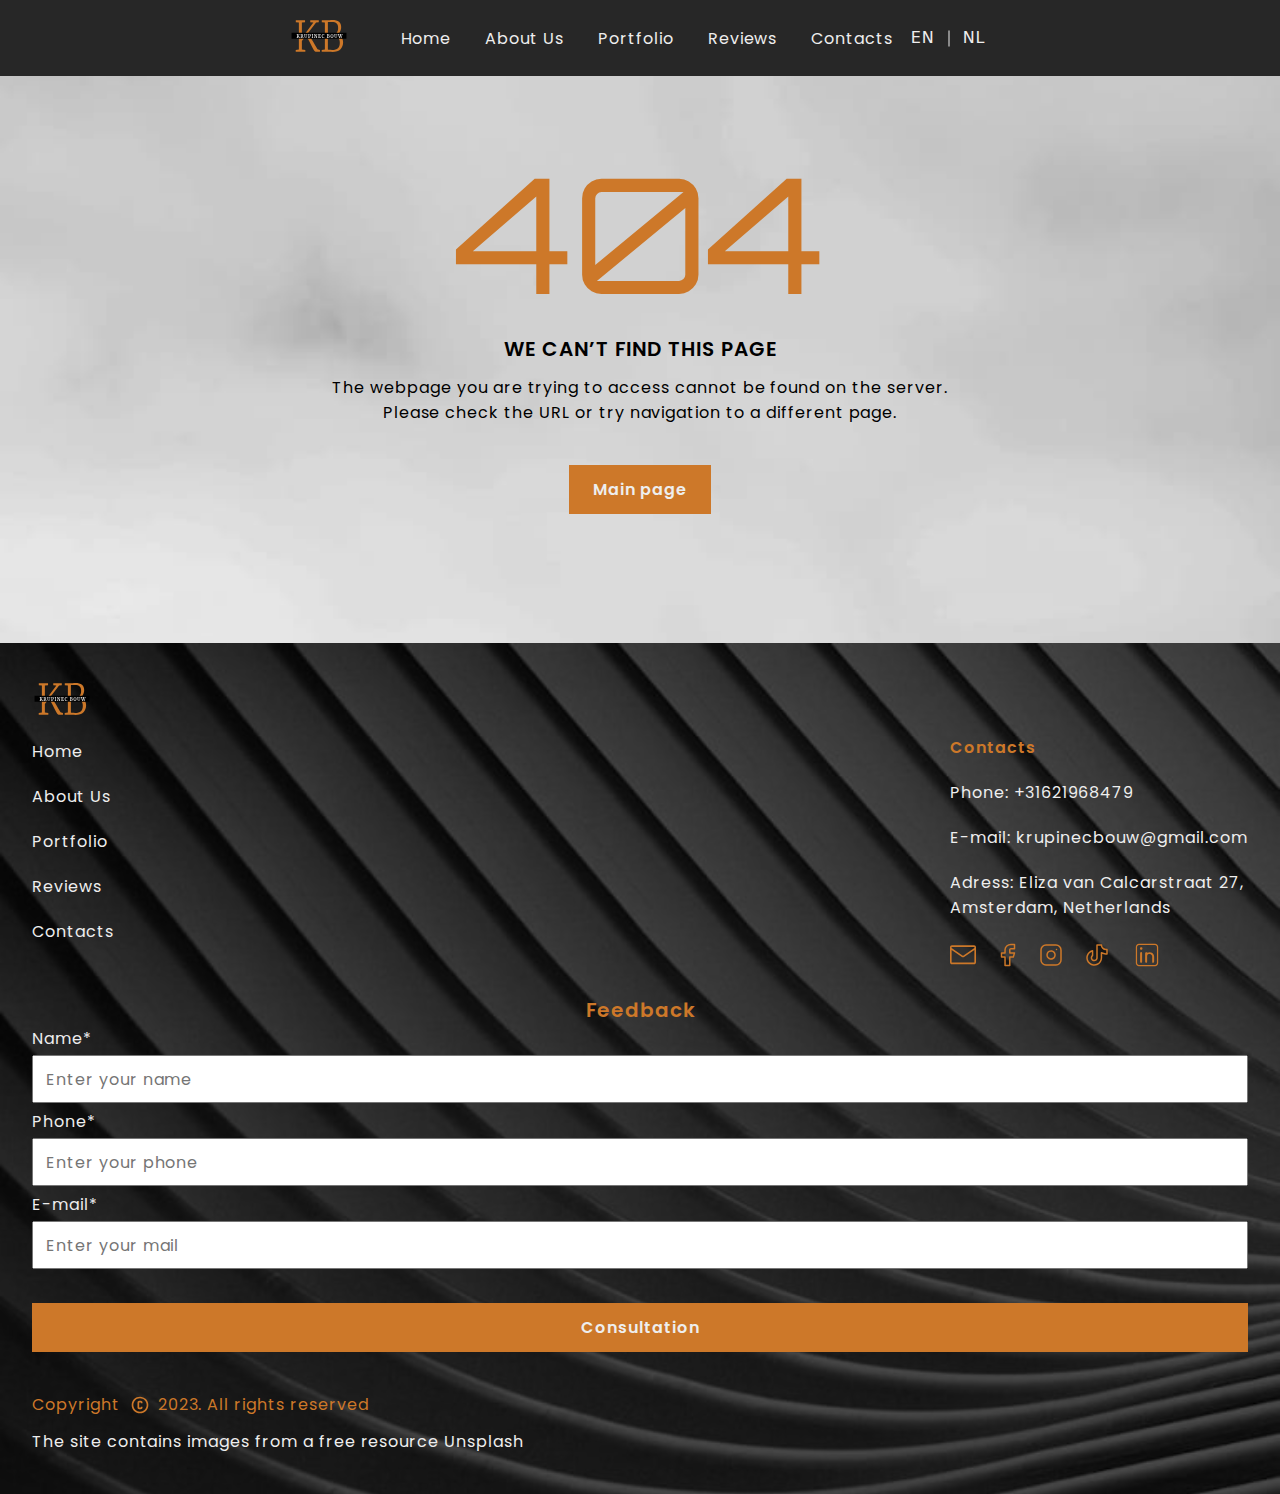
==== commit 8eccbb69: "amster_work5" ====
--- a/html/404_eror.html
+++ b/html/404_eror.html
@@ -3,7 +3,7 @@
 <head>
     <meta charset="UTF-8">
     <meta name="viewport" content="width=device-width, initial-scale=1.0">
-    <title>Document</title>
+    <title>KRUPINEC BOUW / 404</title>
     <link href="https://fonts.googleapis.com/css2?family=Orbitron&family=Poppins:wght@400;600&family=Raleway&display=swap" rel="stylesheet">
     <link href="https://cdn.jsdelivr.net/npm/modern-normalize@2.0.0/modern-normalize.min.css" rel="stylesheet">
     <link rel="stylesheet" href="../css/styles.css">
@@ -14,9 +14,8 @@
     <link rel="stylesheet" href="./html/reviews.html">
     <link rel="stylesheet" href="./html/contact.html">
     <link rel="stylesheet" href="../html/404_eror.html">
-    <link rel="stylesheet" href="../css/mobile.css">
     <link rel="stylesheet" href="../css/tablet.css">
-    <link rel="stylesheet" href="../css/desktop.css">
+    <link rel="stylesheet" href="../css/desctop.css">
 
 </head>
 <body>
@@ -30,6 +29,15 @@
                         <path d="M57.4468 12.7119H2.55322V18.8489H57.4468V12.7119Z" fill="black"/>
                         <path d="M9.99682 17.9157C9.95273 17.9157 9.89537 17.8502 9.82482 17.7192C9.75426 17.5847 9.65584 17.3727 9.52937 17.0832C9.42056 16.835 9.3295 16.635 9.25597 16.4834C9.18248 16.3318 9.11188 16.2059 9.04431 16.1059L8.65184 16.6334V17.5537L9.03107 17.6106V17.9157H7.65967V17.6054L8.00805 17.5537V14.4617L7.66409 14.3945V14.0739H8.99141V14.3945L8.65184 14.4617V16.1473L9.81158 14.4617L9.45001 14.3945V14.0739H10.6406V14.3945L10.2746 14.4617L9.41916 15.5889C9.52201 15.6991 9.63082 15.8561 9.74546 16.0594C9.86009 16.2594 9.9998 16.5213 10.1644 16.8454C10.2849 17.0832 10.3761 17.2573 10.4378 17.3676C10.4995 17.4745 10.5466 17.5365 10.5789 17.5537L10.7861 17.6106V17.9157H9.99682ZM11.5389 17.6054L11.8873 17.5537V14.4617L11.5566 14.3893V14.0739H12.196C12.2518 14.0739 12.3136 14.0722 12.3812 14.0687C12.4488 14.0652 12.5003 14.0618 12.5355 14.0584C12.6884 14.0445 12.8148 14.0377 12.9148 14.0377C13.2176 14.0377 13.4601 14.0739 13.6423 14.1463C13.8246 14.2186 13.9569 14.3289 14.0392 14.4772C14.1216 14.6254 14.1627 14.8202 14.1627 15.0615C14.1627 15.2993 14.1083 15.52 13.9995 15.7233C13.8907 15.9267 13.7335 16.0663 13.5277 16.1422C13.6453 16.2007 13.7496 16.3076 13.8408 16.4627C13.932 16.6179 14.029 16.8195 14.1318 17.0677C14.2054 17.2366 14.2612 17.3589 14.2994 17.4348C14.3405 17.5072 14.3802 17.5486 14.4185 17.5589L14.564 17.6106V17.9157H13.8143C13.7673 17.9157 13.7173 17.8605 13.6644 17.7502C13.6145 17.6365 13.5483 17.459 13.466 17.2177C13.3689 16.935 13.2852 16.7144 13.2146 16.5558C13.1441 16.3972 13.0691 16.2989 12.9897 16.2611H12.5355V17.5537L12.9412 17.6054V17.9157H11.5389V17.6054ZM12.9412 15.9456C13.1088 15.9456 13.2396 15.875 13.3337 15.7336C13.4277 15.5924 13.4748 15.3804 13.4748 15.0977C13.4748 14.846 13.4277 14.6598 13.3337 14.5393C13.2425 14.4186 13.0838 14.3583 12.8574 14.3583C12.7751 14.3583 12.7045 14.3634 12.6458 14.3738C12.5899 14.3807 12.5532 14.3841 12.5355 14.3841V15.9353C12.5708 15.9422 12.656 15.9456 12.7913 15.9456H12.9412ZM16.8363 17.957C16.3895 17.957 16.0573 17.8261 15.8398 17.5641C15.6222 17.302 15.5134 16.8902 15.5134 16.3283V14.4617L15.2224 14.3945V14.0739H16.5541V14.3945L16.1793 14.4668V16.3955C16.1793 17.2159 16.4278 17.6261 16.9245 17.6261C17.1686 17.6261 17.3494 17.521 17.4669 17.3107C17.5846 17.097 17.6433 16.7988 17.6433 16.4162V14.4668L17.2641 14.3945V14.0739H18.3665V14.3945L18.0666 14.4617V16.3748C18.0666 16.9126 17.9549 17.3107 17.7315 17.5692C17.511 17.8278 17.2127 17.957 16.8363 17.957ZM19.5341 14.4617L19.2034 14.3945V14.0739H19.8693C19.931 14.0739 20.0266 14.0704 20.1559 14.0636C20.3264 14.0497 20.4808 14.0429 20.6189 14.0429C20.9246 14.0429 21.1657 14.0877 21.3421 14.1773C21.5215 14.2635 21.6478 14.3893 21.7213 14.5547C21.7978 14.7167 21.836 14.9236 21.836 15.1752C21.836 15.6095 21.7199 15.9473 21.4876 16.1887C21.2583 16.43 20.9394 16.5506 20.5307 16.5506C20.369 16.5506 20.2529 16.5454 20.1823 16.5351V17.5537L20.7732 17.6054V17.9157H19.1858V17.6054L19.5341 17.5537V14.4617ZM20.178 16.2042C20.2455 16.2214 20.3602 16.23 20.5219 16.23C20.7189 16.23 20.8761 16.1508 20.9938 15.9922C21.1143 15.8302 21.1746 15.563 21.1746 15.1907C21.1746 14.9012 21.1202 14.6909 21.0114 14.5599C20.9055 14.4255 20.7424 14.3583 20.5219 14.3583C20.4396 14.3583 20.3543 14.3651 20.2661 14.3789C20.225 14.3858 20.1956 14.3893 20.178 14.3893V16.2042ZM23.0961 14.4617L22.7212 14.3945V14.0739H24.1323V14.3945L23.7443 14.4617V17.5537L24.1323 17.6106V17.9157H22.7212V17.6054L23.0961 17.5537V14.4617ZM25.4498 14.4617L25.1014 14.3945V14.0739H26.1024L27.4165 16.4007L27.6634 16.9901V14.4617L27.2842 14.3945V14.0739H28.3778V14.3945L28.0382 14.4617V17.9157H27.5046L26.1332 15.47L25.8246 14.7874V17.5537L26.27 17.6054V17.9157H25.1014V17.6054L25.4498 17.5537V14.4617ZM29.5787 14.4617L29.226 14.3945V14.0739H31.5763L31.6337 14.9425H31.325L31.1795 14.4307L30.227 14.3841V15.775L30.8399 15.7595L30.9105 15.3355H31.1927V16.5868H30.9105L30.8399 16.1422L30.227 16.1266V17.5847L31.2941 17.5227L31.5499 16.8609L31.8806 16.9695L31.766 17.9157H29.2304V17.6054L29.5787 17.5537V14.4617ZM34.2128 17.9725C33.7131 17.9725 33.3309 17.7984 33.0663 17.4503C32.8017 17.0987 32.6695 16.6195 32.6695 16.0129C32.6695 15.6131 32.7386 15.2648 32.8767 14.9684C33.0178 14.6685 33.2104 14.4375 33.4543 14.2755C33.6984 14.1136 33.9747 14.0325 34.2834 14.0325C34.4128 14.0325 34.5377 14.0429 34.6582 14.0636C34.7788 14.0807 34.9214 14.1049 35.086 14.1359C35.2094 14.1601 35.2771 14.1721 35.2888 14.1721L35.2403 15.2373H34.8346L34.6979 14.4979C34.6656 14.46 34.6097 14.429 34.5303 14.4048C34.4509 14.3807 34.3495 14.3686 34.2261 14.3686C33.9762 14.3686 33.7748 14.5047 33.6219 14.7771C33.472 15.046 33.397 15.4372 33.397 15.9508C33.397 16.4472 33.4691 16.8522 33.6131 17.1659C33.7572 17.4797 33.9674 17.6365 34.2437 17.6365C34.376 17.6365 34.4774 17.6227 34.548 17.5951C34.6215 17.5641 34.6832 17.521 34.7332 17.4658L34.9272 16.9333L35.2976 16.9746L35.2094 17.7761C35.1477 17.7829 35.086 17.7968 35.0242 17.8174C34.9655 17.8346 34.9287 17.845 34.914 17.8485C34.7964 17.8863 34.6862 17.9157 34.5832 17.9363C34.4834 17.9605 34.3599 17.9725 34.2128 17.9725ZM38.1981 14.4617L37.8541 14.3945V14.0739H38.5112C38.6111 14.0739 38.7405 14.067 38.8992 14.0532C38.9374 14.0497 38.983 14.0463 39.0359 14.0429C39.0889 14.0394 39.1506 14.0377 39.2212 14.0377C39.665 14.0377 39.9752 14.1118 40.1516 14.26C40.3309 14.4048 40.4206 14.622 40.4206 14.9115C40.4206 15.1666 40.3544 15.3804 40.2221 15.5527C40.0927 15.7216 39.9223 15.825 39.7106 15.8629C40.0017 15.8595 40.2295 15.937 40.3941 16.0956C40.5617 16.2542 40.6455 16.4747 40.6455 16.7574C40.6455 17.1159 40.5381 17.4038 40.3236 17.6209C40.1089 17.8381 39.7503 17.9467 39.2476 17.9467C39.1153 17.9467 38.9933 17.9415 38.8816 17.9312C38.8522 17.9312 38.8022 17.9277 38.7317 17.9208C38.6611 17.9174 38.589 17.9157 38.5156 17.9157H37.8497V17.6054L38.1981 17.5537V14.4617ZM38.8375 15.7492C38.8698 15.7527 38.936 15.7543 39.0359 15.7543H39.2432C39.4225 15.7543 39.5563 15.6888 39.6445 15.5579C39.7327 15.4269 39.7768 15.2425 39.7768 15.0046C39.7768 14.7771 39.7312 14.6116 39.6401 14.5082C39.5489 14.4048 39.3975 14.3531 39.1859 14.3531C39.13 14.3531 39.0139 14.36 38.8375 14.3738V15.7492ZM38.8375 17.5744C38.9051 17.6054 39.0344 17.6209 39.2255 17.6209C39.4754 17.6209 39.6562 17.552 39.768 17.4141C39.8796 17.2762 39.9355 17.0763 39.9355 16.8143C39.9355 16.5627 39.884 16.3835 39.7812 16.2766C39.6812 16.1663 39.521 16.1111 39.3005 16.1111C39.0536 16.1111 38.8992 16.1146 38.8375 16.1215V17.5744ZM42.946 17.9725C42.4668 17.9725 42.1081 17.7968 41.87 17.4452C41.6319 17.0936 41.5128 16.6143 41.5128 16.0077C41.5128 15.6113 41.5746 15.2631 41.6981 14.9632C41.8244 14.6634 42.0008 14.4323 42.2272 14.2704C42.4535 14.1084 42.7137 14.0273 43.0078 14.0273C43.4929 14.0273 43.8558 14.1963 44.0971 14.5341C44.3409 14.8685 44.4631 15.3372 44.4631 15.9405C44.4631 16.3403 44.3984 16.6954 44.269 17.0056C44.1426 17.3124 43.9648 17.5502 43.7354 17.7192C43.5061 17.8881 43.2431 17.9725 42.946 17.9725ZM42.9899 14.3427C42.749 14.3427 42.5609 14.4824 42.4256 14.7616C42.2904 15.0408 42.2228 15.4545 42.2228 16.0025C42.2228 16.5438 42.2874 16.9556 42.4168 17.2383C42.5491 17.5175 42.7371 17.6572 42.9814 17.6572C43.2192 17.6572 43.4061 17.5107 43.5414 17.2177C43.6763 16.9212 43.7444 16.4954 43.7444 15.9405C43.7444 15.4027 43.6792 15.0029 43.5503 14.7409C43.4205 14.4755 43.2341 14.3427 42.9899 14.3427ZM46.8801 17.957C46.4333 17.957 46.1009 17.8261 45.8835 17.5641C45.666 17.302 45.5571 16.8902 45.5571 16.3283V14.4617L45.2661 14.3945V14.0739H46.598V14.3945L46.2231 14.4668V16.3955C46.2231 17.2159 46.4716 17.6261 46.9682 17.6261C47.2124 17.6261 47.3933 17.521 47.5107 17.3107C47.6282 17.097 47.6869 16.7988 47.6869 16.4162V14.4668L47.3078 14.3945V14.0739H48.4103V14.3945L48.1103 14.4617V16.3748C48.1103 16.9126 47.9988 17.3107 47.7754 17.5692C47.555 17.8278 47.2563 17.957 46.8801 17.957ZM48.9737 14.0739H50.2967V14.3945L49.9129 14.4617L50.4686 16.7936L50.5699 17.3676L50.6716 16.7936L51.1431 14.9012L51.0197 14.4617L50.7286 14.3945V14.0739H52.109V14.3945L51.6856 14.4617L52.2367 16.7936L52.3558 17.4141L52.4486 16.7936L52.9512 14.4617L52.5546 14.3945V14.0739H53.6171V14.3945L53.335 14.4617L52.4971 17.9415H51.915L51.3065 15.5268L50.7243 17.9415H50.1512L49.2426 14.4668L48.9737 14.3945V14.0739Z" fill="#EEEEEE"/>
                         </svg>
+                        
+                </a>
+                <a href="../index.html" class="heder_svg_desctop">
+                    <svg xmlns="http://www.w3.org/2000/svg" width="108" height="56" viewBox="0 0 108 56" fill="none" class="">
+                        <path d="M47.7898 55.4628C46.9526 55.4628 45.8949 54.4535 44.6171 52.435C43.3831 50.3671 41.6425 47.1422 39.395 42.7603C37.2358 38.6246 35.4952 35.4244 34.1731 33.1596C32.8951 30.8948 31.6392 29.0485 30.4054 27.6207L23.2004 36.7045V51.6225L29.4138 52.3611V55.4628H12.0955V52.2873L17.7802 51.6225V4.57894L12.2276 3.76657V0.590942H28.885V3.76657L23.2004 4.57894V31.461L43.8899 4.57894L38.2714 3.76657V0.590942H53.6068V3.76657L48.7814 4.57894L33.5782 23.5589C35.1206 24.9866 36.7069 26.9807 38.3375 29.5409C39.968 32.101 42.1933 35.769 45.0136 40.5447C47.1729 44.2866 48.8254 47.0438 49.9711 48.8162C51.1611 50.5886 52.0423 51.4994 52.6152 51.5487L55.7219 52.3611V55.4628H47.7898Z" fill="#CD7829"/>
+                        <path d="M64.5579 4.57882L59.0054 3.76644V0.590816H67.268C68.7223 0.590816 70.5951 0.492347 72.8866 0.295408C75.0018 0.0984695 76.5662 0 77.58 0C83.3086 0 87.4509 1.05855 90.0069 3.17563C92.6065 5.29272 93.9064 8.36985 93.9064 12.4071C93.9064 15.8535 93.047 18.8568 91.3289 21.417C89.6538 23.928 87.2525 25.5282 84.1236 26.2174C88.2659 26.0697 91.5051 27.1774 93.8405 29.5408C96.2203 31.904 97.4099 35.0796 97.4099 39.0677C97.4099 43.9911 95.8458 48.0283 92.7168 51.1794C89.6323 54.3304 84.5647 55.9059 77.5133 55.9059C76.6761 55.9059 75.3323 55.8566 73.4815 55.7581C71.19 55.5611 69.0307 55.4627 67.0036 55.4627H58.8732V52.2871L64.5579 51.6224V4.57882ZM69.9782 24.9619C70.6833 25.0111 72.0714 25.0358 74.1425 25.0358H78.1085C81.458 25.0358 84.0133 24.0757 85.7765 22.1555C87.539 20.2354 88.4206 17.4537 88.4206 13.8102C88.4206 10.2162 87.539 7.58212 85.7765 5.90815C84.0577 4.23417 81.0827 3.39718 76.8523 3.39718C75.2663 3.39718 73.6357 3.49565 71.9611 3.69259C70.9035 3.79106 70.2426 3.8403 69.9782 3.8403V24.9619ZM69.9782 51.7702C71.124 52.164 73.6137 52.361 77.4475 52.361C82.3833 52.361 85.9527 51.327 88.1556 49.2592C90.3592 47.1421 91.4607 44.1142 91.4607 40.1754C91.4607 36.2366 90.5132 33.3811 88.6182 31.6085C86.724 29.7869 83.6609 28.8761 79.4305 28.8761H74.5391C72.1595 28.8761 70.6393 28.9008 69.9782 28.9499V51.7702Z" fill="#CD7829"/>
+                        <path d="M103.404 22.2466H4.59576V32.9863H103.404V22.2466Z" fill="black"/>
+                        <path d="M17.9941 31.3526C17.9147 31.3526 17.8115 31.2379 17.6845 31.0087C17.5575 30.7734 17.3803 30.4024 17.1527 29.8957C16.9568 29.4614 16.7929 29.1114 16.6606 28.8461C16.5283 28.5807 16.4012 28.3604 16.2796 28.1855L15.5731 29.1085V30.7192L16.2558 30.8187V31.3526H13.7872V30.8096L14.4143 30.7192V25.308L13.7952 25.1904V24.6294H16.1844V25.1904L15.5731 25.308V28.2579L17.6607 25.308L17.0098 25.1904V24.6294H19.1529V25.1904L18.4941 25.308L16.9543 27.2807C17.1394 27.4736 17.3353 27.7483 17.5416 28.1041C17.748 28.454 17.9995 28.9124 18.2957 29.4795C18.5126 29.8957 18.6767 30.2004 18.7879 30.3934C18.8989 30.5805 18.9836 30.689 19.0419 30.7192L19.4149 30.8187V31.3526H17.9941ZM20.7699 30.8096L21.3969 30.7192V25.308L20.8016 25.1814V24.6294H21.9526C22.0531 24.6294 22.1643 24.6264 22.286 24.6204C22.4076 24.6143 22.5003 24.6083 22.5638 24.6023C22.839 24.578 23.0664 24.5661 23.2464 24.5661C23.7915 24.5661 24.2281 24.6294 24.5561 24.7561C24.8841 24.8827 25.1223 25.0758 25.2705 25.3352C25.4187 25.5946 25.4927 25.9354 25.4927 26.3577C25.4927 26.7739 25.3949 27.1601 25.199 27.5159C25.0031 27.8718 24.7201 28.1161 24.3497 28.2489C24.5614 28.3514 24.7492 28.5384 24.9132 28.8099C25.0774 29.0814 25.252 29.4342 25.4371 29.8686C25.5695 30.1642 25.6699 30.3783 25.7388 30.5111C25.8128 30.6377 25.8842 30.7101 25.9531 30.7282L26.215 30.8187V31.3526H24.8657C24.7809 31.3526 24.691 31.256 24.5957 31.063C24.5059 30.8639 24.3868 30.5533 24.2386 30.131C24.0639 29.6363 23.9131 29.2503 23.7861 28.9727C23.6591 28.6952 23.5242 28.5233 23.3813 28.457H22.5638V30.7192L23.294 30.8096V31.3526H20.7699V30.8096ZM23.294 27.905C23.5956 27.905 23.8312 27.7813 24.0004 27.534C24.1697 27.2868 24.2544 26.9158 24.2544 26.4211C24.2544 25.9807 24.1697 25.6549 24.0004 25.4438C23.8364 25.2327 23.5506 25.1271 23.1432 25.1271C22.995 25.1271 22.868 25.1361 22.7622 25.1542C22.6616 25.1663 22.5955 25.1723 22.5638 25.1723V27.887C22.6273 27.8989 22.7806 27.905 23.0241 27.905H23.294ZM30.3053 31.4249C29.5009 31.4249 28.903 31.1958 28.5114 30.7373C28.1198 30.2787 27.924 29.558 27.924 28.5746V25.308L27.4001 25.1904V24.6294H29.7972V25.1904L29.1225 25.3171V28.6923C29.1225 30.128 29.5698 30.8458 30.464 30.8458C30.9033 30.8458 31.2287 30.6619 31.4403 30.2939C31.652 29.9199 31.7578 29.398 31.7578 28.7284V25.3171L31.0752 25.1904V24.6294H33.0596V25.1904L32.5198 25.308V28.6561C32.5198 29.5971 32.3187 30.2939 31.9165 30.7463C31.5197 31.1987 30.9827 31.4249 30.3053 31.4249ZM35.1613 25.308L34.566 25.1904V24.6294H35.7645C35.8757 24.6294 36.0476 24.6233 36.2805 24.6113C36.5874 24.5871 36.8652 24.5751 37.1139 24.5751C37.6642 24.5751 38.0981 24.6536 38.4156 24.8104C38.7384 24.9612 38.9659 25.1814 39.0982 25.4709C39.2358 25.7544 39.3046 26.1164 39.3046 26.5568C39.3046 27.3168 39.0957 27.908 38.6776 28.3303C38.2649 28.7527 37.6907 28.9637 36.9551 28.9637C36.6641 28.9637 36.4551 28.9546 36.3281 28.9365V30.7192L37.3917 30.8096V31.3526H34.5342V30.8096L35.1613 30.7192V25.308ZM36.3202 28.3574C36.4418 28.3876 36.6481 28.4027 36.9393 28.4027C37.2939 28.4027 37.5769 28.264 37.7886 27.9865C38.0055 27.703 38.114 27.2354 38.114 26.5839C38.114 26.0772 38.0161 25.7092 37.8203 25.48C37.6298 25.2448 37.3361 25.1271 36.9393 25.1271C36.7911 25.1271 36.6377 25.1391 36.4789 25.1633C36.4049 25.1753 36.3519 25.1814 36.3202 25.1814V28.3574ZM41.5727 25.308L40.8981 25.1904V24.6294H43.4381V25.1904L42.7396 25.308V30.7192L43.4381 30.8187V31.3526H40.8981V30.8096L41.5727 30.7192V25.308ZM45.8094 25.308L45.1823 25.1904V24.6294H46.9841L49.3495 28.7013L49.794 29.7328V25.308L49.1113 25.1904V24.6294H51.0799V25.1904L50.4686 25.308V31.3526H49.5082L47.0397 27.0726L46.484 25.8781V30.7192L47.2858 30.8096V31.3526H45.1823V30.8096L45.8094 30.7192V25.308ZM53.2415 25.308L52.6066 25.1904V24.6294H56.8373L56.9404 26.1496H56.3848L56.1228 25.2538L54.4084 25.1723V27.6064L55.5117 27.5793L55.6387 26.8373H56.1467V29.0271H55.6387L55.5117 28.2489L54.4084 28.2217V30.7734L56.3293 30.6649L56.7896 29.5067L57.3849 29.6967L57.1786 31.3526H52.6145V30.8096L53.2415 30.7192V25.308ZM61.5829 31.4521C60.6834 31.4521 59.9954 31.1474 59.5192 30.5382C59.0429 29.9229 58.8048 29.0843 58.8048 28.0227C58.8048 27.323 58.9292 26.7136 59.1779 26.1948C59.4319 25.67 59.7785 25.2658 60.2177 24.9823C60.657 24.6989 61.1543 24.557 61.7099 24.557C61.9428 24.557 62.1677 24.5751 62.3846 24.6113C62.6017 24.6414 62.8583 24.6837 63.1546 24.738C63.3768 24.7803 63.4986 24.8014 63.5197 24.8014L63.4324 26.6654H62.7021L62.456 25.3714C62.3979 25.3051 62.2973 25.2508 62.1545 25.2085C62.0115 25.1663 61.829 25.1452 61.6067 25.1452C61.157 25.1452 60.7945 25.3834 60.5193 25.8601C60.2494 26.3305 60.1145 27.0153 60.1145 27.914C60.1145 28.7827 60.2442 29.4915 60.5034 30.0405C60.7628 30.5895 61.1412 30.8639 61.6385 30.8639C61.8766 30.8639 62.0592 30.8398 62.1862 30.7915C62.3185 30.7373 62.4297 30.6619 62.5195 30.5653L62.8688 29.6333L63.5356 29.7057L63.3768 31.1083C63.2657 31.1202 63.1546 31.1445 63.0434 31.1806C62.9376 31.2107 62.8715 31.2289 62.845 31.2349C62.6334 31.3012 62.4349 31.3526 62.2497 31.3887C62.0699 31.4311 61.8476 31.4521 61.5829 31.4521ZM68.7564 25.308L68.1373 25.1904V24.6294H69.32C69.4998 24.6294 69.7327 24.6174 70.0185 24.5932C70.0872 24.5871 70.1693 24.5812 70.2645 24.5751C70.3598 24.569 70.4709 24.5661 70.5979 24.5661C71.3968 24.5661 71.9552 24.6957 72.2727 24.9552C72.5954 25.2085 72.7569 25.5886 72.7569 26.0953C72.7569 26.5416 72.6378 26.9158 72.3997 27.2173C72.1667 27.513 71.86 27.6939 71.4789 27.7602C72.0028 27.7542 72.4128 27.8899 72.7093 28.1674C73.0109 28.445 73.1617 28.8309 73.1617 29.3256C73.1617 29.953 72.9685 30.4567 72.5823 30.8368C72.1959 31.2168 71.5504 31.4068 70.6455 31.4068C70.4074 31.4068 70.1877 31.3978 69.9867 31.3797C69.9337 31.3797 69.8438 31.3736 69.7168 31.3616C69.5898 31.3555 69.4601 31.3526 69.3279 31.3526H68.1293V30.8096L68.7564 30.7192V25.308ZM69.9073 27.5612C69.9655 27.5673 70.0846 27.5702 70.2645 27.5702H70.6376C70.9603 27.5702 71.2011 27.4555 71.3599 27.2264C71.5187 26.9972 71.598 26.6744 71.598 26.2582C71.598 25.8601 71.5159 25.5705 71.3519 25.3895C71.1879 25.2085 70.9154 25.118 70.5344 25.118C70.4338 25.118 70.2248 25.1301 69.9073 25.1542V27.5612ZM69.9073 30.7553C70.029 30.8096 70.2617 30.8368 70.6058 30.8368C71.0555 30.8368 71.3809 30.7162 71.5822 30.4748C71.7831 30.2335 71.8837 29.8837 71.8837 29.4252C71.8837 28.9848 71.7911 28.6712 71.6059 28.4842C71.426 28.2912 71.1376 28.1946 70.7408 28.1946C70.2963 28.1946 70.0185 28.2006 69.9073 28.2127V30.7553ZM77.3027 31.4521C76.44 31.4521 75.7945 31.1445 75.3658 30.5292C74.9372 29.9138 74.7229 29.0752 74.7229 28.0136C74.7229 27.3198 74.834 26.7106 75.0563 26.1858C75.2837 25.661 75.6012 25.2567 76.0088 24.9733C76.4162 24.6898 76.8845 24.548 77.4138 24.548C78.287 24.548 78.9403 24.8436 79.3746 25.4348C79.8135 26.0199 80.0334 26.8402 80.0334 27.8959C80.0334 28.5957 79.9169 29.2171 79.6841 29.76C79.4566 30.2968 79.1364 30.713 78.7236 31.0087C78.3107 31.3043 77.8374 31.4521 77.3027 31.4521ZM77.3816 25.0999C76.9481 25.0999 76.6095 25.3442 76.366 25.8329C76.1225 26.3215 76.0009 27.0454 76.0009 28.0046C76.0009 28.9517 76.1172 29.6724 76.3501 30.1672C76.5882 30.6558 76.9266 30.9001 77.3663 30.9001C77.7945 30.9001 78.1307 30.6438 78.3743 30.131C78.6171 29.6123 78.7397 28.8671 78.7397 27.8959C78.7397 26.9549 78.6225 26.2552 78.3904 25.7967C78.1568 25.3323 77.8213 25.0999 77.3816 25.0999ZM84.384 31.4249C83.5797 31.4249 82.9815 31.1958 82.5901 30.7373C82.1987 30.2787 82.0026 29.558 82.0026 28.5746V25.308L81.4787 25.1904V24.6294H83.8762V25.1904L83.2014 25.3171V28.6923C83.2014 30.128 83.6487 30.8458 84.5425 30.8458C84.9822 30.8458 85.3077 30.6619 85.5191 30.2939C85.7305 29.9199 85.8363 29.398 85.8363 28.7284V25.3171L85.1538 25.1904V24.6294H87.1384V25.1904L86.5984 25.308V28.6561C86.5984 29.5971 86.3977 30.2939 85.9956 30.7463C85.5988 31.1987 85.0611 31.4249 84.384 31.4249ZM88.1525 24.6294H90.5339V25.1904L89.843 25.308L90.8433 29.389L91.0256 30.3934L91.2087 29.389L92.0574 26.0772L91.8352 25.308L91.3113 25.1904V24.6294H93.7961V25.1904L93.034 25.308L94.0259 29.389L94.2403 30.4748L94.4073 29.389L95.3119 25.308L94.598 25.1904V24.6294H96.5106V25.1904L96.0028 25.308L94.4946 31.3978H93.4468L92.3515 27.1721L91.3037 31.3978H90.2719L88.6366 25.3171L88.1525 25.1904V24.6294Z" fill="#EEEEEE"/>
+                      </svg>
                 </a>
                 <ul class="heder_nav">
                     <li class="header__item">
@@ -104,16 +112,22 @@
 
 
     </section>
-    <footer class="foother_conteiner foother_filter ">
+    <footer class="foother-conteiner foother-filter">
         <div class="tab_conteiner_index">
             <div class="foother_blok_one">
                 <a href="../index.html" class="foother_link">
-                    <svg xmlns="http://www.w3.org/2000/svg" width="60" height="32" viewBox="0 0 60 32" fill="none" class="foother_link">
+                    <svg xmlns="http://www.w3.org/2000/svg" width="60" height="32" viewBox="0 0 60 32" fill="none" class="foother_link  foother_link_svg">
                         <path d="M26.5499 31.6933C26.0848 31.6933 25.4972 31.1165 24.7873 29.9631C24.1018 28.7814 23.1347 26.9386 21.8862 24.4347C20.6866 22.0714 19.7196 20.2427 18.9851 18.9485C18.2751 17.6544 17.5773 16.5993 16.8919 15.7835L12.8891 20.9742V29.4988L16.341 29.9209V31.6933H6.71973V29.8786L9.8779 29.4988V2.61675L6.79313 2.15253V0.337891H16.0473V2.15253L12.8891 2.61675V17.9779L24.3833 2.61675L21.2619 2.15253V0.337891H29.7816V2.15253L27.1008 2.61675L18.6546 13.4624C19.5115 14.2783 20.3927 15.4178 21.2986 16.8807C22.2044 18.3436 23.4407 20.4396 25.0076 23.1686C26.2072 25.3068 27.1253 26.8824 27.7618 27.8952C28.4228 28.908 28.9124 29.4284 29.2307 29.4566L30.9567 29.9209V31.6933H26.5499Z" fill="#CD7829"/>
                         <path d="M35.8654 2.61647L32.7807 2.15225V0.337609H37.3711C38.179 0.337609 39.2194 0.281341 40.4925 0.168804C41.6676 0.0562683 42.5367 0 43.0999 0C46.2825 0 48.5837 0.604883 50.0037 1.81464C51.448 3.02441 52.1701 4.78277 52.1701 7.0898C52.1701 9.05915 51.6927 10.7753 50.7382 12.2383C49.8076 13.6732 48.4735 14.5875 46.7352 14.9813C49.0365 14.897 50.8361 15.5299 52.1335 16.8804C53.4557 18.2308 54.1165 20.0455 54.1165 22.3244C54.1165 25.1378 53.2476 27.4447 51.5093 29.2454C49.7957 31.0459 46.9803 31.9462 43.0629 31.9462C42.5978 31.9462 41.8512 31.9181 40.823 31.8618C39.5499 31.7492 38.3503 31.693 37.2242 31.693H32.7073V29.8783L35.8654 29.4985V2.61647ZM38.8767 14.2639C39.2684 14.2921 40.0396 14.3061 41.1902 14.3061H43.3935C45.2544 14.3061 46.674 13.7575 47.6535 12.6603C48.6327 11.5631 49.1225 9.97352 49.1225 7.89155C49.1225 5.83781 48.6327 4.33264 47.6535 3.37609C46.6986 2.41952 45.0459 1.94125 42.6957 1.94125C41.8145 1.94125 40.9086 1.99751 39.9783 2.11005C39.3908 2.16632 39.0236 2.19445 38.8767 2.19445V14.2639ZM38.8767 29.5829C39.5132 29.808 40.8964 29.9206 43.0263 29.9206C45.7684 29.9206 47.7514 29.3297 48.9752 28.1481C50.1995 26.9383 50.8114 25.2081 50.8114 22.9574C50.8114 20.7066 50.285 19.0749 49.2323 18.062C48.1799 17.0211 46.4782 16.5006 44.128 16.5006H41.4106C40.0886 16.5006 39.244 16.5147 38.8767 16.5428V29.5829Z" fill="#CD7829"/>
                         <path d="M57.4468 12.7119H2.55322V18.8489H57.4468V12.7119Z" fill="black"/>
                         <path d="M9.99682 17.9157C9.95273 17.9157 9.89537 17.8502 9.82482 17.7192C9.75426 17.5847 9.65584 17.3727 9.52937 17.0832C9.42056 16.835 9.3295 16.635 9.25597 16.4834C9.18248 16.3318 9.11188 16.2059 9.04431 16.1059L8.65184 16.6334V17.5537L9.03107 17.6106V17.9157H7.65967V17.6054L8.00805 17.5537V14.4617L7.66409 14.3945V14.0739H8.99141V14.3945L8.65184 14.4617V16.1473L9.81158 14.4617L9.45001 14.3945V14.0739H10.6406V14.3945L10.2746 14.4617L9.41916 15.5889C9.52201 15.6991 9.63082 15.8561 9.74546 16.0594C9.86009 16.2594 9.9998 16.5213 10.1644 16.8454C10.2849 17.0832 10.3761 17.2573 10.4378 17.3676C10.4995 17.4745 10.5466 17.5365 10.5789 17.5537L10.7861 17.6106V17.9157H9.99682ZM11.5389 17.6054L11.8873 17.5537V14.4617L11.5566 14.3893V14.0739H12.196C12.2518 14.0739 12.3136 14.0722 12.3812 14.0687C12.4488 14.0652 12.5003 14.0618 12.5355 14.0584C12.6884 14.0445 12.8148 14.0377 12.9148 14.0377C13.2176 14.0377 13.4601 14.0739 13.6423 14.1463C13.8246 14.2186 13.9569 14.3289 14.0392 14.4772C14.1216 14.6254 14.1627 14.8202 14.1627 15.0615C14.1627 15.2993 14.1083 15.52 13.9995 15.7233C13.8907 15.9267 13.7335 16.0663 13.5277 16.1422C13.6453 16.2007 13.7496 16.3076 13.8408 16.4627C13.932 16.6179 14.029 16.8195 14.1318 17.0677C14.2054 17.2366 14.2612 17.3589 14.2994 17.4348C14.3405 17.5072 14.3802 17.5486 14.4185 17.5589L14.564 17.6106V17.9157H13.8143C13.7673 17.9157 13.7173 17.8605 13.6644 17.7502C13.6145 17.6365 13.5483 17.459 13.466 17.2177C13.3689 16.935 13.2852 16.7144 13.2146 16.5558C13.1441 16.3972 13.0691 16.2989 12.9897 16.2611H12.5355V17.5537L12.9412 17.6054V17.9157H11.5389V17.6054ZM12.9412 15.9456C13.1088 15.9456 13.2396 15.875 13.3337 15.7336C13.4277 15.5924 13.4748 15.3804 13.4748 15.0977C13.4748 14.846 13.4277 14.6598 13.3337 14.5393C13.2425 14.4186 13.0838 14.3583 12.8574 14.3583C12.7751 14.3583 12.7045 14.3634 12.6458 14.3738C12.5899 14.3807 12.5532 14.3841 12.5355 14.3841V15.9353C12.5708 15.9422 12.656 15.9456 12.7913 15.9456H12.9412ZM16.8363 17.957C16.3895 17.957 16.0573 17.8261 15.8398 17.5641C15.6222 17.302 15.5134 16.8902 15.5134 16.3283V14.4617L15.2224 14.3945V14.0739H16.5541V14.3945L16.1793 14.4668V16.3955C16.1793 17.2159 16.4278 17.6261 16.9245 17.6261C17.1686 17.6261 17.3494 17.521 17.4669 17.3107C17.5846 17.097 17.6433 16.7988 17.6433 16.4162V14.4668L17.2641 14.3945V14.0739H18.3665V14.3945L18.0666 14.4617V16.3748C18.0666 16.9126 17.9549 17.3107 17.7315 17.5692C17.511 17.8278 17.2127 17.957 16.8363 17.957ZM19.5341 14.4617L19.2034 14.3945V14.0739H19.8693C19.931 14.0739 20.0266 14.0704 20.1559 14.0636C20.3264 14.0497 20.4808 14.0429 20.6189 14.0429C20.9246 14.0429 21.1657 14.0877 21.3421 14.1773C21.5215 14.2635 21.6478 14.3893 21.7213 14.5547C21.7978 14.7167 21.836 14.9236 21.836 15.1752C21.836 15.6095 21.7199 15.9473 21.4876 16.1887C21.2583 16.43 20.9394 16.5506 20.5307 16.5506C20.369 16.5506 20.2529 16.5454 20.1823 16.5351V17.5537L20.7732 17.6054V17.9157H19.1858V17.6054L19.5341 17.5537V14.4617ZM20.178 16.2042C20.2455 16.2214 20.3602 16.23 20.5219 16.23C20.7189 16.23 20.8761 16.1508 20.9938 15.9922C21.1143 15.8302 21.1746 15.563 21.1746 15.1907C21.1746 14.9012 21.1202 14.6909 21.0114 14.5599C20.9055 14.4255 20.7424 14.3583 20.5219 14.3583C20.4396 14.3583 20.3543 14.3651 20.2661 14.3789C20.225 14.3858 20.1956 14.3893 20.178 14.3893V16.2042ZM23.0961 14.4617L22.7212 14.3945V14.0739H24.1323V14.3945L23.7443 14.4617V17.5537L24.1323 17.6106V17.9157H22.7212V17.6054L23.0961 17.5537V14.4617ZM25.4498 14.4617L25.1014 14.3945V14.0739H26.1024L27.4165 16.4007L27.6634 16.9901V14.4617L27.2842 14.3945V14.0739H28.3778V14.3945L28.0382 14.4617V17.9157H27.5046L26.1332 15.47L25.8246 14.7874V17.5537L26.27 17.6054V17.9157H25.1014V17.6054L25.4498 17.5537V14.4617ZM29.5787 14.4617L29.226 14.3945V14.0739H31.5763L31.6337 14.9425H31.325L31.1795 14.4307L30.227 14.3841V15.775L30.8399 15.7595L30.9105 15.3355H31.1927V16.5868H30.9105L30.8399 16.1422L30.227 16.1266V17.5847L31.2941 17.5227L31.5499 16.8609L31.8806 16.9695L31.766 17.9157H29.2304V17.6054L29.5787 17.5537V14.4617ZM34.2128 17.9725C33.7131 17.9725 33.3309 17.7984 33.0663 17.4503C32.8017 17.0987 32.6695 16.6195 32.6695 16.0129C32.6695 15.6131 32.7386 15.2648 32.8767 14.9684C33.0178 14.6685 33.2104 14.4375 33.4543 14.2755C33.6984 14.1136 33.9747 14.0325 34.2834 14.0325C34.4128 14.0325 34.5377 14.0429 34.6582 14.0636C34.7788 14.0807 34.9214 14.1049 35.086 14.1359C35.2094 14.1601 35.2771 14.1721 35.2888 14.1721L35.2403 15.2373H34.8346L34.6979 14.4979C34.6656 14.46 34.6097 14.429 34.5303 14.4048C34.4509 14.3807 34.3495 14.3686 34.2261 14.3686C33.9762 14.3686 33.7748 14.5047 33.6219 14.7771C33.472 15.046 33.397 15.4372 33.397 15.9508C33.397 16.4472 33.4691 16.8522 33.6131 17.1659C33.7572 17.4797 33.9674 17.6365 34.2437 17.6365C34.376 17.6365 34.4774 17.6227 34.548 17.5951C34.6215 17.5641 34.6832 17.521 34.7332 17.4658L34.9272 16.9333L35.2976 16.9746L35.2094 17.7761C35.1477 17.7829 35.086 17.7968 35.0242 17.8174C34.9655 17.8346 34.9287 17.845 34.914 17.8485C34.7964 17.8863 34.6862 17.9157 34.5832 17.9363C34.4834 17.9605 34.3599 17.9725 34.2128 17.9725ZM38.1981 14.4617L37.8541 14.3945V14.0739H38.5112C38.6111 14.0739 38.7405 14.067 38.8992 14.0532C38.9374 14.0497 38.983 14.0463 39.0359 14.0429C39.0889 14.0394 39.1506 14.0377 39.2212 14.0377C39.665 14.0377 39.9752 14.1118 40.1516 14.26C40.3309 14.4048 40.4206 14.622 40.4206 14.9115C40.4206 15.1666 40.3544 15.3804 40.2221 15.5527C40.0927 15.7216 39.9223 15.825 39.7106 15.8629C40.0017 15.8595 40.2295 15.937 40.3941 16.0956C40.5617 16.2542 40.6455 16.4747 40.6455 16.7574C40.6455 17.1159 40.5381 17.4038 40.3236 17.6209C40.1089 17.8381 39.7503 17.9467 39.2476 17.9467C39.1153 17.9467 38.9933 17.9415 38.8816 17.9312C38.8522 17.9312 38.8022 17.9277 38.7317 17.9208C38.6611 17.9174 38.589 17.9157 38.5156 17.9157H37.8497V17.6054L38.1981 17.5537V14.4617ZM38.8375 15.7492C38.8698 15.7527 38.936 15.7543 39.0359 15.7543H39.2432C39.4225 15.7543 39.5563 15.6888 39.6445 15.5579C39.7327 15.4269 39.7768 15.2425 39.7768 15.0046C39.7768 14.7771 39.7312 14.6116 39.6401 14.5082C39.5489 14.4048 39.3975 14.3531 39.1859 14.3531C39.13 14.3531 39.0139 14.36 38.8375 14.3738V15.7492ZM38.8375 17.5744C38.9051 17.6054 39.0344 17.6209 39.2255 17.6209C39.4754 17.6209 39.6562 17.552 39.768 17.4141C39.8796 17.2762 39.9355 17.0763 39.9355 16.8143C39.9355 16.5627 39.884 16.3835 39.7812 16.2766C39.6812 16.1663 39.521 16.1111 39.3005 16.1111C39.0536 16.1111 38.8992 16.1146 38.8375 16.1215V17.5744ZM42.946 17.9725C42.4668 17.9725 42.1081 17.7968 41.87 17.4452C41.6319 17.0936 41.5128 16.6143 41.5128 16.0077C41.5128 15.6113 41.5746 15.2631 41.6981 14.9632C41.8244 14.6634 42.0008 14.4323 42.2272 14.2704C42.4535 14.1084 42.7137 14.0273 43.0078 14.0273C43.4929 14.0273 43.8558 14.1963 44.0971 14.5341C44.3409 14.8685 44.4631 15.3372 44.4631 15.9405C44.4631 16.3403 44.3984 16.6954 44.269 17.0056C44.1426 17.3124 43.9648 17.5502 43.7354 17.7192C43.5061 17.8881 43.2431 17.9725 42.946 17.9725ZM42.9899 14.3427C42.749 14.3427 42.5609 14.4824 42.4256 14.7616C42.2904 15.0408 42.2228 15.4545 42.2228 16.0025C42.2228 16.5438 42.2874 16.9556 42.4168 17.2383C42.5491 17.5175 42.7371 17.6572 42.9814 17.6572C43.2192 17.6572 43.4061 17.5107 43.5414 17.2177C43.6763 16.9212 43.7444 16.4954 43.7444 15.9405C43.7444 15.4027 43.6792 15.0029 43.5503 14.7409C43.4205 14.4755 43.2341 14.3427 42.9899 14.3427ZM46.8801 17.957C46.4333 17.957 46.1009 17.8261 45.8835 17.5641C45.666 17.302 45.5571 16.8902 45.5571 16.3283V14.4617L45.2661 14.3945V14.0739H46.598V14.3945L46.2231 14.4668V16.3955C46.2231 17.2159 46.4716 17.6261 46.9682 17.6261C47.2124 17.6261 47.3933 17.521 47.5107 17.3107C47.6282 17.097 47.6869 16.7988 47.6869 16.4162V14.4668L47.3078 14.3945V14.0739H48.4103V14.3945L48.1103 14.4617V16.3748C48.1103 16.9126 47.9988 17.3107 47.7754 17.5692C47.555 17.8278 47.2563 17.957 46.8801 17.957ZM48.9737 14.0739H50.2967V14.3945L49.9129 14.4617L50.4686 16.7936L50.5699 17.3676L50.6716 16.7936L51.1431 14.9012L51.0197 14.4617L50.7286 14.3945V14.0739H52.109V14.3945L51.6856 14.4617L52.2367 16.7936L52.3558 17.4141L52.4486 16.7936L52.9512 14.4617L52.5546 14.3945V14.0739H53.6171V14.3945L53.335 14.4617L52.4971 17.9415H51.915L51.3065 15.5268L50.7243 17.9415H50.1512L49.2426 14.4668L48.9737 14.3945V14.0739Z" fill="#EEEEEE"/>
                         </svg>
+                        <svg xmlns="http://www.w3.org/2000/svg" width="109" height="56" viewBox="0 0 109 56" fill="none" class="foother_link_desctop">
+                            <path d="M47.8625 55.4628C47.0239 55.4628 45.9647 54.4535 44.6849 52.435C43.4491 50.3671 41.7058 47.1422 39.4549 42.7603C37.2924 38.6246 35.5491 35.4244 34.225 33.1596C32.9451 30.8948 31.6872 29.0485 30.4515 27.6207L23.2356 36.7045V51.6225L29.4585 52.3611V55.4628H12.1138V52.2873L17.8071 51.6225V4.57894L12.2461 3.76657V0.590942H28.9289V3.76657L23.2356 4.57894V31.461L43.9566 4.57894L38.3295 3.76657V0.590942H53.6883V3.76657L48.8555 4.57894L33.6292 23.5589C35.174 24.9866 36.7627 26.9807 38.3957 29.5409C40.0287 32.101 42.2574 35.769 45.082 40.5447C47.2446 44.2866 48.8996 47.0438 50.0471 48.8162C51.2388 50.5886 52.1214 51.4994 52.6952 51.5487L55.8067 52.3611V55.4628H47.8625Z" fill="#CD7829"/>
+                            <path d="M64.6562 4.57882L59.0953 3.76644V0.590816H67.3705C68.8269 0.590816 70.7026 0.492347 72.9976 0.295408C75.116 0.0984695 76.6828 0 77.6981 0C83.4354 0 87.584 1.05855 90.1439 3.17563C92.7475 5.29272 94.0493 8.36985 94.0493 12.4071C94.0493 15.8535 93.1886 18.8568 91.468 21.417C89.7903 23.928 87.3853 25.5282 84.2516 26.2174C88.4003 26.0697 91.6444 27.1774 93.9834 29.5408C96.3668 31.904 97.5582 35.0796 97.5582 39.0677C97.5582 43.9911 95.9917 48.0283 92.858 51.1794C89.7688 54.3304 84.6935 55.9059 77.6314 55.9059C76.7929 55.9059 75.447 55.8566 73.5934 55.7581C71.2984 55.5611 69.1359 55.4627 67.1057 55.4627H58.9629V52.2871L64.6562 51.6224V4.57882ZM70.0848 24.9619C70.7909 25.0111 72.1811 25.0358 74.2554 25.0358H78.2274C81.5821 25.0358 84.1412 24.0757 85.9071 22.1555C87.6722 20.2354 88.5552 17.4537 88.5552 13.8102C88.5552 10.2162 87.6722 7.58212 85.9071 5.90815C84.1857 4.23417 81.2062 3.39718 76.9693 3.39718C75.3809 3.39718 73.7478 3.49565 72.0707 3.69259C71.0115 3.79106 70.3495 3.8403 70.0848 3.8403V24.9619ZM70.0848 51.7702C71.2323 52.164 73.7258 52.361 77.5654 52.361C82.5087 52.361 86.0835 51.327 88.2898 49.2592C90.4968 47.1421 91.5999 44.1142 91.5999 40.1754C91.5999 36.2366 90.651 33.3811 88.7531 31.6085C86.856 29.7869 83.7883 28.8761 79.5515 28.8761H74.6526C72.2694 28.8761 70.7468 28.9008 70.0848 28.9499V51.7702Z" fill="#CD7829"/>
+                            <path d="M103.562 22.2466H4.60278V32.9863H103.562V22.2466Z" fill="black"/>
+                            <path d="M18.0214 31.3526C17.9419 31.3526 17.8385 31.2379 17.7113 31.0087C17.5841 30.7734 17.4067 30.4024 17.1787 29.8957C16.9825 29.4614 16.8184 29.1114 16.6858 28.8461C16.5533 28.5807 16.4261 28.3604 16.3042 28.1855L15.5967 29.1085V30.7192L16.2804 30.8187V31.3526H13.8081V30.8096L14.4361 30.7192V25.308L13.8161 25.1904V24.6294H16.2089V25.1904L15.5967 25.308V28.2579L17.6874 25.308L17.0356 25.1904V24.6294H19.182V25.1904L18.5222 25.308L16.98 27.2807C17.1654 27.4736 17.3616 27.7483 17.5682 28.1041C17.7749 28.454 18.0267 28.9124 18.3235 29.4795C18.5406 29.8957 18.705 30.2004 18.8163 30.3934C18.9276 30.5805 19.0124 30.689 19.0707 30.7192L19.4443 30.8187V31.3526H18.0214ZM20.8014 30.8096L21.4294 30.7192V25.308L20.8332 25.1814V24.6294H21.9859C22.0866 24.6294 22.1979 24.6264 22.3198 24.6204C22.4416 24.6143 22.5344 24.6083 22.598 24.6023C22.8737 24.578 23.1014 24.5661 23.2817 24.5661C23.8276 24.5661 24.2648 24.6294 24.5933 24.7561C24.9219 24.8827 25.1604 25.0758 25.3088 25.3352C25.4573 25.5946 25.5314 25.9354 25.5314 26.3577C25.5314 26.7739 25.4334 27.1601 25.2372 27.5159C25.0411 27.8718 24.7576 28.1161 24.3867 28.2489C24.5987 28.3514 24.7867 28.5384 24.951 28.8099C25.1154 29.0814 25.2903 29.4342 25.4757 29.8686C25.6083 30.1642 25.7089 30.3783 25.7778 30.5111C25.8519 30.6377 25.9235 30.7101 25.9925 30.7282L26.2548 30.8187V31.3526H24.9034C24.8186 31.3526 24.7285 31.256 24.6331 31.063C24.5431 30.8639 24.4238 30.5533 24.2753 30.131C24.1004 29.6363 23.9494 29.2503 23.8222 28.9727C23.695 28.6952 23.5599 28.5233 23.4168 28.457H22.598V30.7192L23.3293 30.8096V31.3526H20.8014V30.8096ZM23.3293 27.905C23.6314 27.905 23.8673 27.7813 24.0369 27.534C24.2064 27.2868 24.2912 26.9158 24.2912 26.4211C24.2912 25.9807 24.2064 25.6549 24.0369 25.4438C23.8725 25.2327 23.5863 25.1271 23.1783 25.1271C23.0298 25.1271 22.9027 25.1361 22.7967 25.1542C22.696 25.1663 22.6298 25.1723 22.598 25.1723V27.887C22.6616 27.8989 22.8152 27.905 23.0591 27.905H23.3293ZM30.3513 31.4249C29.5457 31.4249 28.9469 31.1958 28.5547 30.7373C28.1625 30.2787 27.9664 29.558 27.9664 28.5746V25.308L27.4417 25.1904V24.6294H29.8424V25.1904L29.1668 25.3171V28.6923C29.1668 30.128 29.6147 30.8458 30.5102 30.8458C30.9502 30.8458 31.2761 30.6619 31.488 30.2939C31.7001 29.9199 31.806 29.398 31.806 28.7284V25.3171L31.1224 25.1904V24.6294H33.1098V25.1904L32.5692 25.308V28.6561C32.5692 29.5971 32.3678 30.2939 31.965 30.7463C31.5675 31.1987 31.0297 31.4249 30.3513 31.4249ZM35.2147 25.308L34.6185 25.1904V24.6294H35.8189C35.9302 24.6294 36.1024 24.6233 36.3356 24.6113C36.643 24.5871 36.9212 24.5751 37.1703 24.5751C37.7214 24.5751 38.156 24.6536 38.474 24.8104C38.7973 24.9612 39.0251 25.1814 39.1576 25.4709C39.2954 25.7544 39.3644 26.1164 39.3644 26.5568C39.3644 27.3168 39.1551 27.908 38.7363 28.3303C38.323 28.7527 37.748 28.9637 37.0113 28.9637C36.7198 28.9637 36.5104 28.9546 36.3832 28.9365V30.7192L37.4485 30.8096V31.3526H34.5866V30.8096L35.2147 30.7192V25.308ZM36.3753 28.3574C36.4972 28.3876 36.7038 28.4027 36.9954 28.4027C37.3505 28.4027 37.634 28.264 37.846 27.9865C38.0632 27.703 38.1719 27.2354 38.1719 26.5839C38.1719 26.0772 38.0739 25.7092 37.8777 25.48C37.687 25.2448 37.3929 25.1271 36.9954 25.1271C36.847 25.1271 36.6933 25.1391 36.5343 25.1633C36.4602 25.1753 36.4071 25.1814 36.3753 25.1814V28.3574ZM41.6359 25.308L40.9602 25.1904V24.6294H43.5041V25.1904L42.8045 25.308V30.7192L43.5041 30.8187V31.3526H40.9602V30.8096L41.6359 30.7192V25.308ZM45.879 25.308L45.251 25.1904V24.6294H47.0555L49.4245 28.7013L49.8696 29.7328V25.308L49.186 25.1904V24.6294H51.1575V25.1904L50.5453 25.308V31.3526H49.5834L47.1112 27.0726L46.5547 25.8781V30.7192L47.3576 30.8096V31.3526H45.251V30.8096L45.879 30.7192V25.308ZM53.3225 25.308L52.6865 25.1904V24.6294H56.9237L57.027 26.1496H56.4705L56.2082 25.2538L54.4911 25.1723V27.6064L55.5961 27.5793L55.7233 26.8373H56.232V29.0271H55.7233L55.5961 28.2489L54.4911 28.2217V30.7734L56.4149 30.6649L56.8759 29.5067L57.4721 29.6967L57.2655 31.3526H52.6945V30.8096L53.3225 30.7192V25.308ZM61.6765 31.4521C60.7757 31.4521 60.0867 31.1474 59.6097 30.5382C59.1327 29.9229 58.8942 29.0843 58.8942 28.0227C58.8942 27.323 59.0188 26.7136 59.2678 26.1948C59.5222 25.67 59.8694 25.2658 60.3092 24.9823C60.7492 24.6989 61.2472 24.557 61.8037 24.557C62.037 24.557 62.2622 24.5751 62.4795 24.6113C62.6969 24.6414 62.9539 24.6837 63.2506 24.738C63.4731 24.7803 63.5952 24.8014 63.6163 24.8014L63.5288 26.6654H62.7974L62.551 25.3714C62.4927 25.3051 62.392 25.2508 62.249 25.2085C62.1058 25.1663 61.923 25.1452 61.7004 25.1452C61.25 25.1452 60.8869 25.3834 60.6113 25.8601C60.341 26.3305 60.2059 27.0153 60.2059 27.914C60.2059 28.7827 60.3358 29.4915 60.5954 30.0405C60.8552 30.5895 61.2341 30.8639 61.7322 30.8639C61.9707 30.8639 62.1535 30.8398 62.2807 30.7915C62.4133 30.7373 62.5246 30.6619 62.6146 30.5653L62.9644 29.6333L63.6322 29.7057L63.4731 31.1083C63.3619 31.1202 63.2506 31.1445 63.1393 31.1806C63.0333 31.2107 62.9671 31.2289 62.9405 31.2349C62.7286 31.3012 62.5299 31.3526 62.3443 31.3887C62.1643 31.4311 61.9416 31.4521 61.6765 31.4521ZM68.8609 25.308L68.2409 25.1904V24.6294H69.4254C69.6054 24.6294 69.8387 24.6174 70.1249 24.5932C70.1937 24.5871 70.276 24.5812 70.3713 24.5751C70.4668 24.569 70.5781 24.5661 70.7053 24.5661C71.5054 24.5661 72.0646 24.6957 72.3826 24.9552C72.7058 25.2085 72.8675 25.5886 72.8675 26.0953C72.8675 26.5416 72.7483 26.9158 72.5098 27.2173C72.2765 27.513 71.9692 27.6939 71.5876 27.7602C72.1123 27.7542 72.523 27.8899 72.8198 28.1674C73.1219 28.445 73.273 28.8309 73.273 29.3256C73.273 29.953 73.0794 30.4567 72.6926 30.8368C72.3057 31.2168 71.6592 31.4068 70.753 31.4068C70.5145 31.4068 70.2945 31.3978 70.0931 31.3797C70.0401 31.3797 69.95 31.3736 69.8228 31.3616C69.6956 31.3555 69.5657 31.3526 69.4333 31.3526H68.2329V30.8096L68.8609 30.7192V25.308ZM70.0136 27.5612C70.0718 27.5673 70.1911 27.5702 70.3713 27.5702H70.745C71.0682 27.5702 71.3094 27.4555 71.4684 27.2264C71.6274 26.9972 71.7069 26.6744 71.7069 26.2582C71.7069 25.8601 71.6247 25.5705 71.4604 25.3895C71.2961 25.2085 71.0232 25.118 70.6417 25.118C70.5409 25.118 70.3316 25.1301 70.0136 25.1542V27.5612ZM70.0136 30.7553C70.1354 30.8096 70.3686 30.8368 70.7132 30.8368C71.1635 30.8368 71.4895 30.7162 71.691 30.4748C71.8923 30.2335 71.993 29.8837 71.993 29.4252C71.993 28.9848 71.9003 28.6712 71.7148 28.4842C71.5346 28.2912 71.2458 28.1946 70.8483 28.1946C70.4032 28.1946 70.1249 28.2006 70.0136 28.2127V30.7553ZM77.4203 31.4521C76.5563 31.4521 75.9097 31.1445 75.4804 30.5292C75.0512 29.9138 74.8365 29.0752 74.8365 28.0136C74.8365 27.3198 74.9478 26.7106 75.1704 26.1858C75.3982 25.661 75.7162 25.2567 76.1244 24.9733C76.5324 24.6898 77.0014 24.548 77.5315 24.548C78.406 24.548 79.0604 24.8436 79.4953 25.4348C79.9349 26.0199 80.1551 26.8402 80.1551 27.8959C80.1551 28.5957 80.0385 29.2171 79.8053 29.76C79.5774 30.2968 79.2568 30.713 78.8433 31.0087C78.4298 31.3043 77.9557 31.4521 77.4203 31.4521ZM77.4993 25.0999C77.0651 25.0999 76.726 25.3442 76.4821 25.8329C76.2383 26.3215 76.1165 27.0454 76.1165 28.0046C76.1165 28.9517 76.2329 29.6724 76.4662 30.1672C76.7047 30.6558 77.0436 30.9001 77.4839 30.9001C77.9128 30.9001 78.2495 30.6438 78.4935 30.131C78.7366 29.6123 78.8594 28.8671 78.8594 27.8959C78.8594 26.9549 78.742 26.2552 78.5096 25.7967C78.2756 25.3323 77.9396 25.0999 77.4993 25.0999ZM84.5123 31.4249C83.7068 31.4249 83.1077 31.1958 82.7157 30.7373C82.3237 30.2787 82.1273 29.558 82.1273 28.5746V25.308L81.6026 25.1904V24.6294H84.0037V25.1904L83.3279 25.3171V28.6923C83.3279 30.128 83.7759 30.8458 84.6711 30.8458C85.1115 30.8458 85.4375 30.6619 85.6492 30.2939C85.8609 29.9199 85.9668 29.398 85.9668 28.7284V25.3171L85.2833 25.1904V24.6294H87.2709V25.1904L86.7301 25.308V28.6561C86.7301 29.5971 86.5291 30.2939 86.1264 30.7463C85.729 31.1987 85.1905 31.4249 84.5123 31.4249ZM88.2866 24.6294H90.6716V25.1904L89.9796 25.308L90.9815 29.389L91.164 30.3934L91.3474 29.389L92.1974 26.0772L91.9749 25.308L91.4502 25.1904V24.6294H93.9387V25.1904L93.1754 25.308L94.1689 29.389L94.3837 30.4748L94.5509 29.389L95.4569 25.308L94.7419 25.1904V24.6294H96.6574V25.1904L96.1488 25.308L94.6384 31.3978H93.5889L92.4919 27.1721L91.4425 31.3978H90.4092L88.7714 25.3171L88.2866 25.1904V24.6294Z" fill="#EEEEEE"/>
+                          </svg>
                 </a>
                 <ul class="">
                     <li class="foother_item">
@@ -137,9 +151,9 @@
                 <address class="address">
                     <p class="address_contact">Contacts</p>
                     <ul class="">
-                        <li class="address_social"><a href="tel:+110001111111" class="address_link">Phone: +31621968479</a></li>
-                        <li class="address_social"><a href="mailto:info@devstudio.com" class="address_link">E-mail: krupinecbouw@gmail.com</a></li>
-                        <li class="address_social"><a href="https://maps.app.goo.gl/ggd8AtM1EWtGRx5m6" class="address_link" target="_blank" rel="noopener noreferrer nofollow">Adress: Eliza van Calcarstraat 27,<p>Amsterdam, Netherlands </p>
+                        <li class="address_social"><a href="tel:+110001111111" class="address_link">Phone: <span class="foother_desctop_amster">+31621968479</span></a></li>
+                        <li class="address_social"><a href="mailto:info@devstudio.com" class="address_link">E-mail: <span class="foother_desctop_amster">krupinecbouw@gmail.com</span> </a></li>
+                        <li class="address_social"><a href="https://maps.app.goo.gl/ggd8AtM1EWtGRx5m6" class="address_link" target="_blank" rel="noopener noreferrer nofollow">Adress: <span class="foother_desctop_amster">Eliza van Calcarstraat 27,<span class="foother_tab_amster">Amsterdam, Netherlands </span></span> 
                             </a></li>
                     </ul>
                     
@@ -200,7 +214,7 @@
 
             </div>
         </div>
-            <div>
+            <div class="footer_fedback_block">
                 <div class="foother_blok_index">
                     <h2 class="feedback_name_index">Feedback</h2>
                     <form class="modal-icon_tab">
@@ -243,7 +257,7 @@
                 
             </div>
             
-            <div>
+            <div class="copyright_desctop">
                 <p class="adderss_copyright">Copyright <svg xmlns="http://www.w3.org/2000/svg" width="20" height="20" viewBox="0 0 20 20" fill="none" class="adderss_copyright_svg">
                     <path d="M9.16675 14.1663H10.8334C11.2754 14.1663 11.6994 13.9907 12.0119 13.6782C12.3245 13.3656 12.5001 12.9417 12.5001 12.4997V11.6663H10.8334V12.4997H9.16675V7.49967H10.8334V8.33301H12.5001V7.49967C12.5001 7.05765 12.3245 6.63372 12.0119 6.32116C11.6994 6.0086 11.2754 5.83301 10.8334 5.83301H9.16675C8.72472 5.83301 8.3008 6.0086 7.98824 6.32116C7.67568 6.63372 7.50008 7.05765 7.50008 7.49967V12.4997C7.50008 12.9417 7.67568 13.3656 7.98824 13.6782C8.3008 13.9907 8.72472 14.1663 9.16675 14.1663ZM10.0001 18.333C11.0944 18.333 12.1781 18.1175 13.1891 17.6987C14.2002 17.2799 15.1188 16.6661 15.8926 15.8922C16.6665 15.1184 17.2803 14.1997 17.6991 13.1887C18.1179 12.1777 18.3334 11.094 18.3334 9.99967C18.3334 7.78954 17.4554 5.66992 15.8926 4.10712C14.3298 2.54431 12.2102 1.66634 10.0001 1.66634C8.90573 1.66634 7.8221 1.88189 6.81105 2.30068C5.80001 2.71947 4.88135 3.3333 4.10752 4.10712C2.54472 5.66992 1.66675 7.78954 1.66675 9.99967C1.66675 12.2098 2.54472 14.3294 4.10752 15.8922C5.67033 17.455 7.78994 18.333 10.0001 18.333ZM10.0001 16.6663C8.23197 16.6663 6.53628 15.964 5.28604 14.7137C4.03579 13.4635 3.33341 11.7678 3.33341 9.99967C3.33341 8.23156 4.03579 6.53587 5.28604 5.28563C6.53628 4.03539 8.23197 3.33301 10.0001 3.33301C11.7682 3.33301 13.4639 4.03539 14.7141 5.28563C15.9644 6.53587 16.6667 8.23156 16.6667 9.99967C16.6667 11.7678 15.9644 13.4635 14.7141 14.7137C13.4639 15.964 11.7682 16.6663 10.0001 16.6663Z" fill="#CD7829"/>
                     </svg> 2023. All rights reserved</p>
@@ -252,7 +266,7 @@
                     a free resource Unsplash</p>
             </div>
             
-    </footer >
+    </footer>
     <script src="../js/menu.js"></script>
 </body>
 </html>--- a/css/styles.css
+++ b/css/styles.css
@@ -151,7 +151,7 @@
 }
 */
 .body_box{
-    background-c: var(--graphite, #272727);
+    background-color: var(--graphite, #272727);
 }
 
 /* HEADER */
@@ -173,6 +173,9 @@
     margin: 0 auto;
     width: 100vw;
     max-width: 767px;
+}
+.heder_svg_desctop{
+    display: none;
 }
 /* @media screen and (min-width: 394px) and (max-width: 435px){
     .container_header{
@@ -294,7 +297,7 @@
     font-style: normal;
     font-weight: 400;
     line-height: normal;
-    letter-spacing: 1px;
+    letter-spacing: 0.05em;
     margin-bottom: 40px;
     text-align: center;
 }
@@ -356,6 +359,7 @@
     background-repeat: no-repeat;
     background-color: var(--graphite, #272727);
     background-position: right top;
+    background-size: 370px 571px;
 }
 /* SECTION 3 */
 .about{
@@ -493,6 +497,9 @@
     letter-spacing: 1px;
     padding-bottom: 20px;
 }
+.benefits_svg_desktop{
+    display: none;
+}
 /* SECTION 5 */
 .portfolio{
     background: var(--graphite, #272727);
@@ -547,7 +554,11 @@
     transform: translate(-50%, -50%)
 }
 /* FOOTHER */
+.foother_link_desctop{
+    display: none;
+}
 .foother_conteiner{
+    position: relative;
     padding: 28px 20px;
     /* background: url(), lightgray 50% / cover no-repeat; */
     background-image: linear-gradient(rgba(0, 0, 0, 0.70),rgba(0, 0, 0, 0.70)), url(../images/mob/foother_1x.jpg);
@@ -557,7 +568,8 @@
     /* max-width: 390px ;
        margin: 0 auto; */
 }
-.foother_filter{
+.foother-filter{
+    padding: 28px 20px;
     background-color: rgba(0, 0, 0, 0.70);
 }
 .foother_blok_one{
@@ -649,6 +661,7 @@
 }
 .is_scrolled .header_wrapper{
     background-color: rgb(221 221 220);
+    z-index: 1;
 }
 .is_scrolled .header_wrappers{
     background-color: var(--graphite, #272727);
@@ -693,6 +706,10 @@
     letter-spacing: 0.06em;
     width: 100%;
     height: 48px;
+}
+.foother-conteiner{
+    background-image: linear-gradient(rgba(0, 0, 0, 0.70),rgba(0, 0, 0, 0.70)), url(../images/mob/foother_1x.jpg);
+    background-size: cover;
 }
 
 
@@ -707,7 +724,6 @@
         background-image:linear-gradient(rgba(39, 39, 39, 0.80),rgba(39, 39, 39, 0.80)), url(../images/mob/mob_about1_2x.jpg);
         background-position: right top;
         background-repeat: no-repeat;
-        background-size: 309px 571px;
     }
     .foto_service_one{
         background-image:linear-gradient(180deg, rgba(0, 0, 0, 0.00) 0%, #151515 75.95%), url(../images/mob/mob_service1_2x.jpg);
@@ -722,7 +738,7 @@
         background-image:linear-gradient(180deg, rgba(0, 0, 0, 0.00) 0%, #151515 75.95%), url(../images/mob/mob_service4_2x.jpg);
     }
     
-    .foother_conteiner{
+    .foother-conteiner{
         background-image: linear-gradient(rgba(0, 0, 0, 0.70),rgba(0, 0, 0, 0.70)), url(../images/mob/foother_2x.jpg);
     }
 
@@ -741,7 +757,6 @@
         background-image:linear-gradient(rgba(39, 39, 39, 0.80),rgba(39, 39, 39, 0.80)), url(../images/mob/mob_about1_4x.jpg);
         background-position: right top;
         background-repeat: no-repeat;
-        background-size: cover;
     }
     .foto_service_one{
         background-image:linear-gradient(180deg, rgba(0, 0, 0, 0.00) 0%, #151515 75.95%), url(../images/mob/mob_service1_4x.jpg);
@@ -756,7 +771,7 @@
         background-image:linear-gradient(180deg, rgba(0, 0, 0, 0.00) 0%, #151515 75.95%), url(../images/mob/mob_service4_4x.jpg);
     }
 
-    .foother_conteiner{
+    .foother-conteiner{
         background-image: linear-gradient(rgba(0, 0, 0, 0.70),rgba(0, 0, 0, 0.70)), url(../images/mob/foother_4x.jpg);
     }
 
--- a/css/about.css
+++ b/css/about.css
@@ -77,6 +77,7 @@
     letter-spacing: 0.05em;
     padding-left: 20px;
     margin-bottom: 0px;
+    text-align: right;
 }
 .section_block_mision:not(:last-child) {
     margin-bottom: 40px;
@@ -115,6 +116,7 @@
     
 }
 .section_about_back{
+    
     padding-top: 56px;
 }
 .buttom_about_fill{
--- a/css/tablet.css
+++ b/css/tablet.css
@@ -90,6 +90,9 @@
     }
     .is_scrolled .header_wrapper{
         background-color: rgb(188 188 186);
+        transition-duration: 1000ms;
+        
+        
     }
         /* HERO */
     .section_contact {
@@ -142,12 +145,9 @@
     /* ABOUT */
     .about_section {
         background-image: url(../images/tab/tablet_about_1x.jpg);
-
-    }
-    .about_section {
-       
-        
-    }
+        background-size: 586px 680px;
+    }
+
         /* SERVICE */
     .name_service {
         font-size: 48px;
@@ -198,23 +198,12 @@
         letter-spacing: 0.06em;
         
     }
-    /* .portfolio_foto_one {
-        height: 352px;
-        background-image: url(../images/tab/tablet_portfolio1_1x.jpg);
-    }
-    .portfolio_foto_two {
-        height: 352px;
-        background-image: url(../images/tab/tablet_portfolio2_1x.jpg);
-    }
-    .portfolio_foto_three {
-        height: 352px;
-        background-image: url(../images/tab/tablet_portfolio3_1x.jpg);
-    } */
     /* FOOTHER */
-    .foother_conteiner{
+    .foother-conteiner{
         padding: 40px 32px;
-        
-    }
+        background-image: linear-gradient(rgba(0, 0, 0, 0.70),rgba(0, 0, 0, 0.70)), url(../images/tab/foother_tab_1x.jpg);
+}
+    
     .foother_blok_index{
         display: flex;
         align-items: stretch;
@@ -243,6 +232,10 @@
         display: flex;
         justify-content: space-between;
         margin-bottom: 20px;
+    }
+    .foother_tab_amster{
+        display: flex;
+        flex-direction: column;
     }
     .header__id{
 
@@ -387,9 +380,19 @@
     .contact_section_conteiner {
         margin-bottom: 60px;
     }
-
-
-
+    .adderss_copyright{
+        font-size: 16px;
+        letter-spacing: 0.06em;
+    }
+    
+    .foother_text {
+        font-size: 16px;
+        letter-spacing: 0.06em;
+        max-width:498px;
+    }
+    .address_button{
+        margin-bottom: 40px;
+    }
 
 
 }--- a/css/desctop.css
+++ b/css/desctop.css
@@ -0,0 +1,499 @@
+@media screen and (min-width: 1400px){
+    /*HEADER*/
+      .portfolio_wrapper{
+        display: flex;
+        flex-direction: row-reverse;
+        justify-content: center;
+        align-items: flex-start;
+
+    }
+    .portfolio_box{
+        margin-right: 16px;
+        
+    }
+    .portfolio_one{
+        height: 720px;
+    }
+    .portfolio_card{
+        height: 352px;
+    }
+    .portfolio_first{
+        height: 712px;
+    }
+    .header {
+        padding-top: 21px;
+        padding-bottom: 21px;
+    }
+    .heder_svg{
+        display: none;
+    }
+    .container_header{
+        max-width: 1400px;
+        padding-left: 119px;
+        padding-right: 119px;
+
+    }
+    .heder_svg_desctop{
+        display: flex;
+        margin-right:330px;
+    }
+    .header__id{
+        font-size: 20px;
+
+    }
+    .header__item:not(:last-child){
+        margin-right: 36px;
+    }
+    .heder_nav{
+        margin-right: 36px;
+    }
+    .name_lang_btn{
+        font-size: 20px;
+    }
+    .header__id_black{
+        font-size: 20px;
+    }
+    /*HERO*/
+    .hero_name{
+        font-size: 60px;
+        letter-spacing: 0.05em;
+    }
+    .hero_block{
+        min-width: 628px;
+    }
+    .hero_subtitle{
+        font-size: 28px;
+        letter-spacing: 0.03em;
+    }
+    .hero_button{
+        font-size: 24px;
+        letter-spacing: 0.04em;
+        padding: 16px 32px;
+    }
+    .foto {
+        padding-top: 288px;
+        background-image:url(../images/desc/desc_hero_1x.jpg);
+    }
+    .is_scrolled .header_wrapper{
+        padding-top: 21px;
+        padding-bottom: 21px;
+        z-index: 1;
+    }
+    /*SECTION 1*/
+    .about{
+        padding-left: 120px;
+        padding-right: 120px;
+    }
+    .container_section_about{
+        padding-left: 120px;
+        padding-right: 120px;
+        width: 651px;
+        height: 680px;
+        box-sizing: content-box;
+    }
+    .section_name{
+        font-size: 60px;
+        letter-spacing: 0.05em;
+    }
+  
+    .section_about_text{
+        font-size: 24px;
+        letter-spacing: 0.04em;
+    }
+    .section_button{
+        padding: 16px 32px;
+        font-size: 24px;
+        letter-spacing: 0.04em;
+    }
+    .about_section{
+        background-image: url(../images/desc/desctop_about_1x.jpg);
+        background-size:auto;
+    }
+    .name_service{
+        padding-top: 60px;
+        font-size: 60px;
+        letter-spacing: 0.05em;
+    }
+    .tablet_cont_with{
+        width: 285px;
+        height: 285px;
+    }
+    .service_list{
+        gap: 28px 5px;
+        justify-content: space-around;
+
+    }
+    .service_name{
+        font-size: 20px;
+        letter-spacing: 0.05em;
+    }
+    .foto_service_one{
+        background-image: linear-gradient( rgba(0, 0, 0, 0.00) 0%, #151515 75.95%), url(../images/desc/desctop_service1_1x.jpg);
+    }
+    .foto_service_two{
+        background-image: linear-gradient(180deg, rgba(0, 0, 0, 0.00) 0%, #151515 75.95%), url(../images/desc/desctop_service2_1x.jpg);
+
+    }
+    .foto_service_three {
+        background-image: linear-gradient(180deg, rgba(0, 0, 0, 0.00) 0%, #151515 75.95%), url(../images/desc/desctop_service3_1x.jpg);
+    }
+    .foto_service_four {
+        background-image: linear-gradient(180deg, rgba(0, 0, 0, 0.00) 0%, #151515 75.95%), url(../images/desc/desctop_service4_1x.jpg);
+    }
+    /*BENEFITS*/
+    .benefits{
+        padding-left: 120px;
+        padding-right: 120px;
+    }
+    .benefits_name{
+        font-size: 60px;
+        letter-spacing: 0.05em;
+    }
+    .benefits_svg{
+        display: none;
+    }
+    .benefits_svg_desktop{
+        display: flex;
+        padding-top: 60px;
+        padding-bottom: 30px;
+        box-sizing: content-box;
+    
+    }
+    .benefits_item{
+        width: 285px;
+        height: 285px;
+    }
+    .benefits_list{
+        gap:5px;
+        justify-content: space-around;
+    }
+    .benefits_text{
+        font-size: 20px;
+        letter-spacing: 0.05em;
+        width: 230px;
+        height:auto;
+        line-height: 1.6em; /* 160% */
+        padding-bottom:60px;
+    }
+    /* BENEFITS */
+    .portfolio_name{
+        font-size: 60px;
+        letter-spacing: 0.05em;
+    }
+
+
+    .portfolio_one{
+        width: 720px;
+        height: 720px;
+    }
+    .portfolio_wrapper{
+        z-index: 0;
+    }
+    .portfolio_two_thre{
+        width: 720px;
+        height: 352px;
+    }
+    .portfolio_foto:not(:last-child){
+        margin-bottom:10px;
+    }
+    /* FOOTHER */
+    .footer_fedback_block{
+        position: absolute;
+        top: 43%;
+        left: 50% ;
+        transform: translate(-50%, -50%);
+    }
+    .foother-conteiner{
+        position: relative;
+        padding:  40px 120px;
+    }
+    .conteiner_address_icon_tab{
+        padding-top: 0px;
+    }
+    .foother_link_svg{
+        display: none;
+    }
+    .foother_link_desctop{
+        display: flex;
+        margin-bottom: 28px;
+    }
+    .foother_item:not(:last-child) {
+        margin-bottom: 28px;
+    }
+    .foother_links {
+        font-size: 20px;
+        letter-spacing: 0.05em;
+    }
+    .name-text_tab{
+        font-size: 20px;
+        letter-spacing: 0.05em;
+        margin-bottom: 12px;
+    }
+    .icon-person_tab{
+        font-size: 20px;
+        letter-spacing: 0.05em;
+        width: 444px;
+        height: 54px;
+    }
+    .modal-form_tab {
+        margin-bottom: 16px;
+    }
+    .address_button{
+        padding: 16px 32px;
+        font-size: 24px;
+        letter-spacing: 0.04em;
+    }
+    .address_contact{
+        font-size: 20px;
+        letter-spacing: 0.05em;
+        margin-bottom:28px;
+    }
+    .address_social:not(:last-child){
+        margin-bottom:28px;
+    }
+    .address_link{
+        font-size: 20px;
+    }
+    .address {
+        margin-bottom: 28px;
+    }
+    .foother_desctop_amster{
+        display: flex;
+        flex-direction: column;
+    }
+    .adderss_copyright{
+        font-size: 20px;
+        letter-spacing: 0.05em;
+    }
+    .foother_text{
+        font-size: 20px;
+        letter-spacing: 0.05em;
+        max-width:610px;
+    }
+    .copyright_desctop{
+        display: flex;
+        flex-direction: column;
+        align-items: center;
+    }
+    .tab_conteiner_index {
+        margin-bottom: 120px;
+    }
+    /* ABOUT */
+    .section_about_back{
+        padding-top: 98px;
+    }
+    .section_name_us{
+        font-size: 60px;
+        letter-spacing: 0.05em;
+        margin-bottom:28px;
+    }
+    .about_block{
+        font-size: 24px;
+        letter-spacing: 0.04em;
+        width: 560px;
+        height: 192px;
+        box-sizing: border-box;
+        line-height: 32px;
+    }
+    .foto_tablet_about_us{
+        background-image: url(../images/desc/about/desctop_about_us1_1x.jpg);
+    }
+    .about_foto{
+        background-size: none; 
+     background-image: none;
+    }
+    .section_block_mision{
+        font-size: 24px;
+        letter-spacing: 0.05em;
+
+    }
+    .foto_tab_about_mission {
+        height: 774px;
+        background-image: url(../images/desc/about/desctop_about_us2_1x.jpg);
+        
+    }
+    .section_block{
+        font-size: 24px;
+        letter-spacing: 0.05em;
+    }
+    .container_section_about_mission{
+        padding-right: 120px;
+        width: 771px;
+        height: 774px;
+    }
+    .mission_tab_section_choose {
+        background-image: url(../images/desc/about/desctop_about_us3_1x.jpg);
+    }
+    .container_section_about_chose{
+        padding-left: 120px;
+        padding-right: 0px;
+        width: 771px;
+        height: 795px;
+    }
+    .items_section_block{
+        height: 512px;
+        box-sizing: border-box;
+        line-height: 32px;    
+    }
+    .items_section_block_two{
+        height: 672px;
+        box-sizing: border-box;
+        line-height: 32px;
+    }
+    /* 404 */
+    .eror_name {
+        font-size: 200px;
+        letter-spacing: 0.006em;
+    }
+    
+    .text_name {
+        font-size: 24px;
+        letter-spacing: 0.04em;
+    }
+    .text_name_parahrafs{
+        width: 506px;
+        font-size: 24px;
+        letter-spacing: 0.04em;
+    }
+    .text_name_parahraf{
+        width: 506px;
+        font-size: 24px;
+        letter-spacing: 0.04em;
+    }
+    .eror_conteiner {
+        height: auto;
+        background-image: url(../images/desc/eror/desctop_eror_1x.jpg);
+        margin-top: 72px;
+        padding: 60px 120px 256px;
+    }
+    .eror_button {
+        padding: 16px 32px;
+        font-size: 24px;
+        letter-spacing: 0.04em;
+    }
+    
+    /* REVIEW */
+    .tab_box_review {
+        margin-top: 98px;
+    }
+    .container {
+
+        padding-left: 120px;
+        padding-right: 120px;
+    }
+    .reviews_section {
+        padding: 40px 0 60px 0;
+    }
+    .reviews_name {
+        font-size: 60px;
+        letter-spacing: 0.05em;
+        margin-bottom: 60px;
+    }
+    .section_button_reviews {
+        display: flex;
+        align-items: center;
+        box-sizing: border-box;
+        height: 64px;
+        padding: 16px 32px;
+        font-size: 24px;
+        letter-spacing: 0.04em;
+    }
+    /* REVIEW MODAL*/
+    .review_modal {
+        padding: 40px;
+        width: 770px;
+    }
+    .write_menu_name {
+        font-size: 48px;
+        letter-spacing: 0.06em;
+    }
+    .review_text {
+        gap: 14px;
+    }
+    .mob_close_button_review {
+        padding: 10px;
+        top: 30px;
+        right: 30px;
+    }
+    .review_text {
+        margin-bottom: 28px;
+    }
+    .review_label_name {
+        font-size: 24px;
+        letter-spacing: 0.04em;
+        margin-bottom: 12px;
+    }
+    .review_label_text {
+        font-size: 20px;
+        letter-spacing: 0.05em;
+    }
+    .modal_button_reviews_send {
+        font-size: 24px;
+        letter-spacing: 0.05em;
+        padding: 16px 32px;
+    }
+    /* CONTACT */
+    .section_contact {
+        background-image: url(../images/desc/eror/desctop_eror_1x.jpg);
+        margin-top: 98px;
+        padding: 40px 120px 60px;
+    }
+    .contact_name {
+        font-size: 60px;
+        letter-spacing: 0.05em;
+        margin-bottom: 60px;
+    }
+    .conteiner_contact_desctop{
+        display: flex;
+        flex-direction: row;
+        justify-content: space-between;
+    }
+    .address_social_contact {
+        font-size: 24px;
+        margin-bottom: 20px;
+        display: flex;
+        align-items: flex-start;
+        flex-direction: column;
+    }
+    .address_link_contact {
+        font-size: 24px;
+        letter-spacing: 0.05em;
+        margin-left: 0px;
+    }
+    .contact_item{
+        width: 346px;
+    }
+    .name-text {
+        font-size: 20px;
+        letter-spacing: 0.06em;
+    }
+    .icon-person {
+        font-size: 20px;
+        letter-spacing: 0.06em;
+    }
+    .feedback-textarea {
+        font-size: 20px;
+        letter-spacing: 0.06em;
+    }
+    .feedback {
+        font-size: 20px;
+        letter-spacing: 0.06em;
+        margin-bottom: 8px;
+    }
+    .modal-form {
+        margin-bottom: 16px;
+    }
+    .feedback-block {
+        margin-bottom: 16px;
+    }
+    .modal-btn-send {
+        display: flex;
+        width: 336px;
+        height: 48px;
+        padding: 16px 32px;
+        font-size: 24px;
+        letter-spacing: 0.04em;
+        align-items: center;
+        justify-content: center;
+    }
+}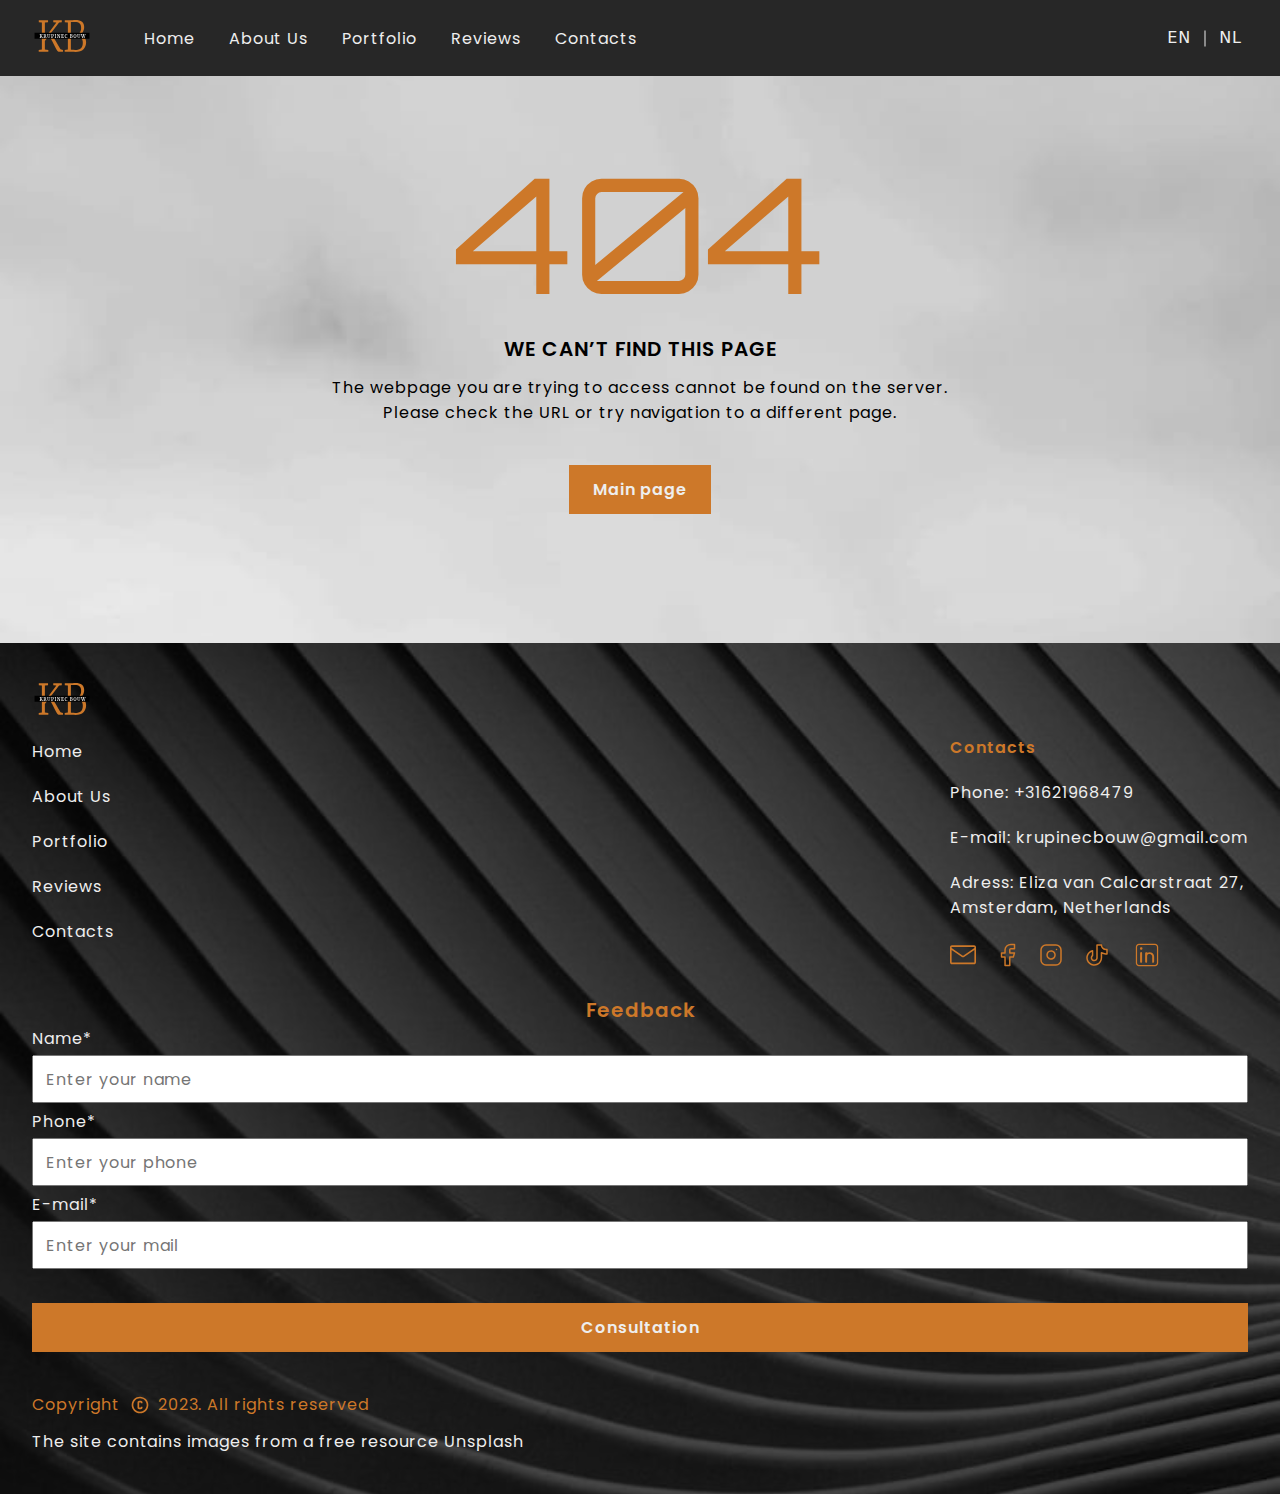
==== commit e7eb95c0: "amster-work9" ====
--- a/html/404_eror.html
+++ b/html/404_eror.html
@@ -7,19 +7,13 @@
     <link href="https://fonts.googleapis.com/css2?family=Orbitron&family=Poppins:wght@400;600&family=Raleway&display=swap" rel="stylesheet">
     <link href="https://cdn.jsdelivr.net/npm/modern-normalize@2.0.0/modern-normalize.min.css" rel="stylesheet">
     <link rel="stylesheet" href="../css/styles.css">
-    <link rel="stylesheet" href="../css/reviews.css">
-    <link rel="stylesheet" href="../css/about.css">
     <link rel="stylesheet" href="../css/404_eror.css">
-    <link rel="stylesheet" href="./html/about.html">
-    <link rel="stylesheet" href="./html/reviews.html">
-    <link rel="stylesheet" href="./html/contact.html">
-    <link rel="stylesheet" href="../html/404_eror.html">
     <link rel="stylesheet" href="../css/tablet.css">
     <link rel="stylesheet" href="../css/desctop.css">
 
 </head>
 <body>
-    <header class="header heder_about header_wrappers">
+    <header class="header heder_eror header_wrappers">
         <div class="container container_header">
             <nav class="heder">
                 <a href="../index.html" class="heder_svg">
--- a/css/styles.css
+++ b/css/styles.css
@@ -1,10 +1,3 @@
-/* body {
-    font-family: 'Roboto', sans-serif;
-    color: #434455;
-    font-style: normal;
-    background-color:#FFFFFF;
-    margin: 0;
-} */
 
 .list {
     list-style: none;}
@@ -46,22 +39,8 @@
 --graphite-hover:#CD7829;
 --orange: #CD7829;
 --white: #EEE;
-
-    --primary-font: 'Epilogue-Regular';
-    --second-font: 'Epilogue-Light';
-    --lighting-color: #141414;
-    --second-color: #ffffff;
-    --color-text-desc: #14141480;
-    --footer-color-lower: #c6cdd1;
-    --hover-color-desc: #ffffff80;
-    --mobile-menu-background-color: #1e2827;
-    /*У кнопок такий же колір*/
-    --anim-dur-func: 250ms cubic-bezier(0.4, 0, 0.2, 1);
-    /*Взяв з дз*/
-    --svg-border: 1px solid rgba(255, 255, 255, 0.1);
-    --svg-border-hover: 1px solid #ffffff;
-  }
-  .container {
+}
+    .container {
     width: 100%;
     padding-left: 20px;
     padding-right: 20px;
@@ -69,87 +48,7 @@
 }
 
 
-  /* HEDER */
-/* .heder{
-    display: flex;
-    justify-content: space-between;
-    margin: 21px 0;
-   
-}
-.heder_svg{
-   
-}
-.heder_nav{
-    font-family: Poppins;
-    font-size: 20px;
-    font-style: normal;
-    font-weight: 400;
-    line-height: normal;
-    letter-spacing: 1px;
-    display: flex;
-    gap: 37px;
-    
-}
-.header__id{
-    color: var(--graphite, #272727);
-}
-.header__id:hover{
-    color: var(--graphite-hover);
-    text-decoration: underline;
-}
-.header__item{
-    padding: 15px 0;
-}
-
-/* HERO */
-/* .container_hero{ 
-    padding: 190px 0 280px 0;
-}
-.hero_name{
-    font-family: Orbitron;
-    font-size: 60px;
-    font-style: normal;
-    font-weight: 400;
-    line-height: normal;
-    letter-spacing: 3px;
-    text-transform: uppercase;
-    color: var(--graphite);
-    text-align: center;
-    margin-bottom: 12px;
-}
-.hero_block{
-    display: flex;
-    flex-direction: row;
-    justify-content: center;
-}
-.hero_subtitle{
-    font-family: Poppins;
-    font-size: 28px;
-    font-style: normal;
-    font-weight: 400;
-    line-height: normal;
-    letter-spacing: 1px;
-    color: var(--graphite);
-    text-align: center;
-    margin-bottom: 40px;
-}
-.hero_button{
-    
-        margin: 0 auto;
-        display: block;
-        padding: 16px 32px;
-        background: var(--orange);
-        border: none;
-        color: var(--white, #EEE);
-        font-family: Poppins;
-        font-size: 24px;
-        font-style: normal;
-        font-weight: 600;
-        line-height: 32px; 
-        letter-spacing: 1px;
-        
-}
-*/
+
 .body_box{
     background-color: var(--graphite, #272727);
 }
@@ -177,13 +76,6 @@
 .heder_svg_desctop{
     display: none;
 }
-/* @media screen and (min-width: 394px) and (max-width: 435px){
-    .container_header{
-        
-        width: 430px;
-        
-    }
-} */
 /* Прихована меню */
  .heder_nav {
     display: none;
@@ -271,8 +163,6 @@
     background-size: cover;
     background-repeat: no-repeat;
 } 
-
-
 .hero_name{
     
     font-family: Orbitron;
@@ -330,6 +220,7 @@
     letter-spacing: 3px;
     text-transform: uppercase;
     margin-bottom: 24px;
+    padding-top: 20px;
 }
 .section_about_text{
     color: var(--white, #EEE);
@@ -345,7 +236,6 @@
     padding: 12px 24px;
     background-color: transparent;
     border: 2px solid var(--orange, #CD7829);
-    margin-bottom: 165px;
     color: var(--white, #EEE);
     font-family: Poppins;
     font-size: 16px;
@@ -355,11 +245,33 @@
     letter-spacing: 1px;
 }
 .about_section{
-    background-image:linear-gradient(rgba(39, 39, 39, 0.80),rgba(39, 39, 39, 0.80)), url(../images/mob/mob_about1_1x.jpg);
-    background-repeat: no-repeat;
-    background-color: var(--graphite, #272727);
-    background-position: right top;
-    background-size: 370px 571px;
+    position: relative;
+}
+    /* .about-section-img{
+        position: absolute;
+        top: 0;
+        right: 0;
+        max-width: 100%;
+        height: auto;
+    } */
+.container_section_about{
+    position: relative;
+    height: 571px;
+    background: rgba(39, 39, 39, 0.80);
+}
+.about-picture{
+    position: absolute;
+        top: 0;
+        right: 0;
+        max-width: 100%; /* Щоб зображення не виходило за межі контейнера */
+        height: auto;
+}
+.about-picture-left{
+    position: absolute;
+        top: 0;
+        left: 0;
+        max-width: 100%; /* Щоб зображення не виходило за межі контейнера */
+        height: auto;
 }
 /* SECTION 3 */
 .about{
@@ -382,61 +294,37 @@
 .service_list{
     
 }
-.foto_service_one{
-    background-image:linear-gradient(180deg, rgba(0, 0, 0, 0.00) 0%, #151515 75.95%), url(../images/mob/mob_service1_1x.jpg);
-    background-repeat: no-repeat;
-    background-size: cover;
+.foto-service{
     width: 100%;
-    height: 220px;
-    display: flex;
-    flex-direction: column;
-    justify-content: flex-end;
-    align-items: center;
-
-}
-
-.foto_service_two{
-    background-image: linear-gradient(180deg, rgba(0, 0, 0, 0.00) 0%, #151515 75.95%),   url(../images/mob/mob_service2_1x.jpg);
-    background-repeat: no-repeat;
-    background-size: cover;
-    width: 100%; 
-    height: 220px;
-    display: flex;
-    flex-direction: column;
-    justify-content: flex-end;
-    align-items: center;
-}
-.foto_service_three{
-    background-image: linear-gradient(180deg, rgba(0, 0, 0, 0.00) 0%, #151515 75.95%), url(../images/mob/mob_service3_1x.jpg);
-    background-repeat: no-repeat;
-    background-size: cover;
-    width: 100%;
-    height: 220px;
-    display: flex;
-    flex-direction: column;
-    justify-content: flex-end;
-    align-items: center;
-}
-.foto_service_four{
-    background-image: linear-gradient(180deg, rgba(0, 0, 0, 0.00) 0%, #151515 75.95%), url(../images/mob/mob_service4_1x.jpg);
-    background-repeat: no-repeat;
-    background-size: cover;
-    width: 100%;
-    height: 220px;
-    display: flex;
-    flex-direction: column;
-    justify-content: flex-end;
-    align-items: center;
-}
-.service_name{
+    position: relative;
+    margin-bottom: 16px;
+}
+
+.box-picter-service{
+        position: relative;
+        margin-bottom: 16px;
+}
+.service_name {
     color: var(--white, #EEE);
     font-family: Poppins;
     font-size: 16px;
     font-style: normal;
     font-weight: 600;
     line-height: normal;
-    letter-spacing: 1px;
+    letter-spacing: 0.04em;
     margin-bottom: 10px;
+}
+.service_conteiner_gradient{
+    position: absolute;
+    bottom: -55px;
+    left: 50%;
+    transform: translate(-50%, -50%);
+    display: flex;
+    width: 101%;
+    height: 110px;
+    align-items: flex-end;
+    justify-content: center;
+    background-image: linear-gradient(180deg, rgba(0, 0, 0, 0.00) 0%, #151515 75.95%);
 }
 /* SECTION 4 */
 .benefits{
@@ -569,6 +457,8 @@
        margin: 0 auto; */
 }
 .foother-filter{
+    position: relative;
+    z-index: 1;
     padding: 28px 20px;
     background-color: rgba(0, 0, 0, 0.70);
 }
@@ -663,11 +553,7 @@
     background-color: rgb(221 221 220);
     z-index: 1;
 }
-.is_scrolled .header_wrappers{
-    background-color: var(--graphite, #272727);
-}
 .foother_blok_index{
-    
     flex-direction: column;
     align-items: center;
 }
@@ -711,7 +597,6 @@
     background-image: linear-gradient(rgba(0, 0, 0, 0.70),rgba(0, 0, 0, 0.70)), url(../images/mob/foother_1x.jpg);
     background-size: cover;
 }
-
 
     /* 2x foto має бути знизу всіх фото*/
 @media (min-device-pixel-ratio: 2),
@@ -720,22 +605,14 @@
     .foto{
         background-image: url(../images/mob/mob_hero_2x.jpg);
     }
-    .about_section{
-        background-image:linear-gradient(rgba(39, 39, 39, 0.80),rgba(39, 39, 39, 0.80)), url(../images/mob/mob_about1_2x.jpg);
-        background-position: right top;
-        background-repeat: no-repeat;
-    }
-    .foto_service_one{
-        background-image:linear-gradient(180deg, rgba(0, 0, 0, 0.00) 0%, #151515 75.95%), url(../images/mob/mob_service1_2x.jpg);
-    }
     .foto_service_two{
-        background-image:linear-gradient(180deg, rgba(0, 0, 0, 0.00) 0%, #151515 75.95%), url(../images/mob/mob_service2_2x.jpg);
+        background-image:url(../images/mob/mob_service2_2x.jpg);
     }
     .foto_service_three{
-        background-image:linear-gradient(180deg, rgba(0, 0, 0, 0.00) 0%, #151515 75.95%), url(../images/mob/mob_service3_2x.jpg);
+        background-image: url(../images/mob/mob_service3_2x.jpg);
     }
     .foto_service_four{
-        background-image:linear-gradient(180deg, rgba(0, 0, 0, 0.00) 0%, #151515 75.95%), url(../images/mob/mob_service4_2x.jpg);
+        background-image:  url(../images/mob/mob_service4_2x.jpg);
     }
     
     .foother-conteiner{
@@ -753,22 +630,14 @@
         background-image: url(../images/mob/mob_hero_4x.jpg);
         
     } 
-    .about_section{
-        background-image:linear-gradient(rgba(39, 39, 39, 0.80),rgba(39, 39, 39, 0.80)), url(../images/mob/mob_about1_4x.jpg);
-        background-position: right top;
-        background-repeat: no-repeat;
-    }
-    .foto_service_one{
-        background-image:linear-gradient(180deg, rgba(0, 0, 0, 0.00) 0%, #151515 75.95%), url(../images/mob/mob_service1_4x.jpg);
-    }
     .foto_service_two{
-        background-image:linear-gradient(180deg, rgba(0, 0, 0, 0.00) 0%, #151515 75.95%), url(../images/mob/mob_service2_4x.jpg);
+        background-image: url(../images/mob/mob_service2_4x.jpg);
     }
     .foto_service_three{
-        background-image:linear-gradient(180deg, rgba(0, 0, 0, 0.00) 0%, #151515 75.95%), url(../images/mob/mob_service3_4x.jpg);
+        background-image: url(../images/mob/mob_service3_4x.jpg);
     }
     .foto_service_four{
-        background-image:linear-gradient(180deg, rgba(0, 0, 0, 0.00) 0%, #151515 75.95%), url(../images/mob/mob_service4_4x.jpg);
+        background-image: url(../images/mob/mob_service4_4x.jpg);
     }
 
     .foother-conteiner{
--- a/css/404_eror.css
+++ b/css/404_eror.css
@@ -1,4 +1,4 @@
-.heder_about {
+.heder_eror {
     background-color: var(--graphite, #272727);
 }
 
--- a/css/tablet.css
+++ b/css/tablet.css
@@ -5,12 +5,17 @@
         padding-bottom: 20px;
         width: 100%;
     }
+    .header-us{
+        padding-top: 20px;
+        padding-bottom: 20px;
+        width: 100%;
+    }
     
     .header__button{
         display: none;}
     .container_header{
         display: flex;
-        width: 100%;
+        max-width: 100%;
         align-items: center;
         }
         .header_svg{
@@ -94,17 +99,16 @@
         
         
     }
+    .scroll {
+        box-shadow: none;
+    }
         /* HERO */
     .section_contact {
-            background-image: url(../images/tab/contact/contact1_1x.jpg);
-            background-size: cover;
-            background-repeat: no-repeat;
             margin-top: 72px;
             padding: 20px 32px 40px;
     }
     .container_section_about{
-        background-color: rgba(39, 39, 39, 0.80);;
-        width: 606px;
+        width: 638px;
         height: 522px;
         margin: 0;
         padding-left: 32px;
@@ -143,11 +147,9 @@
         margin-bottom: 44px;
     }
     /* ABOUT */
-    .about_section {
-        background-image: url(../images/tab/tablet_about_1x.jpg);
-        background-size: 586px 680px;
-    }
-
+    .section_block{
+        max-width: 590px;
+    }
         /* SERVICE */
     .name_service {
         font-size: 48px;
@@ -163,12 +165,28 @@
             gap: 28px 24px;
         }
     
-    .tablet_cont_with{
+    .box-picter-service{
         width: 365px;
         height: 285px;
         
     
     }
+    .foto-service{
+        height: auto;
+    }
+    .service_conteiner_gradient {
+        position: absolute;
+        top: 89%;
+        left: 50%;
+        transform: translate(-50%, -50%);
+        display: flex;
+        width: 101%;
+        height: 110px;
+        align-items: flex-end;
+        justify-content: center;
+        background-image: linear-gradient(180deg, rgba(0, 0, 0, 0.00) 0%, #151515 75.95%);
+    }
+
     /* BENEFITS */
     .benefits{
         padding-top: 60px;
@@ -241,37 +259,48 @@
 
     }
     /* ABOUT INDEX */
-    .foto_tablet_about_us{
-        background-size: auto;
-        background-repeat: no-repeat;
-        background-position: right top;
-        background-image: url(../images/tab/about/tab_about_us1_1x.jpg);
-    }
     .about_foto{
-        background-image:linear-gradient(rgba(39, 39, 39, 0.80),rgba(39, 39, 39, 0.80)), url(#);
-        
-    }
-    .mission_foto {
-        background-image: linear-gradient(rgba(39, 39, 39, 0.80),rgba(39, 39, 39, 0.80)), url(#);
-    
+        background-image:linear-gradient(rgba(39, 39, 39, 0.80),rgba(39, 39, 39, 0.80)), url(#);   
+    }
+    .mission_section{
+        width: 606px;
+        height: 664px;
+    }
+    .conteiner-aboutus {
+        width: auto;
     }
     .container_section_about_mission{
-        width: 606px;
+        padding: 0 32px 20px 0;
+
+    }
+    .conteiner-our-miss{
+        max-width: 494px;
+    }
+    .conteiner-our-mission{
+        max-width: 494px;
+    }
+    .section_name_us{
+        font-size: 48px;
+        letter-spacing: 0.06em;
+    }
+    .about_block{
+        max-width: 558px;
+    }
+    .about_block{
+        font-size: 20px;
+        letter-spacing: 0.05em;
+    }
+    .conteiner-our-miss{
+        max-width: 494px;
+    }
+    .section_block_mision{
+        font-size: 20px;
+        letter-spacing: 0.05em;
     }
     .foto_tab_about_mission{
         height: 664px;
-        background-image:  url(../images/tab/about/tab_about_us2_1x.jpg);
-        background-size: auto;
-        background-repeat: no-repeat;
-    }
-    .mission_section_choose{
-        background-image: url(#);
-    }
-    .mission_tab_section_choose{
-        background-image: url(../images/tab/about/tab_about_us3_1x.jpg);
-        background-position: right top;
-        background-repeat: no-repeat;
-    }
+    }
+
     .section_about_choose {
         
         margin-top: 0px;
@@ -292,13 +321,16 @@
     }
     .container_section_about_chose{
         background-color: rgba(39, 39, 39, 0.8);
-        width: 606px;
+        width: 638px;
         height: 774px;
         margin: 0px;
         padding: 0px 32px;
     }
     .section_about_mision{
         margin: 0px;
+    }
+    .section_about_choose::before{
+        display: none;
     }
     /* 404 INDEX */
     .eror_conteiner {
@@ -335,7 +367,7 @@
         flex-direction: row;
     }
     .review_text{
-       gap:  8px;
+        gap:  8px;
     }
     .tab_box_review{
         display: flex;
@@ -343,12 +375,42 @@
         margin-top: 72px;
     }
     .section_button_reviews {
-        
         margin-top: 0; 
     }
-    .reviews_name {
-        
+    .reviews_name { 
         margin-bottom: 48px;
+    }
+    .review_label_cont{
+        margin-top: 12px;
+    }
+    .review_label_name{
+        font-size: 20px;
+        letter-spacing: 0.05em;
+        margin-bottom: 12px;
+    }
+    .upload_file_box{
+        font-size: 20px;
+        letter-spacing: 0.05em;
+        margin-bottom: 24px;
+    }
+    .write_menu_name{
+        font-size: 48px;
+        letter-spacing: 0.06em;
+    }
+    .mob_close_button_review {
+        top: 30px;
+        right: 35px;
+    }
+    .textarea_review {
+        height: 307px;
+    }
+    .review_label_cont {
+        width: 189px;
+        height: 191px;
+    }
+    .review_label_upload {
+        font-size: 20px;
+        letter-spacing: 0.05em;
     }
     /* CONTACT INDEX */
     .contact_name {
@@ -358,11 +420,9 @@
     }
     .icon-person {
         width: 590px;
-        
     }
     .feedback-textarea {
         width: 590px;
-       
     }
     .address_social_contact {
         font-size: 20px;
@@ -393,6 +453,22 @@
     .address_button{
         margin-bottom: 40px;
     }
+    @media (min-device-pixel-ratio: 2),
+(min-resolution: 192dpi),
+(min-resolution: 2dppx){
+    .foto {
+        background-image: url(../images/tab/tablet_hiro_2x.jpg);
+    }
+
+}  
+    @media (min-device-pixel-ratio: 3),
+(min-resolution: 300dpi),
+(min-resolution: 3dppx){
+    .foto {
+        background-image: url(../images/tab/tablet_hiro_4x.jpg);
+    }
+    
+}
 
 
 }--- a/css/desctop.css
+++ b/css/desctop.css
@@ -21,6 +21,10 @@
         height: 712px;
     }
     .header {
+        padding-top: 21px;
+        padding-bottom: 21px;
+    }
+    .header-us{
         padding-top: 21px;
         padding-bottom: 21px;
     }
@@ -87,7 +91,7 @@
     .container_section_about{
         padding-left: 120px;
         padding-right: 120px;
-        width: 651px;
+        width: 558px;
         height: 680px;
         box-sizing: content-box;
     }
@@ -105,16 +109,12 @@
         font-size: 24px;
         letter-spacing: 0.04em;
     }
-    .about_section{
-        background-image: url(../images/desc/desctop_about_1x.jpg);
-        background-size:auto;
-    }
     .name_service{
         padding-top: 60px;
         font-size: 60px;
         letter-spacing: 0.05em;
     }
-    .tablet_cont_with{
+    .box-picter-service{
         width: 285px;
         height: 285px;
     }
@@ -127,18 +127,11 @@
         font-size: 20px;
         letter-spacing: 0.05em;
     }
-    .foto_service_one{
-        background-image: linear-gradient( rgba(0, 0, 0, 0.00) 0%, #151515 75.95%), url(../images/desc/desctop_service1_1x.jpg);
-    }
-    .foto_service_two{
-        background-image: linear-gradient(180deg, rgba(0, 0, 0, 0.00) 0%, #151515 75.95%), url(../images/desc/desctop_service2_1x.jpg);
-
-    }
-    .foto_service_three {
-        background-image: linear-gradient(180deg, rgba(0, 0, 0, 0.00) 0%, #151515 75.95%), url(../images/desc/desctop_service3_1x.jpg);
-    }
-    .foto_service_four {
-        background-image: linear-gradient(180deg, rgba(0, 0, 0, 0.00) 0%, #151515 75.95%), url(../images/desc/desctop_service4_1x.jpg);
+    .box-picter-service{
+        margin-bottom: 0;
+    }
+    .service_name{
+        margin-bottom: 8px;
     }
     /*BENEFITS*/
     .benefits{
@@ -295,12 +288,10 @@
         box-sizing: border-box;
         line-height: 32px;
     }
-    .foto_tablet_about_us{
-        background-image: url(../images/desc/about/desctop_about_us1_1x.jpg);
-    }
+
     .about_foto{
         background-size: none; 
-     background-image: none;
+        background-image: none;
     }
     .section_block_mision{
         font-size: 24px;
@@ -313,7 +304,7 @@
         
     }
     .section_block{
-        font-size: 24px;
+        font-size: 23px;
         letter-spacing: 0.05em;
     }
     .container_section_about_mission{
@@ -321,8 +312,8 @@
         width: 771px;
         height: 774px;
     }
-    .mission_tab_section_choose {
-        background-image: url(../images/desc/about/desctop_about_us3_1x.jpg);
+    .about-img{
+        bottom: auto;
     }
     .container_section_about_chose{
         padding-left: 120px;
@@ -340,6 +331,21 @@
         box-sizing: border-box;
         line-height: 32px;
     }
+    .mission_foto{
+        background-size: 771px 795px;
+    }
+    .about_block{
+        max-width: 558px;
+    }
+    .section_block:not(:last-child) {
+        margin-bottom: 15px;
+    }
+    .mission_section_choose{
+        padding: 0;
+    }
+    .section_block{
+        padding-right: 0;
+    }
     /* 404 */
     .eror_name {
         font-size: 200px;
@@ -401,7 +407,7 @@
     /* REVIEW MODAL*/
     .review_modal {
         padding: 40px;
-        width: 770px;
+        width: 850px;
     }
     .write_menu_name {
         font-size: 48px;
@@ -413,7 +419,7 @@
     .mob_close_button_review {
         padding: 10px;
         top: 30px;
-        right: 30px;
+        right: 104px;
     }
     .review_text {
         margin-bottom: 28px;
@@ -432,9 +438,11 @@
         letter-spacing: 0.05em;
         padding: 16px 32px;
     }
+    .upload_file_box{
+        margin-bottom: 28px;
+    }
     /* CONTACT */
     .section_contact {
-        background-image: url(../images/desc/eror/desctop_eror_1x.jpg);
         margin-top: 98px;
         padding: 40px 120px 60px;
     }
@@ -496,4 +504,23 @@
         align-items: center;
         justify-content: center;
     }
+
+    @media (min-device-pixel-ratio: 2),
+(min-resolution: 192dpi),
+(min-resolution: 2dppx){
+    .foto {
+        background-image: url(../images/desc/desc_hero_2x.jpg);
+    }
+}
+
+    
+
+@media (min-device-pixel-ratio: 3),
+(min-resolution: 300dpi),
+(min-resolution: 3dppx){
+    .foto {
+        background-image: url(../images/desc/desc_hero_4x.jpg);
+    }
+
+}
 }